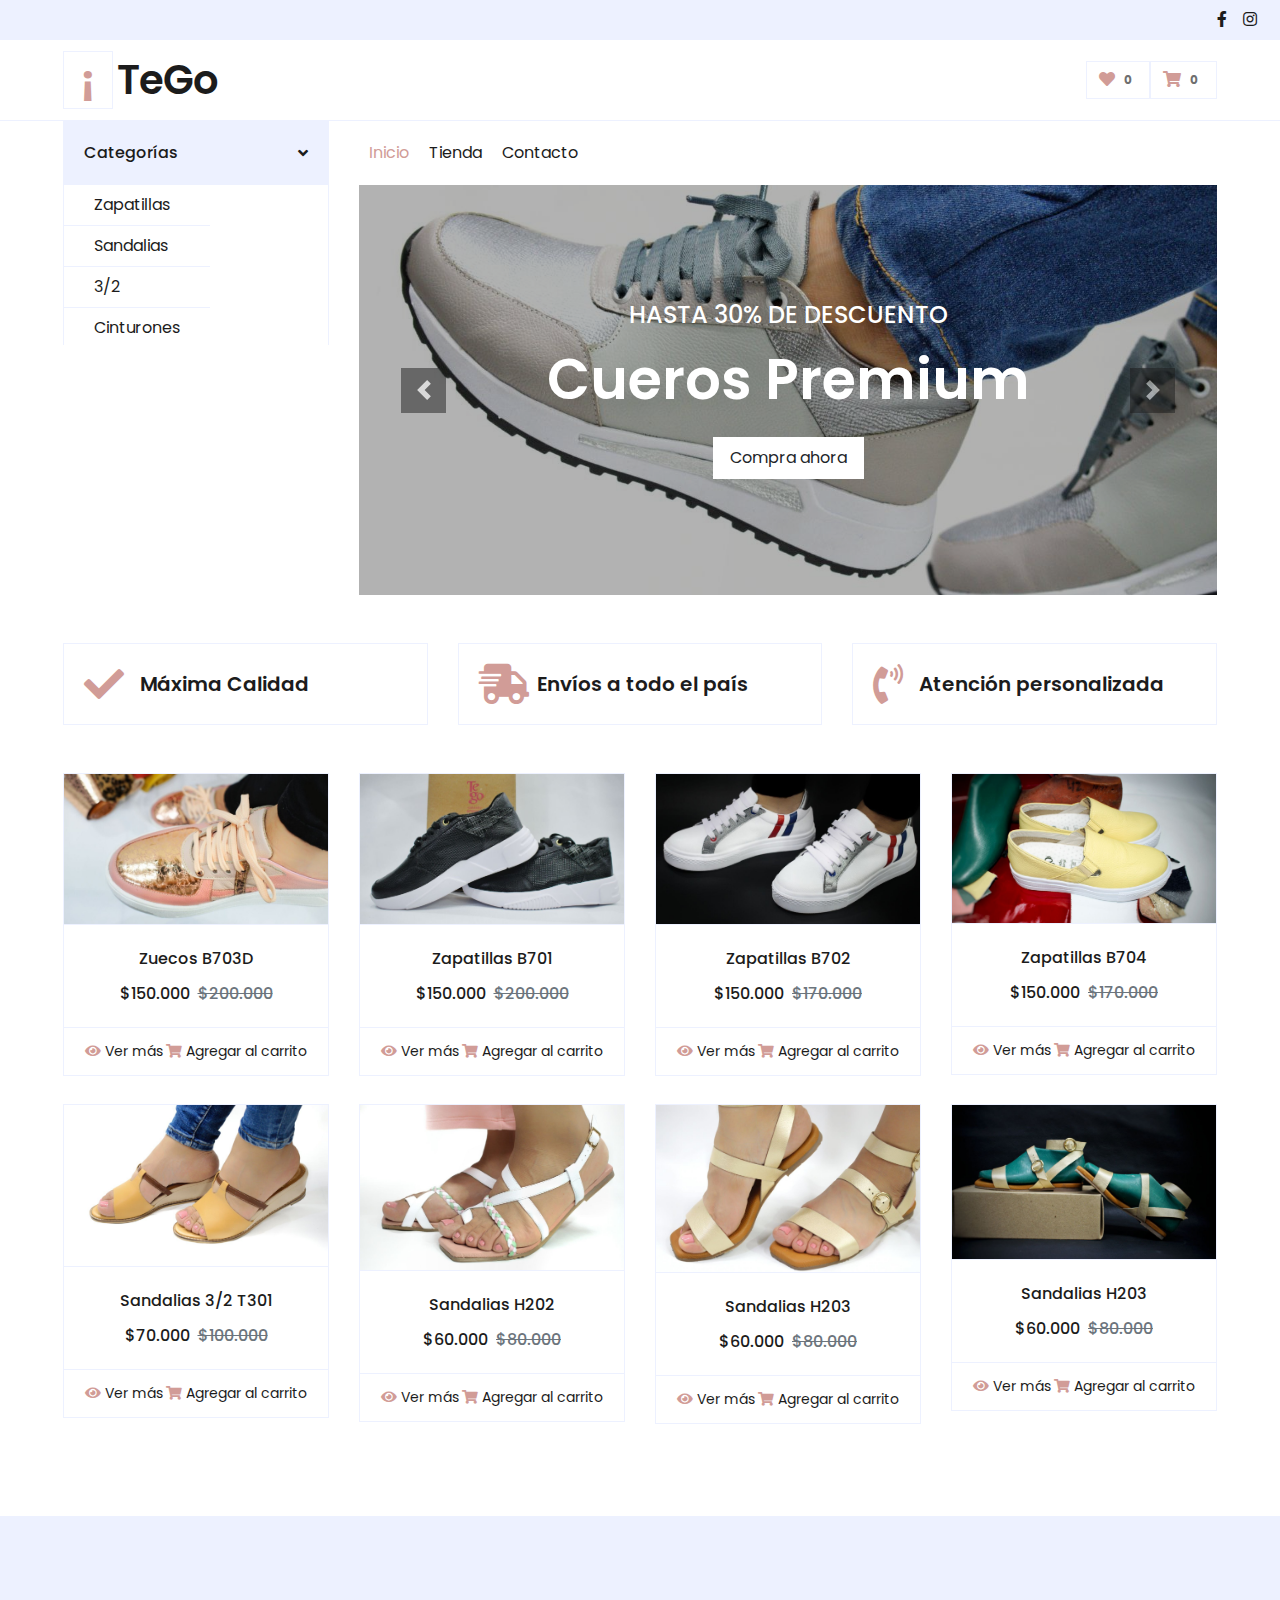
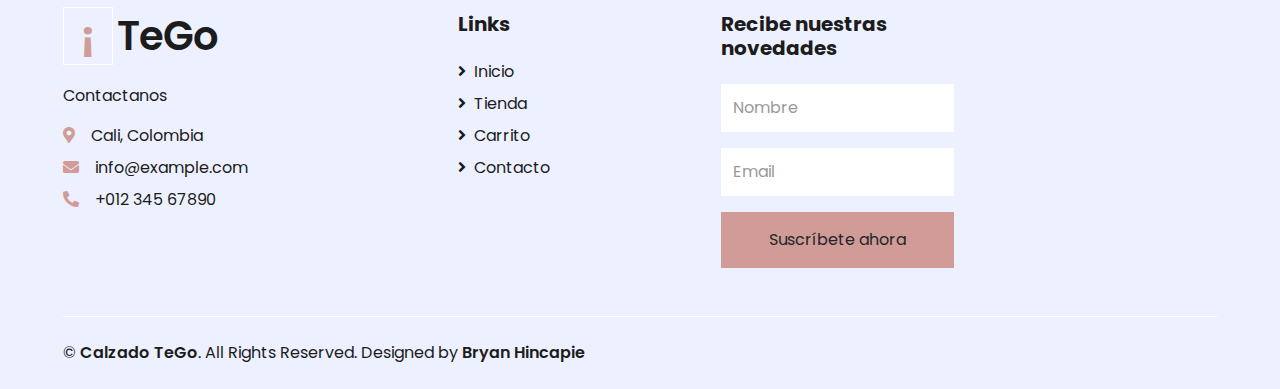
==== index.html @ de3d8b18 "Nuevo commit" ====
<!DOCTYPE html>
<html lang="es">

<head>
    <meta charset="utf-8">
    <title>TeGo - Calzado Artesanal</title>
    <meta content="width=device-width, initial-scale=1.0" name="viewport">
    <meta content="Free HTML Templates" name="keywords">
    <meta content="Free HTML Templates" name="description">

    <!-- Favicon -->
    <link href="img/favicon.ico" rel="icon">

    <!-- Google Web Fonts -->
    <link rel="preconnect" href="https://fonts.gstatic.com">
    <link href="https://fonts.googleapis.com/css2?family=Poppins:wght@100;200;300;400;500;600;700;800;900&display=swap"
        rel="stylesheet">

    <!-- Font Awesome -->
    <link href="https://cdnjs.cloudflare.com/ajax/libs/font-awesome/5.10.0/css/all.min.css" rel="stylesheet">

    <!-- Libraries Stylesheet -->
    <link href="lib/owlcarousel/assets/owl.carousel.min.css" rel="stylesheet">

    <!-- Customized Bootstrap Stylesheet -->
    <link href="css/style.css" rel="stylesheet">
</head>

<body>
    <!-- Topbar Start -->
    <div class="container-fluid">
        <div class="row bg-secondary py-2 px-xl-6">

            <div class="col-lg-12 text-right text-lg-right">
                <div class="d-inline-flex align-items-right">

                    <a class="text-dark px-2" href="https://www.facebook.com/calzadotego">
                        <i class="fab fa-facebook-f"></i>
                    </a>

                    <a class="text-dark px-2" href="https://www.instagram.com/tegocalzado/">
                        <i class="fab fa-instagram"></i>
                    </a>

                </div>
            </div>
        </div>
        <div class="row align-items-center py-3 px-xl-5">
            <div class="col-lg-3 d-none d-lg-block">
                <a href="index.html" class="text-decoration-none">
                    <h1 class="m-0 display-5 font-weight-semi-bold"><span
                            class="text-primary font-weight-bold border px-3 mr-1">¡</span>TeGo</h1>
                </a>
            </div>

            <div class="col-lg-9 text-right text-lg-right">
                <div class="d-inline-flex align-items-right">
                    <a href="" class="btn border">
                        <i class="fas fa-heart text-primary"></i>
                        <span class="badge">0</span>
                    </a>
                    <a href="" class="btn border">
                        <i class="fas fa-shopping-cart text-primary"></i>
                        <span class="badge">0</span>
                    </a>
                </div>
            </div>
        </div>
    </div>
    <!-- Topbar End -->


    <!-- Navbar Start -->
    <div class="container-fluid mb-5">
        <div class="row border-top px-xl-5">
            <div class="col-lg-3 d-none d-lg-block">
                <a class="btn shadow-none d-flex align-items-center justify-content-between bg-secondary text-white w-100"
                    data-toggle="collapse" href="#navbar-vertical"
                    style="height: 65px; margin-top: -1px; padding: 0 20px;">
                    <h6 class="m-0">Categorías</h6>
                    <i class="fa fa-angle-down text-dark"></i>
                </a>
                <nav class="collapse show navbar navbar-vertical navbar-light align-items-start p-0 border border-top-0 border-bottom-0"
                    id="navbar-vertical">
                    <div class="navbar-nav w-0 overflow-hidden" style="height: 160px">
                        
                        <a href="" class="nav-item nav-link">Zapatillas</a>
                        <a href="" class="nav-item nav-link">Sandalias</a>
                        <a href="" class="nav-item nav-link">3/2</a>
                        <a href="" class="nav-item nav-link">Cinturones</a>
                        
                    </div>
                </nav>
            </div>
            <div class="col-lg-9">
                <nav class="navbar navbar-expand-lg bg-light navbar-light py-3 py-lg-0 px-0">
                    <a href="index.html" class="text-decoration-none d-block d-lg-none">
                        <h1 class="m-0 display-5 font-weight-semi-bold"><span
                                class="text-primary font-weight-bold border px-3 mr-1">¡</span>TeGo</h1>
                    </a>
                    <button type="button" class="navbar-toggler" data-toggle="collapse" data-target="#navbarCollapse">
                        <span class="navbar-toggler-icon"></span>
                    </button>
                    <div class="collapse navbar-collapse justify-content-between" id="navbarCollapse">
                        <div class="navbar-nav mr-auto py-0">
                            <a href="index.html" class="nav-item nav-link active">Inicio</a>
                            <a href="shop.html" class="nav-item nav-link">Tienda</a>
                            <!--<a href="detail.html" class="nav-item nav-link">Productos</a>
                             <div class="nav-item dropdown">
                                <a href="#" class="nav-link dropdown-toggle" data-toggle="dropdown">Pages</a>
                                <div class="dropdown-menu rounded-0 m-0">
                                    <a href="cart.html" class="dropdown-item">Shopping Cart</a>
                                    <a href="checkout.html" class="dropdown-item">Checkout</a>
                                </div>
                            </div>-->
                            <a href="contact.html" class="nav-item nav-link">Contacto</a>
                        </div>
                       
                    </div>
                </nav>
                <div id="header-carousel" class="carousel slide" data-ride="carousel">
                    <div class="carousel-inner">
                        <div class="carousel-item active" style="height: 410px;">
                            <img class="img-fluid" src="imagenes/producto2.jpg" alt="Image">
                            <div class="carousel-caption d-flex flex-column align-items-center justify-content-center">
                                <div class="p-3" style="max-width: 700px;">
                                    <h4 class="text-light text-uppercase font-weight-medium mb-3">HASTA 30% DE DESCUENTO</h4>
                                    <h3 class="display-4 text-white font-weight-semi-bold mb-4">Cueros Premium</h3>
                                    <a href="shop.html" class="btn btn-light py-2 px-3">Compra ahora</a>
                                </div>
                            </div>
                        </div>
                        <div class="carousel-item" style="height: 410px;">
                            <img class="img-fluid" src="imagenes/producto3.jpg" alt="Image">
                            <div class="carousel-caption d-flex flex-column align-items-center justify-content-center">
                                <div class="p-3" style="max-width: 700px;">
                                    <h4 class="text-light text-uppercase font-weight-medium mb-3">HASTA 30% DE DESCUENTO</h4>
                                    <h3 class="display-4 text-white font-weight-semi-bold mb-4">Precios bajos</h3>
                                    <a href="shop.html" class="btn btn-light py-2 px-3">Compra ahora</a>
                                </div>
                            </div>
                        </div>
                    </div>
                    <a class="carousel-control-prev" href="#header-carousel" data-slide="prev">
                        <div class="btn btn-dark" style="width: 45px; height: 45px;">
                            <span class="carousel-control-prev-icon mb-n2"></span>
                        </div>
                    </a>
                    <a class="carousel-control-next" href="#header-carousel" data-slide="next">
                        <div class="btn btn-dark" style="width: 45px; height: 45px;">
                            <span class="carousel-control-next-icon mb-n2"></span>
                        </div>
                    </a>
                </div>
            </div>
        </div>
    </div>
    <!-- Navbar End -->


    <!-- Featured Start -->
    <div class="container-fluid pt-0">
        <div class="row px-xl-5 pb-3">
            <div class="col-lg-4 col-md-6 col-sm-12 pb-1">
                <div class="d-flex align-items-center border mb-4" style="padding: 20px;">
                    <h1 class="fa fa-check text-primary m-0 mr-3"></h1>
                    <h5 class="font-weight-semi-bold m-0">Máxima Calidad</h5>
                </div>
            </div>
            <div class="col-lg-4 col-md-6 col-sm-12 pb-1">
                <div class="d-flex align-items-center border mb-4" style="padding: 20px;">
                    <h1 class="fa fa-shipping-fast text-primary m-0 mr-2"></h1>
                    <h5 class="font-weight-semi-bold m-0">Envíos a todo el país</h5>
                </div>
            </div>
          
            <div class="col-lg-4 col-md-6 col-sm-12 pb-1">
                <div class="d-flex align-items-center border mb-4" style="padding: 20px;">
                    <h1 class="fa fa-phone-volume text-primary m-0 mr-3"></h1>
                    <h5 class="font-weight-semi-bold m-0">Atención personalizada</h5>
                </div>
            </div>
        </div>
    </div>
    <!-- Featured End -->


    <!-- Categories Start -->
    
    <!-- Categories End -->


    


    <!-- Products Start -->
    <div class="container-fluid pt-1">
        <!--<div class="text-center mb-4">
            <h2 class="section-title px-5"><span class="px-2">Lo más vendido</span></h2>
        </div>-->
        <div class="row px-xl-5 pb-3">
            <div class="col-lg-3 col-md-6 col-sm-12 pb-1">
                <div class="card product-item border-0 mb-4">
                    <div class="card-header product-img position-relative overflow-hidden bg-transparent border p-0">
                        <img class="img-fluid w-100" src="imagenes/producto1.jpg" alt="">
                    </div>
                    <div class="card-body border-left border-right text-center p-0 pt-4 pb-3">
                        <h6 class="text-truncate mb-3">Zuecos B703D</h6>
                        <div class="d-flex justify-content-center">
                            <h6>$150.000</h6>
                            <h6 class="text-muted ml-2"><del>$200.000</del></h6>
                        </div>
                    </div>
                    <div class="card-footer d-flex justify-content-between bg-light border">
                        <a href="detail.html" class="btn btn-sm text-dark p-0"><i class="fas fa-eye text-primary mr-1"></i>Ver más</a>
                        <a href="" class="btn btn-sm text-dark p-0"><i
                                class="fas fa-shopping-cart text-primary mr-1"></i>Agregar al carrito</a>
                    </div>
                </div>
            </div>
            <div class="col-lg-3 col-md-6 col-sm-12 pb-1">
                <div class="card product-item border-0 mb-4">
                    <div class="card-header product-img position-relative overflow-hidden bg-transparent border p-0">
                        <img class="img-fluid w-100" src="imagenes/producto13.jpg" alt="">
                    </div>
                    <div class="card-body border-left border-right text-center p-0 pt-4 pb-3">
                        <h6 class="text-truncate mb-3">Zapatillas B701</h6>
                        <div class="d-flex justify-content-center">
                            <h6>$150.000</h6>
                            <h6 class="text-muted ml-2"><del>$200.000</del></h6>
                        </div>
                    </div>
                    <div class="card-footer d-flex justify-content-between bg-light border">
                        <a href="detail.html" class="btn btn-sm text-dark p-0"><i class="fas fa-eye text-primary mr-1"></i>Ver más</a>
                        <a href="" class="btn btn-sm text-dark p-0"><i
                                class="fas fa-shopping-cart text-primary mr-1"></i>Agregar al carrito</a>
                    </div>
                </div>
            </div>
            <div class="col-lg-3 col-md-6 col-sm-12 pb-1">
                <div class="card product-item border-0 mb-4">
                    <div class="card-header product-img position-relative overflow-hidden bg-transparent border p-0">
                        <img class="img-fluid w-100" src="imagenes/producto3.jpg" alt="">
                    </div>
                    <div class="card-body border-left border-right text-center p-0 pt-4 pb-3">
                        <h6 class="text-truncate mb-3">Zapatillas B702</h6>
                        <div class="d-flex justify-content-center">
                            <h6>$150.000</h6>
                            <h6 class="text-muted ml-2"><del>$170.000</del></h6>
                        </div>
                    </div>
                    <div class="card-footer d-flex justify-content-between bg-light border">
                        <a href="detail.html" class="btn btn-sm text-dark p-0"><i class="fas fa-eye text-primary mr-1"></i>Ver más</a>
                        <a href="" class="btn btn-sm text-dark p-0"><i
                                class="fas fa-shopping-cart text-primary mr-1"></i>Agregar al carrito</a>
                    </div>
                </div>
            </div>
            <div class="col-lg-3 col-md-6 col-sm-12 pb-1">
                <div class="card product-item border-0 mb-4">
                    <div class="card-header product-img position-relative overflow-hidden bg-transparent border p-0">
                        <img class="img-fluid w-100" src="imagenes/producto11.jpg" alt="">
                    </div>
                    <div class="card-body border-left border-right text-center p-0 pt-4 pb-3">
                        <h6 class="text-truncate mb-3">Zapatillas B704</h6>
                        <div class="d-flex justify-content-center">
                            <h6>$150.000</h6>
                            <h6 class="text-muted ml-2"><del>$170.000</del></h6>
                        </div>
                    </div>
                    <div class="card-footer d-flex justify-content-between bg-light border">
                        <a href="detail.html" class="btn btn-sm text-dark p-0"><i class="fas fa-eye text-primary mr-1"></i>Ver más</a>
                        <a href="" class="btn btn-sm text-dark p-0"><i
                                class="fas fa-shopping-cart text-primary mr-1"></i>Agregar al carrito</a>
                    </div>
                </div>
            </div>
            <div class="col-lg-3 col-md-6 col-sm-12 pb-1">
                <div class="card product-item border-0 mb-4">
                    <div class="card-header product-img position-relative overflow-hidden bg-transparent border p-0">
                        <img class="img-fluid w-100" src="imagenes/producto5.jpg" alt="">
                    </div>
                    <div class="card-body border-left border-right text-center p-0 pt-4 pb-3">
                        <h6 class="text-truncate mb-3">Sandalias 3/2 T301</h6>
                        <div class="d-flex justify-content-center">
                            <h6>$70.000</h6>
                            <h6 class="text-muted ml-2"><del>$100.000</del></h6>
                        </div>
                    </div>
                    <div class="card-footer d-flex justify-content-between bg-light border">
                        <a href="detail.html" class="btn btn-sm text-dark p-0"><i class="fas fa-eye text-primary mr-1"></i>Ver más</a>
                        <a href="" class="btn btn-sm text-dark p-0"><i
                                class="fas fa-shopping-cart text-primary mr-1"></i>Agregar al carrito</a>
                    </div>
                </div> 
            </div>
            <div class="col-lg-3 col-md-6 col-sm-12 pb-1">
                <div class="card product-item border-0 mb-4">
                    <div class="card-header product-img position-relative overflow-hidden bg-transparent border p-0">
                        <img class="img-fluid w-100" src="imagenes/producto6.jpg" alt="">
                    </div>
                    <div class="card-body border-left border-right text-center p-0 pt-4 pb-3">
                        <h6 class="text-truncate mb-3">Sandalias H202</h6>
                        <div class="d-flex justify-content-center">
                            <h6>$60.000</h6>
                            <h6 class="text-muted ml-2"><del>$80.000</del></h6>
                        </div>
                    </div>
                    <div class="card-footer d-flex justify-content-between bg-light border">
                        <a href="detail.html" class="btn btn-sm text-dark p-0"><i class="fas fa-eye text-primary mr-1"></i>Ver más</a>
                        <a href="" class="btn btn-sm text-dark p-0"><i
                                class="fas fa-shopping-cart text-primary mr-1"></i>Agregar al carrito</a>
                    </div>
                </div>
            </div>
            <div class="col-lg-3 col-md-6 col-sm-12 pb-1">
                <div class="card product-item border-0 mb-4">
                    <div class="card-header product-img position-relative overflow-hidden bg-transparent border p-0">
                        <img class="img-fluid w-100" src="imagenes/producto7.jpg" alt="">
                    </div>
                    <div class="card-body border-left border-right text-center p-0 pt-4 pb-3">
                        <h6 class="text-truncate mb-3">Sandalias H203</h6>
                        <div class="d-flex justify-content-center">
                            <h6>$60.000</h6>
                            <h6 class="text-muted ml-2"><del>$80.000</del></h6>
                        </div>
                    </div>
                    <div class="card-footer d-flex justify-content-between bg-light border">
                        <a href="detail.html" class="btn btn-sm text-dark p-0"><i class="fas fa-eye text-primary mr-1"></i>Ver más</a>
                        <a href="" class="btn btn-sm text-dark p-0"><i
                                class="fas fa-shopping-cart text-primary mr-1"></i>Agregar al carrito</a>
                    </div>
                </div>
            </div>
            <div class="col-lg-3 col-md-6 col-sm-12 pb-1">
                <div class="card product-item border-0 mb-4">
                    <div class="card-header product-img position-relative overflow-hidden bg-transparent border p-0">
                        <img class="img-fluid w-100" src="imagenes/Nosotros.jpg" alt="">
                    </div>
                    <div class="card-body border-left border-right text-center p-0 pt-4 pb-3">
                        <h6 class="text-truncate mb-3">Sandalias H203</h6>
                        <div class="d-flex justify-content-center">
                            <h6>$60.000</h6>
                            <h6 class="text-muted ml-2"><del>$80.000</del></h6>
                        </div>
                    </div>
                    <div class="card-footer d-flex justify-content-between bg-light border">
                        <a href="detail.html" class="btn btn-sm text-dark p-0"><i class="fas fa-eye text-primary mr-1"></i>Ver más</a>
                        <a href="" class="btn btn-sm text-dark p-0"><i
                                class="fas fa-shopping-cart text-primary mr-1"></i>Agregar al carrito</a>
                    </div>
                </div>
            </div>
        </div>
    </div>
    <!-- Products End -->



    


    <!-- Footer Start -->
    <div class="container-fluid bg-secondary text-dark mt-5 pt-5">
        <div class="row px-xl-5 pt-5">
            <div class="col-lg-4 col-md-12 mb-5 pr-3 pr-xl-5">
                <a href="" class="text-decoration-none">
                    <h1 class="mb-4 display-5 font-weight-semi-bold"><span
                            class="text-primary font-weight-bold border border-white px-3 mr-1">¡</span>TeGo</h1>
                </a>
                <p>Contactanos</p>
                <p class="mb-2"><i class="fa fa-map-marker-alt text-primary mr-3"></i>Cali, Colombia</p>
                <p class="mb-2"><i class="fa fa-envelope text-primary mr-3"></i>info@example.com</p>
                <p class="mb-0"><i class="fa fa-phone-alt text-primary mr-3"></i>+012 345 67890</p>
            </div>
            <div class="col-lg-8 col-md-12">
                <div class="row">
                    <div class="col-md-4 mb-5">
                        <h5 class="font-weight-bold text-dark mb-4">Links</h5>
                        <div class="d-flex flex-column justify-content-start">
                            <a class="text-dark mb-2" href="index.html"><i class="fa fa-angle-right mr-2"></i>Inicio</a>
                            <a class="text-dark mb-2" href="shop.html"><i class="fa fa-angle-right mr-2"></i>Tienda</a>
                            <!--<a class="text-dark mb-2" href="detail.html"><i class="fa fa-angle-right mr-2"></i>Productos
                                </a>-->
                            <a class="text-dark mb-2" href="cart.html"><i class="fa fa-angle-right mr-2"></i>Carrito
                                </a>
                           <!-- <a class="text-dark mb-2" href="checkout.html"><i
                                    class="fa fa-angle-right mr-2"></i>Checkout</a>-->
                            <a class="text-dark" href="contact.html"><i class="fa fa-angle-right mr-2"></i>Contacto
                                </a>
                        </div>
                    </div>
                    
                    <div class="col-md-4 mb-5">
                        <h5 class="font-weight-bold text-dark mb-4">Recibe nuestras novedades</h5>
                        <form action="">
                            <div class="form-group">
                                <input type="text" class="form-control border-0 py-4" placeholder="Nombre"
                                    required="required" />
                            </div>
                            <div class="form-group">
                                <input type="email" class="form-control border-0 py-4" placeholder="Email"
                                    required="required" />
                            </div>
                            <div>
                                <button class="btn btn-primary btn-block border-0 py-3" type="submit">Suscríbete
                                    ahora</button>
                            </div>
                        </form>
                    </div>
                </div>
            </div>
        </div>
        <div class="row border-top border-light mx-xl-5 py-4">
            <div class="col-md-6 px-xl-0">
                <p class="mb-md-0 text-center text-md-left text-dark">
                    &copy; <a class="text-dark font-weight-semi-bold" href="#">Calzado TeGo</a>. All Rights Reserved.
                    Designed
                    by
                    <a class="text-dark font-weight-semi-bold" href="https://htmlcodex.com">Bryan Hincapie</a><br>
                    
                </p>
            </div>
            <div class="col-md-6 px-xl-0 text-center text-md-right">
                <img class="img-fluid" src="img/payments.png" alt="">
            </div>
        </div>
    </div>
    <!-- Footer End -->


    <!-- Back to Top -->
    <a href="#" class="btn btn-primary back-to-top"><i class="fa fa-angle-double-up"></i></a>


    <!-- JavaScript Libraries -->
    <script src="https://code.jquery.com/jquery-3.4.1.min.js"></script>
    <script src="https://stackpath.bootstrapcdn.com/bootstrap/4.4.1/js/bootstrap.bundle.min.js"></script>
    <script src="lib/easing/easing.min.js"></script>
    <script src="lib/owlcarousel/owl.carousel.min.js"></script>

    <!-- Contact Javascript File -->
    <script src="mail/jqBootstrapValidation.min.js"></script>
    <script src="mail/contact.js"></script>

    <!-- Template Javascript -->
    <script src="js/main.js"></script>
</body>

</html>
---- css/style.css ----
/******* Bootstrap Theming ********/
/*!
 * Bootstrap v4.5.3 (https://getbootstrap.com/)
 * Copyright 2011-2020 The Bootstrap Authors
 * Copyright 2011-2020 Twitter, Inc.
 * Licensed under MIT (https://github.com/twbs/bootstrap/blob/main/LICENSE)
 */
:root {
  --blue: #007bff;
  --indigo: #6610f2;
  --purple: #6f42c1;
  --pink: #e83e8c;
  --red: #dc3545;
  --orange: #fd7e14;
  --yellow: #ffc107;
  --green: #28a745;
  --teal: #20c997;
  --cyan: #17a2b8;
  --white: #fff;
  --gray: #6c757d;
  --gray-dark: #343a40;
  --primary: #D19C97;
  --secondary: #EDF1FF;
  --success: #28a745;
  --info: #17a2b8;
  --warning: #ffc107;
  --danger: #dc3545;
  --light: #FFFFFF;
  --dark: #1C1C1C;
  --breakpoint-xs: 0;
  --breakpoint-sm: 576px;
  --breakpoint-md: 768px;
  --breakpoint-lg: 992px;
  --breakpoint-xl: 1200px;
  --font-family-sans-serif: "Poppins", sans-serif;
  --font-family-monospace: SFMono-Regular, Menlo, Monaco, Consolas, "Liberation Mono", "Courier New", monospace;
}

*,
*::before,
*::after {
  box-sizing: border-box;
}

html {
  font-family: sans-serif;
  line-height: 1.15;
  -webkit-text-size-adjust: 100%;
  -webkit-tap-highlight-color: rgba(0, 0, 0, 0);
}

article, aside, figcaption, figure, footer, header, hgroup, main, nav, section {
  display: block;
}

body {
  margin: 0;
  font-family: "Poppins", sans-serif;
  font-size: 1rem;
  font-weight: 400;
  line-height: 1.5;
  color: #6F6F6F;
  text-align: left;
  background-color: #fff;
}

[tabindex="-1"]:focus:not(:focus-visible) {
  outline: 0 !important;
}

hr {
  box-sizing: content-box;
  height: 0;
  overflow: visible;
}

h1, h2, h3, h4, h5, h6 {
  margin-top: 0;
  margin-bottom: 0.5rem;
}

p {
  margin-top: 0;
  margin-bottom: 1rem;
}

abbr[title],
abbr[data-original-title] {
  text-decoration: underline;
  text-decoration: underline dotted;
  cursor: help;
  border-bottom: 0;
  text-decoration-skip-ink: none;
}

address {
  margin-bottom: 1rem;
  font-style: normal;
  line-height: inherit;
}

ol,
ul,
dl {
  margin-top: 0;
  margin-bottom: 1rem;
}

ol ol,
ul ul,
ol ul,
ul ol {
  margin-bottom: 0;
}

dt {
  font-weight: 700;
}

dd {
  margin-bottom: .5rem;
  margin-left: 0;
}

blockquote {
  margin: 0 0 1rem;
}

b,
strong {
  font-weight: bolder;
}

small {
  font-size: 80%;
}

sub,
sup {
  position: relative;
  font-size: 75%;
  line-height: 0;
  vertical-align: baseline;
}

sub {
  bottom: -.25em;
}

sup {
  top: -.5em;
}

a {
  color: #D19C97;
  text-decoration: none;
  background-color: transparent;
  
}



a:hover {
  color: #ba6a62;
  text-decoration: underline;
}

a:not([href]):not([class]) {
  color: inherit;
  text-decoration: none;
}

a:not([href]):not([class]):hover {
  color: inherit;
  text-decoration: none;
}

pre,
code,
kbd,
samp {
  font-family: SFMono-Regular, Menlo, Monaco, Consolas, "Liberation Mono", "Courier New", monospace;
  font-size: 1em;
}

pre {
  margin-top: 0;
  margin-bottom: 1rem;
  overflow: auto;
  -ms-overflow-style: scrollbar;
}

figure {
  margin: 0 0 1rem;
}

img {
  vertical-align: middle;
  border-style: none;
}

svg {
  overflow: hidden;
  vertical-align: middle;
}

table {
  border-collapse: collapse;
}

caption {
  padding-top: 0.75rem;
  padding-bottom: 0.75rem;
  color: #6c757d;
  text-align: left;
  caption-side: bottom;
}

th {
  text-align: inherit;
  text-align: -webkit-match-parent;
}

label {
  display: inline-block;
  margin-bottom: 0.5rem;
}

button {
  border-radius: 0;
}

button:focus {
  outline: 1px dotted;
  outline: 5px auto -webkit-focus-ring-color;
}

input,
button,
select,
optgroup,
textarea {
  margin: 0;
  font-family: inherit;
  font-size: inherit;
  line-height: inherit;
}

button,
input {
  overflow: visible;
}

button,
select {
  text-transform: none;
}

[role="button"] {
  cursor: pointer;
}

select {
  word-wrap: normal;
}

button,
[type="button"],
[type="reset"],
[type="submit"] {
  -webkit-appearance: button;
}

button:not(:disabled),
[type="button"]:not(:disabled),
[type="reset"]:not(:disabled),
[type="submit"]:not(:disabled) {
  cursor: pointer;
}

button::-moz-focus-inner,
[type="button"]::-moz-focus-inner,
[type="reset"]::-moz-focus-inner,
[type="submit"]::-moz-focus-inner {
  padding: 0;
  border-style: none;
}

input[type="radio"],
input[type="checkbox"] {
  box-sizing: border-box;
  padding: 0;
}

textarea {
  overflow: auto;
  resize: vertical;
}

fieldset {
  min-width: 0;
  padding: 0;
  margin: 0;
  border: 0;
}

legend {
  display: block;
  width: 100%;
  max-width: 100%;
  padding: 0;
  margin-bottom: .5rem;
  font-size: 1.5rem;
  line-height: inherit;
  color: inherit;
  white-space: normal;
}

@media (max-width: 1200px) {
  legend {
    font-size: calc(1.275rem + 0.3vw) ;
  }
}

progress {
  vertical-align: baseline;
}

[type="number"]::-webkit-inner-spin-button,
[type="number"]::-webkit-outer-spin-button {
  height: auto;
}

[type="search"] {
  outline-offset: -2px;
  -webkit-appearance: none;
}

[type="search"]::-webkit-search-decoration {
  -webkit-appearance: none;
}

::-webkit-file-upload-button {
  font: inherit;
  -webkit-appearance: button;
}

output {
  display: inline-block;
}

summary {
  display: list-item;
  cursor: pointer;
}

template {
  display: none;
}

[hidden] {
  display: none !important;
}

h1, h2, h3, h4, h5, h6,
.h1, .h2, .h3, .h4, .h5, .h6 {
  margin-bottom: 0.5rem;
  font-weight: 500;
  line-height: 1.2;
  color: #1C1C1C;
}

h1, .h1 {
  font-size: 2.5rem;
}

@media (max-width: 1200px) {
  h1, .h1 {
    font-size: calc(1.375rem + 1.5vw) ;
  }
}

h2, .h2 {
  font-size: 2rem;
}

@media (max-width: 1200px) {
  h2, .h2 {
    font-size: calc(1.325rem + 0.9vw) ;
  }
}

h3, .h3 {
  font-size: 1.75rem;
}

@media (max-width: 1200px) {
  h3, .h3 {
    font-size: calc(1.3rem + 0.6vw) ;
  }
}

h4, .h4 {
  font-size: 1.5rem;
}

@media (max-width: 1200px) {
  h4, .h4 {
    font-size: calc(1.275rem + 0.3vw) ;
  }
}

h5, .h5 {
  font-size: 1.25rem;
}

h6, .h6 {
  font-size: 1rem;
}

.lead {
  font-size: 1.25rem;
  font-weight: 300;
}

.display-1 {
  font-size: 6rem;
  font-weight: 300;
  line-height: 1.2;
}

@media (max-width: 1200px) {
  .display-1 {
    font-size: calc(1.725rem + 5.7vw) ;
  }
}

.display-2 {
  font-size: 5.5rem;
  font-weight: 300;
  line-height: 1.2;
}

@media (max-width: 1200px) {
  .display-2 {
    font-size: calc(1.675rem + 5.1vw) ;
  }
}

.display-3 {
  font-size: 4.5rem;
  font-weight: 300;
  line-height: 1.2;
}

@media (max-width: 1200px) {
  .display-3 {
    font-size: calc(1.575rem + 3.9vw) ;
  }
}

.display-4 {
  font-size: 3.5rem;
  font-weight: 300;
  line-height: 1.2;
}

@media (max-width: 1200px) {
  .display-4 {
    font-size: calc(1.475rem + 2.7vw) ;
  }
}

hr {
  margin-top: 1rem;
  margin-bottom: 1rem;
  border: 0;
  border-top: 1px solid rgba(0, 0, 0, 0.1);
}

small,
.small {
  font-size: 80%;
  font-weight: 400;
}

mark,
.mark {
  padding: 0.2em;
  background-color: #fcf8e3;
}

.list-unstyled {
  padding-left: 0;
  list-style: none;
}

.list-inline {
  padding-left: 0;
  list-style: none;
}

.list-inline-item {
  display: inline-block;
}

.list-inline-item:not(:last-child) {
  margin-right: 0.5rem;
}

.initialism {
  font-size: 90%;
  text-transform: uppercase;
}

.blockquote {
  margin-bottom: 1rem;
  font-size: 1.25rem;
}

.blockquote-footer {
  display: block;
  font-size: 80%;
  color: #6c757d;
}

.blockquote-footer::before {
  content: "\2014\00A0";
}

.img-fluid {
  max-width: 100%;
  height: auto;
}

.img-thumbnail {
  padding: 0.25rem;
  background-color: #fff;
  border: 1px solid #dee2e6;
  max-width: 100%;
  height: auto;
}

.figure {
  display: inline-block;
}

.figure-img {
  margin-bottom: 0.5rem;
  line-height: 1;
}

.figure-caption {
  font-size: 90%;
  color: #6c757d;
}

code {
  font-size: 87.5%;
  color: #e83e8c;
  word-wrap: break-word;
}

a > code {
  color: inherit;
}

kbd {
  padding: 0.2rem 0.4rem;
  font-size: 87.5%;
  color: #fff;
  background-color: #212529;
}

kbd kbd {
  padding: 0;
  font-size: 100%;
  font-weight: 700;
}

pre {
  display: block;
  font-size: 87.5%;
  color: #212529;
}

pre code {
  font-size: inherit;
  color: inherit;
  word-break: normal;
}

.pre-scrollable {
  max-height: 340px;
  overflow-y: scroll;
}

.container,
.container-fluid,
.container-sm,
.container-md,
.container-lg,
.container-xl {
  width: 100%;
  padding-right: 15px;
  padding-left: 15px;
  margin-right: auto;
  margin-left: auto;
}

@media (min-width: 576px) {
  .container, .container-sm {
    max-width: 540px;
  }
}

@media (min-width: 768px) {
  .container, .container-sm, .container-md {
    max-width: 720px;
  }
}

@media (min-width: 992px) {
  .container, .container-sm, .container-md, .container-lg {
    max-width: 960px;
  }
}

@media (min-width: 1200px) {
  .container, .container-sm, .container-md, .container-lg, .container-xl {
    max-width: 1140px;
  }
}

.row {
  display: flex;
  flex-wrap: wrap;
  margin-right: -15px;
  margin-left: -15px;
}

.no-gutters {
  margin-right: 0;
  margin-left: 0;
}

.no-gutters > .col,
.no-gutters > [class*="col-"] {
  padding-right: 0;
  padding-left: 0;
}

.col-1, .col-2, .col-3, .col-4, .col-5, .col-6, .col-7, .col-8, .col-9, .col-10, .col-11, .col-12, .col,
.col-auto, .col-sm-1, .col-sm-2, .col-sm-3, .col-sm-4, .col-sm-5, .col-sm-6, .col-sm-7, .col-sm-8, .col-sm-9, .col-sm-10, .col-sm-11, .col-sm-12, .col-sm,
.col-sm-auto, .col-md-1, .col-md-2, .col-md-3, .col-md-4, .col-md-5, .col-md-6, .col-md-7, .col-md-8, .col-md-9, .col-md-10, .col-md-11, .col-md-12, .col-md,
.col-md-auto, .col-lg-1, .col-lg-2, .col-lg-3, .col-lg-4, .col-lg-5, .col-lg-6, .col-lg-7, .col-lg-8, .col-lg-9, .col-lg-10, .col-lg-11, .col-lg-12, .col-lg,
.col-lg-auto, .col-xl-1, .col-xl-2, .col-xl-3, .col-xl-4, .col-xl-5, .col-xl-6, .col-xl-7, .col-xl-8, .col-xl-9, .col-xl-10, .col-xl-11, .col-xl-12, .col-xl,
.col-xl-auto {
  position: relative;
  width: 100%;
  padding-right: 15px;
  padding-left: 15px;
}

.col {
  flex-basis: 0;
  flex-grow: 1;
  max-width: 100%;
}

.row-cols-1 > * {
  flex: 0 0 100%;
  max-width: 100%;
}

.row-cols-2 > * {
  flex: 0 0 50%;
  max-width: 50%;
}

.row-cols-3 > * {
  flex: 0 0 33.33333%;
  max-width: 33.33333%;
}

.row-cols-4 > * {
  flex: 0 0 25%;
  max-width: 25%;
}

.row-cols-5 > * {
  flex: 0 0 20%;
  max-width: 20%;
}

.row-cols-6 > * {
  flex: 0 0 16.66667%;
  max-width: 16.66667%;
}

.col-auto {
  flex: 0 0 auto;
  width: auto;
  max-width: 100%;
}

.col-1 {
  flex: 0 0 8.33333%;
  max-width: 8.33333%;
}

.col-2 {
  flex: 0 0 16.66667%;
  max-width: 16.66667%;
}

.col-3 {
  flex: 0 0 25%;
  max-width: 25%;
}

.col-4 {
  flex: 0 0 33.33333%;
  max-width: 33.33333%;
}

.col-5 {
  flex: 0 0 41.66667%;
  max-width: 41.66667%;
}

.col-6 {
  flex: 0 0 50%;
  max-width: 50%;
}

.col-7 {
  flex: 0 0 58.33333%;
  max-width: 58.33333%;
}

.col-8 {
  flex: 0 0 66.66667%;
  max-width: 66.66667%;
}

.col-9 {
  flex: 0 0 75%;
  max-width: 75%;
}

.col-10 {
  flex: 0 0 83.33333%;
  max-width: 83.33333%;
}

.col-11 {
  flex: 0 0 91.66667%;
  max-width: 91.66667%;
}

.col-12 {
  flex: 0 0 100%;
  max-width: 100%;
}

.order-first {
  order: -1;
}

.order-last {
  order: 13;
}

.order-0 {
  order: 0;
}

.order-1 {
  order: 1;
}

.order-2 {
  order: 2;
}

.order-3 {
  order: 3;
}

.order-4 {
  order: 4;
}

.order-5 {
  order: 5;
}

.order-6 {
  order: 6;
}

.order-7 {
  order: 7;
}

.order-8 {
  order: 8;
}

.order-9 {
  order: 9;
}

.order-10 {
  order: 10;
}

.order-11 {
  order: 11;
}

.order-12 {
  order: 12;
}

.offset-1 {
  margin-left: 8.33333%;
}

.offset-2 {
  margin-left: 16.66667%;
}

.offset-3 {
  margin-left: 25%;
}

.offset-4 {
  margin-left: 33.33333%;
}

.offset-5 {
  margin-left: 41.66667%;
}

.offset-6 {
  margin-left: 50%;
}

.offset-7 {
  margin-left: 58.33333%;
}

.offset-8 {
  margin-left: 66.66667%;
}

.offset-9 {
  margin-left: 75%;
}

.offset-10 {
  margin-left: 83.33333%;
}

.offset-11 {
  margin-left: 91.66667%;
}

@media (min-width: 576px) {
  .col-sm {
    flex-basis: 0;
    flex-grow: 1;
    max-width: 100%;
  }
  .row-cols-sm-1 > * {
    flex: 0 0 100%;
    max-width: 100%;
  }
  .row-cols-sm-2 > * {
    flex: 0 0 50%;
    max-width: 50%;
  }
  .row-cols-sm-3 > * {
    flex: 0 0 33.33333%;
    max-width: 33.33333%;
  }
  .row-cols-sm-4 > * {
    flex: 0 0 25%;
    max-width: 25%;
  }
  .row-cols-sm-5 > * {
    flex: 0 0 20%;
    max-width: 20%;
  }
  .row-cols-sm-6 > * {
    flex: 0 0 16.66667%;
    max-width: 16.66667%;
  }
  .col-sm-auto {
    flex: 0 0 auto;
    width: auto;
    max-width: 100%;
  }
  .col-sm-1 {
    flex: 0 0 8.33333%;
    max-width: 8.33333%;
  }
  .col-sm-2 {
    flex: 0 0 16.66667%;
    max-width: 16.66667%;
  }
  .col-sm-3 {
    flex: 0 0 25%;
    max-width: 25%;
  }
  .col-sm-4 {
    flex: 0 0 33.33333%;
    max-width: 33.33333%;
  }
  .col-sm-5 {
    flex: 0 0 41.66667%;
    max-width: 41.66667%;
  }
  .col-sm-6 {
    flex: 0 0 50%;
    max-width: 50%;
  }
  .col-sm-7 {
    flex: 0 0 58.33333%;
    max-width: 58.33333%;
  }
  .col-sm-8 {
    flex: 0 0 66.66667%;
    max-width: 66.66667%;
  }
  .col-sm-9 {
    flex: 0 0 75%;
    max-width: 75%;
  }
  .col-sm-10 {
    flex: 0 0 83.33333%;
    max-width: 83.33333%;
  }
  .col-sm-11 {
    flex: 0 0 91.66667%;
    max-width: 91.66667%;
  }
  .col-sm-12 {
    flex: 0 0 100%;
    max-width: 100%;
  }
  .order-sm-first {
    order: -1;
  }
  .order-sm-last {
    order: 13;
  }
  .order-sm-0 {
    order: 0;
  }
  .order-sm-1 {
    order: 1;
  }
  .order-sm-2 {
    order: 2;
  }
  .order-sm-3 {
    order: 3;
  }
  .order-sm-4 {
    order: 4;
  }
  .order-sm-5 {
    order: 5;
  }
  .order-sm-6 {
    order: 6;
  }
  .order-sm-7 {
    order: 7;
  }
  .order-sm-8 {
    order: 8;
  }
  .order-sm-9 {
    order: 9;
  }
  .order-sm-10 {
    order: 10;
  }
  .order-sm-11 {
    order: 11;
  }
  .order-sm-12 {
    order: 12;
  }
  .offset-sm-0 {
    margin-left: 0;
  }
  .offset-sm-1 {
    margin-left: 8.33333%;
  }
  .offset-sm-2 {
    margin-left: 16.66667%;
  }
  .offset-sm-3 {
    margin-left: 25%;
  }
  .offset-sm-4 {
    margin-left: 33.33333%;
  }
  .offset-sm-5 {
    margin-left: 41.66667%;
  }
  .offset-sm-6 {
    margin-left: 50%;
  }
  .offset-sm-7 {
    margin-left: 58.33333%;
  }
  .offset-sm-8 {
    margin-left: 66.66667%;
  }
  .offset-sm-9 {
    margin-left: 75%;
  }
  .offset-sm-10 {
    margin-left: 83.33333%;
  }
  .offset-sm-11 {
    margin-left: 91.66667%;
  }
}

@media (min-width: 768px) {
  .col-md {
    flex-basis: 0;
    flex-grow: 1;
    max-width: 100%;
  }
  .row-cols-md-1 > * {
    flex: 0 0 100%;
    max-width: 100%;
  }
  .row-cols-md-2 > * {
    flex: 0 0 50%;
    max-width: 50%;
  }
  .row-cols-md-3 > * {
    flex: 0 0 33.33333%;
    max-width: 33.33333%;
  }
  .row-cols-md-4 > * {
    flex: 0 0 25%;
    max-width: 25%;
  }
  .row-cols-md-5 > * {
    flex: 0 0 20%;
    max-width: 20%;
  }
  .row-cols-md-6 > * {
    flex: 0 0 16.66667%;
    max-width: 16.66667%;
  }
  .col-md-auto {
    flex: 0 0 auto;
    width: auto;
    max-width: 100%;
  }
  .col-md-1 {
    flex: 0 0 8.33333%;
    max-width: 8.33333%;
  }
  .col-md-2 {
    flex: 0 0 16.66667%;
    max-width: 16.66667%;
  }
  .col-md-3 {
    flex: 0 0 25%;
    max-width: 25%;
  }
  .col-md-4 {
    flex: 0 0 33.33333%;
    max-width: 33.33333%;
  }
  .col-md-5 {
    flex: 0 0 41.66667%;
    max-width: 41.66667%;
  }
  .col-md-6 {
    flex: 0 0 50%;
    max-width: 50%;
  }
  .col-md-7 {
    flex: 0 0 58.33333%;
    max-width: 58.33333%;
  }
  .col-md-8 {
    flex: 0 0 66.66667%;
    max-width: 66.66667%;
  }
  .col-md-9 {
    flex: 0 0 75%;
    max-width: 75%;
  }
  .col-md-10 {
    flex: 0 0 83.33333%;
    max-width: 83.33333%;
  }
  .col-md-11 {
    flex: 0 0 91.66667%;
    max-width: 91.66667%;
  }
  .col-md-12 {
    flex: 0 0 100%;
    max-width: 100%;
  }
  .order-md-first {
    order: -1;
  }
  .order-md-last {
    order: 13;
  }
  .order-md-0 {
    order: 0;
  }
  .order-md-1 {
    order: 1;
  }
  .order-md-2 {
    order: 2;
  }
  .order-md-3 {
    order: 3;
  }
  .order-md-4 {
    order: 4;
  }
  .order-md-5 {
    order: 5;
  }
  .order-md-6 {
    order: 6;
  }
  .order-md-7 {
    order: 7;
  }
  .order-md-8 {
    order: 8;
  }
  .order-md-9 {
    order: 9;
  }
  .order-md-10 {
    order: 10;
  }
  .order-md-11 {
    order: 11;
  }
  .order-md-12 {
    order: 12;
  }
  .offset-md-0 {
    margin-left: 0;
  }
  .offset-md-1 {
    margin-left: 8.33333%;
  }
  .offset-md-2 {
    margin-left: 16.66667%;
  }
  .offset-md-3 {
    margin-left: 25%;
  }
  .offset-md-4 {
    margin-left: 33.33333%;
  }
  .offset-md-5 {
    margin-left: 41.66667%;
  }
  .offset-md-6 {
    margin-left: 50%;
  }
  .offset-md-7 {
    margin-left: 58.33333%;
  }
  .offset-md-8 {
    margin-left: 66.66667%;
  }
  .offset-md-9 {
    margin-left: 75%;
  }
  .offset-md-10 {
    margin-left: 83.33333%;
  }
  .offset-md-11 {
    margin-left: 91.66667%;
  }
}

@media (min-width: 992px) {
  .col-lg {
    flex-basis: 0;
    flex-grow: 1;
    max-width: 100%;
  }
  .row-cols-lg-1 > * {
    flex: 0 0 100%;
    max-width: 100%;
  }
  .row-cols-lg-2 > * {
    flex: 0 0 50%;
    max-width: 50%;
  }
  .row-cols-lg-3 > * {
    flex: 0 0 33.33333%;
    max-width: 33.33333%;
  }
  .row-cols-lg-4 > * {
    flex: 0 0 25%;
    max-width: 25%;
  }
  .row-cols-lg-5 > * {
    flex: 0 0 20%;
    max-width: 20%;
  }
  .row-cols-lg-6 > * {
    flex: 0 0 16.66667%;
    max-width: 16.66667%;
  }
  .col-lg-auto {
    flex: 0 0 auto;
    width: auto;
    max-width: 100%;
  }
  .col-lg-1 {
    flex: 0 0 8.33333%;
    max-width: 8.33333%;
  }
  .col-lg-2 {
    flex: 0 0 16.66667%;
    max-width: 16.66667%;
  }
  .col-lg-3 {
    flex: 0 0 25%;
    max-width: 25%;
  }
  .col-lg-4 {
    flex: 0 0 33.33333%;
    max-width: 33.33333%;
  }
  .col-lg-5 {
    flex: 0 0 41.66667%;
    max-width: 41.66667%;
  }
  .col-lg-6 {
    flex: 0 0 50%;
    max-width: 50%;
  }
  .col-lg-7 {
    flex: 0 0 58.33333%;
    max-width: 58.33333%;
  }
  .col-lg-8 {
    flex: 0 0 66.66667%;
    max-width: 66.66667%;
  }
  .col-lg-9 {
    flex: 0 0 75%;
    max-width: 75%;
  }
  .col-lg-10 {
    flex: 0 0 83.33333%;
    max-width: 83.33333%;
  }
  .col-lg-11 {
    flex: 0 0 91.66667%;
    max-width: 91.66667%;
  }
  .col-lg-12 {
    flex: 0 0 100%;
    max-width: 100%;
  }
  .order-lg-first {
    order: -1;
  }
  .order-lg-last {
    order: 13;
  }
  .order-lg-0 {
    order: 0;
  }
  .order-lg-1 {
    order: 1;
  }
  .order-lg-2 {
    order: 2;
  }
  .order-lg-3 {
    order: 3;
  }
  .order-lg-4 {
    order: 4;
  }
  .order-lg-5 {
    order: 5;
  }
  .order-lg-6 {
    order: 6;
  }
  .order-lg-7 {
    order: 7;
  }
  .order-lg-8 {
    order: 8;
  }
  .order-lg-9 {
    order: 9;
  }
  .order-lg-10 {
    order: 10;
  }
  .order-lg-11 {
    order: 11;
  }
  .order-lg-12 {
    order: 12;
  }
  .offset-lg-0 {
    margin-left: 0;
  }
  .offset-lg-1 {
    margin-left: 8.33333%;
  }
  .offset-lg-2 {
    margin-left: 16.66667%;
  }
  .offset-lg-3 {
    margin-left: 25%;
  }
  .offset-lg-4 {
    margin-left: 33.33333%;
  }
  .offset-lg-5 {
    margin-left: 41.66667%;
  }
  .offset-lg-6 {
    margin-left: 50%;
  }
  .offset-lg-7 {
    margin-left: 58.33333%;
  }
  .offset-lg-8 {
    margin-left: 66.66667%;
  }
  .offset-lg-9 {
    margin-left: 75%;
  }
  .offset-lg-10 {
    margin-left: 83.33333%;
  }
  .offset-lg-11 {
    margin-left: 91.66667%;
  }
}

@media (min-width: 1200px) {
  .col-xl {
    flex-basis: 0;
    flex-grow: 1;
    max-width: 100%;
  }
  .row-cols-xl-1 > * {
    flex: 0 0 100%;
    max-width: 100%;
  }
  .row-cols-xl-2 > * {
    flex: 0 0 50%;
    max-width: 50%;
  }
  .row-cols-xl-3 > * {
    flex: 0 0 33.33333%;
    max-width: 33.33333%;
  }
  .row-cols-xl-4 > * {
    flex: 0 0 25%;
    max-width: 25%;
  }
  .row-cols-xl-5 > * {
    flex: 0 0 20%;
    max-width: 20%;
  }
  .row-cols-xl-6 > * {
    flex: 0 0 16.66667%;
    max-width: 16.66667%;
  }
  .col-xl-auto {
    flex: 0 0 auto;
    width: auto;
    max-width: 100%;
  }
  .col-xl-1 {
    flex: 0 0 8.33333%;
    max-width: 8.33333%;
  }
  .col-xl-2 {
    flex: 0 0 16.66667%;
    max-width: 16.66667%;
  }
  .col-xl-3 {
    flex: 0 0 25%;
    max-width: 25%;
  }
  .col-xl-4 {
    flex: 0 0 33.33333%;
    max-width: 33.33333%;
  }
  .col-xl-5 {
    flex: 0 0 41.66667%;
    max-width: 41.66667%;
  }
  .col-xl-6 {
    flex: 0 0 50%;
    max-width: 50%;
  }
  .col-xl-7 {
    flex: 0 0 58.33333%;
    max-width: 58.33333%;
  }
  .col-xl-8 {
    flex: 0 0 66.66667%;
    max-width: 66.66667%;
  }
  .col-xl-9 {
    flex: 0 0 75%;
    max-width: 75%;
  }
  .col-xl-10 {
    flex: 0 0 83.33333%;
    max-width: 83.33333%;
  }
  .col-xl-11 {
    flex: 0 0 91.66667%;
    max-width: 91.66667%;
  }
  .col-xl-12 {
    flex: 0 0 100%;
    max-width: 100%;
  }
  .order-xl-first {
    order: -1;
  }
  .order-xl-last {
    order: 13;
  }
  .order-xl-0 {
    order: 0;
  }
  .order-xl-1 {
    order: 1;
  }
  .order-xl-2 {
    order: 2;
  }
  .order-xl-3 {
    order: 3;
  }
  .order-xl-4 {
    order: 4;
  }
  .order-xl-5 {
    order: 5;
  }
  .order-xl-6 {
    order: 6;
  }
  .order-xl-7 {
    order: 7;
  }
  .order-xl-8 {
    order: 8;
  }
  .order-xl-9 {
    order: 9;
  }
  .order-xl-10 {
    order: 10;
  }
  .order-xl-11 {
    order: 11;
  }
  .order-xl-12 {
    order: 12;
  }
  .offset-xl-0 {
    margin-left: 0;
  }
  .offset-xl-1 {
    margin-left: 8.33333%;
  }
  .offset-xl-2 {
    margin-left: 16.66667%;
  }
  .offset-xl-3 {
    margin-left: 25%;
  }
  .offset-xl-4 {
    margin-left: 33.33333%;
  }
  .offset-xl-5 {
    margin-left: 41.66667%;
  }
  .offset-xl-6 {
    margin-left: 50%;
  }
  .offset-xl-7 {
    margin-left: 58.33333%;
  }
  .offset-xl-8 {
    margin-left: 66.66667%;
  }
  .offset-xl-9 {
    margin-left: 75%;
  }
  .offset-xl-10 {
    margin-left: 83.33333%;
  }
  .offset-xl-11 {
    margin-left: 91.66667%;
  }
}

.table {
  width: 100%;
  margin-bottom: 1rem;
  color: #6F6F6F;
}

.table th,
.table td {
  padding: 0.75rem;
  vertical-align: top;
  border-top: 1px solid #EDF1FF;
}

.table thead th {
  vertical-align: bottom;
  border-bottom: 2px solid #EDF1FF;
}

.table tbody + tbody {
  border-top: 2px solid #EDF1FF;
}

.table-sm th,
.table-sm td {
  padding: 0.3rem;
}

.table-bordered {
  border: 1px solid #EDF1FF;
}

.table-bordered th,
.table-bordered td {
  border: 1px solid #EDF1FF;
}

.table-bordered thead th,
.table-bordered thead td {
  border-bottom-width: 2px;
}

.table-borderless th,
.table-borderless td,
.table-borderless thead th,
.table-borderless tbody + tbody {
  border: 0;
}

.table-striped tbody tr:nth-of-type(odd) {
  background-color: rgba(0, 0, 0, 0.05);
}

.table-hover tbody tr:hover {
  color: #6F6F6F;
  background-color: rgba(0, 0, 0, 0.075);
}

.table-primary,
.table-primary > th,
.table-primary > td {
  background-color: #f2e3e2;
}

.table-primary th,
.table-primary td,
.table-primary thead th,
.table-primary tbody + tbody {
  border-color: #e7ccc9;
}

.table-hover .table-primary:hover {
  background-color: #ead2d0;
}

.table-hover .table-primary:hover > td,
.table-hover .table-primary:hover > th {
  background-color: #ead2d0;
}

.table-secondary,
.table-secondary > th,
.table-secondary > td {
  background-color: #fafbff;
}

.table-secondary th,
.table-secondary td,
.table-secondary thead th,
.table-secondary tbody + tbody {
  border-color: #f6f8ff;
}

.table-hover .table-secondary:hover {
  background-color: #e1e7ff;
}

.table-hover .table-secondary:hover > td,
.table-hover .table-secondary:hover > th {
  background-color: #e1e7ff;
}

.table-success,
.table-success > th,
.table-success > td {
  background-color: #c3e6cb;
}

.table-success th,
.table-success td,
.table-success thead th,
.table-success tbody + tbody {
  border-color: #8fd19e;
}

.table-hover .table-success:hover {
  background-color: #b1dfbb;
}

.table-hover .table-success:hover > td,
.table-hover .table-success:hover > th {
  background-color: #b1dfbb;
}

.table-info,
.table-info > th,
.table-info > td {
  background-color: #bee5eb;
}

.table-info th,
.table-info td,
.table-info thead th,
.table-info tbody + tbody {
  border-color: #86cfda;
}

.table-hover .table-info:hover {
  background-color: #abdde5;
}

.table-hover .table-info:hover > td,
.table-hover .table-info:hover > th {
  background-color: #abdde5;
}

.table-warning,
.table-warning > th,
.table-warning > td {
  background-color: #ffeeba;
}

.table-warning th,
.table-warning td,
.table-warning thead th,
.table-warning tbody + tbody {
  border-color: #ffdf7e;
}

.table-hover .table-warning:hover {
  background-color: #ffe8a1;
}

.table-hover .table-warning:hover > td,
.table-hover .table-warning:hover > th {
  background-color: #ffe8a1;
}

.table-danger,
.table-danger > th,
.table-danger > td {
  background-color: #f5c6cb;
}

.table-danger th,
.table-danger td,
.table-danger thead th,
.table-danger tbody + tbody {
  border-color: #ed969e;
}

.table-hover .table-danger:hover {
  background-color: #f1b0b7;
}

.table-hover .table-danger:hover > td,
.table-hover .table-danger:hover > th {
  background-color: #f1b0b7;
}

.table-light,
.table-light > th,
.table-light > td {
  background-color: white;
}

.table-light th,
.table-light td,
.table-light thead th,
.table-light tbody + tbody {
  border-color: white;
}

.table-hover .table-light:hover {
  background-color: #f2f2f2;
}

.table-hover .table-light:hover > td,
.table-hover .table-light:hover > th {
  background-color: #f2f2f2;
}

.table-dark,
.table-dark > th,
.table-dark > td {
  background-color: #bfbfbf;
}

.table-dark th,
.table-dark td,
.table-dark thead th,
.table-dark tbody + tbody {
  border-color: #898989;
}

.table-hover .table-dark:hover {
  background-color: #b2b2b2;
}

.table-hover .table-dark:hover > td,
.table-hover .table-dark:hover > th {
  background-color: #b2b2b2;
}

.table-active,
.table-active > th,
.table-active > td {
  background-color: rgba(0, 0, 0, 0.075);
}

.table-hover .table-active:hover {
  background-color: rgba(0, 0, 0, 0.075);
}

.table-hover .table-active:hover > td,
.table-hover .table-active:hover > th {
  background-color: rgba(0, 0, 0, 0.075);
}

.table .thead-dark th {
  color: #fff;
  background-color: #343a40;
  border-color: #454d55;
}

.table .thead-light th {
  color: #495057;
  background-color: #e9ecef;
  border-color: #EDF1FF;
}

.table-dark {
  color: #fff;
  background-color: #343a40;
}

.table-dark th,
.table-dark td,
.table-dark thead th {
  border-color: #454d55;
}

.table-dark.table-bordered {
  border: 0;
}

.table-dark.table-striped tbody tr:nth-of-type(odd) {
  background-color: rgba(255, 255, 255, 0.05);
}

.table-dark.table-hover tbody tr:hover {
  color: #fff;
  background-color: rgba(255, 255, 255, 0.075);
}

@media (max-width: 575.98px) {
  .table-responsive-sm {
    display: block;
    width: 100%;
    overflow-x: auto;
    -webkit-overflow-scrolling: touch;
  }
  .table-responsive-sm > .table-bordered {
    border: 0;
  }
}

@media (max-width: 767.98px) {
  .table-responsive-md {
    display: block;
    width: 100%;
    overflow-x: auto;
    -webkit-overflow-scrolling: touch;
  }
  .table-responsive-md > .table-bordered {
    border: 0;
  }
}

@media (max-width: 991.98px) {
  .table-responsive-lg {
    display: block;
    width: 100%;
    overflow-x: auto;
    -webkit-overflow-scrolling: touch;
  }
  .table-responsive-lg > .table-bordered {
    border: 0;
  }
}

@media (max-width: 1199.98px) {
  .table-responsive-xl {
    display: block;
    width: 100%;
    overflow-x: auto;
    -webkit-overflow-scrolling: touch;
  }
  .table-responsive-xl > .table-bordered {
    border: 0;
  }
}

.table-responsive {
  display: block;
  width: 100%;
  overflow-x: auto;
  -webkit-overflow-scrolling: touch;
}

.table-responsive > .table-bordered {
  border: 0;
}

.form-control {
  display: block;
  width: 100%;
  height: calc(1.5em + 0.75rem + 2px);
  padding: 0.375rem 0.75rem;
  font-size: 1rem;
  font-weight: 400;
  line-height: 1.5;
  color: #495057;
  background-color: #fff;
  background-clip: padding-box;
  border: 1px solid #EDF1FF;
  border-radius: 0;
  transition: border-color 0.15s ease-in-out, box-shadow 0.15s ease-in-out;
}

@media (prefers-reduced-motion: reduce) {
  .form-control {
    transition: none;
  }
}

.form-control::-ms-expand {
  background-color: transparent;
  border: 0;
}

.form-control:-moz-focusring {
  color: transparent;
  text-shadow: 0 0 0 #495057;
}

.form-control:focus {
  color: #495057;
  background-color: #fff;
  border-color: #f8f0ef;
  outline: 0;
  box-shadow: none;
}

.form-control::placeholder {
  color: #999999;
  opacity: 1;
}

.form-control:disabled, .form-control[readonly] {
  background-color: #e9ecef;
  opacity: 1;
}

input[type="date"].form-control,
input[type="time"].form-control,
input[type="datetime-local"].form-control,
input[type="month"].form-control {
  appearance: none;
}

select.form-control:focus::-ms-value {
  color: #495057;
  background-color: #fff;
}

.form-control-file,
.form-control-range {
  display: block;
  width: 100%;
}

.col-form-label {
  padding-top: calc(0.375rem + 1px);
  padding-bottom: calc(0.375rem + 1px);
  margin-bottom: 0;
  font-size: inherit;
  line-height: 1.5;
}

.col-form-label-lg {
  padding-top: calc(0.5rem + 1px);
  padding-bottom: calc(0.5rem + 1px);
  font-size: 1.25rem;
  line-height: 1.5;
}

.col-form-label-sm {
  padding-top: calc(0.25rem + 1px);
  padding-bottom: calc(0.25rem + 1px);
  font-size: 0.875rem;
  line-height: 1.5;
}

.form-control-plaintext {
  display: block;
  width: 100%;
  padding: 0.375rem 0;
  margin-bottom: 0;
  font-size: 1rem;
  line-height: 1.5;
  color: #6F6F6F;
  background-color: transparent;
  border: solid transparent;
  border-width: 1px 0;
}

.form-control-plaintext.form-control-sm, .form-control-plaintext.form-control-lg {
  padding-right: 0;
  padding-left: 0;
}

.form-control-sm {
  height: calc(1.5em + 0.5rem + 2px);
  padding: 0.25rem 0.5rem;
  font-size: 0.875rem;
  line-height: 1.5;
}

.form-control-lg {
  height: calc(1.5em + 1rem + 2px);
  padding: 0.5rem 1rem;
  font-size: 1.25rem;
  line-height: 1.5;
}

select.form-control[size], select.form-control[multiple] {
  height: auto;
}

textarea.form-control {
  height: auto;
}

.form-group {
  margin-bottom: 1rem;
}

.form-text {
  display: block;
  margin-top: 0.25rem;
}

.form-row {
  display: flex;
  flex-wrap: wrap;
  margin-right: -5px;
  margin-left: -5px;
}

.form-row > .col,
.form-row > [class*="col-"] {
  padding-right: 5px;
  padding-left: 5px;
}

.form-check {
  position: relative;
  display: block;
  padding-left: 1.25rem;
}

.form-check-input {
  position: absolute;
  margin-top: 0.3rem;
  margin-left: -1.25rem;
}

.form-check-input[disabled] ~ .form-check-label,
.form-check-input:disabled ~ .form-check-label {
  color: #6c757d;
}

.form-check-label {
  margin-bottom: 0;
}

.form-check-inline {
  display: inline-flex;
  align-items: center;
  padding-left: 0;
  margin-right: 0.75rem;
}

.form-check-inline .form-check-input {
  position: static;
  margin-top: 0;
  margin-right: 0.3125rem;
  margin-left: 0;
}

.valid-feedback {
  display: none;
  width: 100%;
  margin-top: 0.25rem;
  font-size: 80%;
  color: #28a745;
}

.valid-tooltip {
  position: absolute;
  top: 100%;
  left: 0;
  z-index: 5;
  display: none;
  max-width: 100%;
  padding: 0.25rem 0.5rem;
  margin-top: .1rem;
  font-size: 0.875rem;
  line-height: 1.5;
  color: #fff;
  background-color: rgba(40, 167, 69, 0.9);
}

.was-validated :valid ~ .valid-feedback,
.was-validated :valid ~ .valid-tooltip,
.is-valid ~ .valid-feedback,
.is-valid ~ .valid-tooltip {
  display: block;
}

.was-validated .form-control:valid, .form-control.is-valid {
  border-color: #28a745;
  padding-right: calc(1.5em + 0.75rem);
  background-image: url("data:image/svg+xml,%3csvg xmlns='http://www.w3.org/2000/svg' width='8' height='8' viewBox='0 0 8 8'%3e%3cpath fill='%2328a745' d='M2.3 6.73L.6 4.53c-.4-1.04.46-1.4 1.1-.8l1.1 1.4 3.4-3.8c.6-.63 1.6-.27 1.2.7l-4 4.6c-.43.5-.8.4-1.1.1z'/%3e%3c/svg%3e");
  background-repeat: no-repeat;
  background-position: right calc(0.375em + 0.1875rem) center;
  background-size: calc(0.75em + 0.375rem) calc(0.75em + 0.375rem);
}

.was-validated .form-control:valid:focus, .form-control.is-valid:focus {
  border-color: #28a745;
  box-shadow: 0 0 0 0.2rem rgba(40, 167, 69, 0.25);
}

.was-validated textarea.form-control:valid, textarea.form-control.is-valid {
  padding-right: calc(1.5em + 0.75rem);
  background-position: top calc(0.375em + 0.1875rem) right calc(0.375em + 0.1875rem);
}

.was-validated .custom-select:valid, .custom-select.is-valid {
  border-color: #28a745;
  padding-right: calc(0.75em + 2.3125rem);
  background: url("data:image/svg+xml,%3csvg xmlns='http://www.w3.org/2000/svg' width='4' height='5' viewBox='0 0 4 5'%3e%3cpath fill='%23343a40' d='M2 0L0 2h4zm0 5L0 3h4z'/%3e%3c/svg%3e") no-repeat right 0.75rem center/8px 10px, url("data:image/svg+xml,%3csvg xmlns='http://www.w3.org/2000/svg' width='8' height='8' viewBox='0 0 8 8'%3e%3cpath fill='%2328a745' d='M2.3 6.73L.6 4.53c-.4-1.04.46-1.4 1.1-.8l1.1 1.4 3.4-3.8c.6-.63 1.6-.27 1.2.7l-4 4.6c-.43.5-.8.4-1.1.1z'/%3e%3c/svg%3e") #fff no-repeat center right 1.75rem/calc(0.75em + 0.375rem) calc(0.75em + 0.375rem);
}

.was-validated .custom-select:valid:focus, .custom-select.is-valid:focus {
  border-color: #28a745;
  box-shadow: 0 0 0 0.2rem rgba(40, 167, 69, 0.25);
}

.was-validated .form-check-input:valid ~ .form-check-label, .form-check-input.is-valid ~ .form-check-label {
  color: #28a745;
}

.was-validated .form-check-input:valid ~ .valid-feedback,
.was-validated .form-check-input:valid ~ .valid-tooltip, .form-check-input.is-valid ~ .valid-feedback,
.form-check-input.is-valid ~ .valid-tooltip {
  display: block;
}

.was-validated .custom-control-input:valid ~ .custom-control-label, .custom-control-input.is-valid ~ .custom-control-label {
  color: #28a745;
}

.was-validated .custom-control-input:valid ~ .custom-control-label::before, .custom-control-input.is-valid ~ .custom-control-label::before {
  border-color: #28a745;
}

.was-validated .custom-control-input:valid:checked ~ .custom-control-label::before, .custom-control-input.is-valid:checked ~ .custom-control-label::before {
  border-color: #34ce57;
  background-color: #34ce57;
}

.was-validated .custom-control-input:valid:focus ~ .custom-control-label::before, .custom-control-input.is-valid:focus ~ .custom-control-label::before {
  box-shadow: 0 0 0 0.2rem rgba(40, 167, 69, 0.25);
}

.was-validated .custom-control-input:valid:focus:not(:checked) ~ .custom-control-label::before, .custom-control-input.is-valid:focus:not(:checked) ~ .custom-control-label::before {
  border-color: #28a745;
}

.was-validated .custom-file-input:valid ~ .custom-file-label, .custom-file-input.is-valid ~ .custom-file-label {
  border-color: #28a745;
}

.was-validated .custom-file-input:valid:focus ~ .custom-file-label, .custom-file-input.is-valid:focus ~ .custom-file-label {
  border-color: #28a745;
  box-shadow: 0 0 0 0.2rem rgba(40, 167, 69, 0.25);
}

.invalid-feedback {
  display: none;
  width: 100%;
  margin-top: 0.25rem;
  font-size: 80%;
  color: #dc3545;
}

.invalid-tooltip {
  position: absolute;
  top: 100%;
  left: 0;
  z-index: 5;
  display: none;
  max-width: 100%;
  padding: 0.25rem 0.5rem;
  margin-top: .1rem;
  font-size: 0.875rem;
  line-height: 1.5;
  color: #fff;
  background-color: rgba(220, 53, 69, 0.9);
}

.was-validated :invalid ~ .invalid-feedback,
.was-validated :invalid ~ .invalid-tooltip,
.is-invalid ~ .invalid-feedback,
.is-invalid ~ .invalid-tooltip {
  display: block;
}

.was-validated .form-control:invalid, .form-control.is-invalid {
  border-color: #dc3545;
  padding-right: calc(1.5em + 0.75rem);
  background-image: url("data:image/svg+xml,%3csvg xmlns='http://www.w3.org/2000/svg' width='12' height='12' fill='none' stroke='%23dc3545' viewBox='0 0 12 12'%3e%3ccircle cx='6' cy='6' r='4.5'/%3e%3cpath stroke-linejoin='round' d='M5.8 3.6h.4L6 6.5z'/%3e%3ccircle cx='6' cy='8.2' r='.6' fill='%23dc3545' stroke='none'/%3e%3c/svg%3e");
  background-repeat: no-repeat;
  background-position: right calc(0.375em + 0.1875rem) center;
  background-size: calc(0.75em + 0.375rem) calc(0.75em + 0.375rem);
}

.was-validated .form-control:invalid:focus, .form-control.is-invalid:focus {
  border-color: #dc3545;
  box-shadow: 0 0 0 0.2rem rgba(220, 53, 69, 0.25);
}

.was-validated textarea.form-control:invalid, textarea.form-control.is-invalid {
  padding-right: calc(1.5em + 0.75rem);
  background-position: top calc(0.375em + 0.1875rem) right calc(0.375em + 0.1875rem);
}

.was-validated .custom-select:invalid, .custom-select.is-invalid {
  border-color: #dc3545;
  padding-right: calc(0.75em + 2.3125rem);
  background: url("data:image/svg+xml,%3csvg xmlns='http://www.w3.org/2000/svg' width='4' height='5' viewBox='0 0 4 5'%3e%3cpath fill='%23343a40' d='M2 0L0 2h4zm0 5L0 3h4z'/%3e%3c/svg%3e") no-repeat right 0.75rem center/8px 10px, url("data:image/svg+xml,%3csvg xmlns='http://www.w3.org/2000/svg' width='12' height='12' fill='none' stroke='%23dc3545' viewBox='0 0 12 12'%3e%3ccircle cx='6' cy='6' r='4.5'/%3e%3cpath stroke-linejoin='round' d='M5.8 3.6h.4L6 6.5z'/%3e%3ccircle cx='6' cy='8.2' r='.6' fill='%23dc3545' stroke='none'/%3e%3c/svg%3e") #fff no-repeat center right 1.75rem/calc(0.75em + 0.375rem) calc(0.75em + 0.375rem);
}

.was-validated .custom-select:invalid:focus, .custom-select.is-invalid:focus {
  border-color: #dc3545;
  box-shadow: 0 0 0 0.2rem rgba(220, 53, 69, 0.25);
}

.was-validated .form-check-input:invalid ~ .form-check-label, .form-check-input.is-invalid ~ .form-check-label {
  color: #dc3545;
}

.was-validated .form-check-input:invalid ~ .invalid-feedback,
.was-validated .form-check-input:invalid ~ .invalid-tooltip, .form-check-input.is-invalid ~ .invalid-feedback,
.form-check-input.is-invalid ~ .invalid-tooltip {
  display: block;
}

.was-validated .custom-control-input:invalid ~ .custom-control-label, .custom-control-input.is-invalid ~ .custom-control-label {
  color: #dc3545;
}

.was-validated .custom-control-input:invalid ~ .custom-control-label::before, .custom-control-input.is-invalid ~ .custom-control-label::before {
  border-color: #dc3545;
}

.was-validated .custom-control-input:invalid:checked ~ .custom-control-label::before, .custom-control-input.is-invalid:checked ~ .custom-control-label::before {
  border-color: #e4606d;
  background-color: #e4606d;
}

.was-validated .custom-control-input:invalid:focus ~ .custom-control-label::before, .custom-control-input.is-invalid:focus ~ .custom-control-label::before {
  box-shadow: 0 0 0 0.2rem rgba(220, 53, 69, 0.25);
}

.was-validated .custom-control-input:invalid:focus:not(:checked) ~ .custom-control-label::before, .custom-control-input.is-invalid:focus:not(:checked) ~ .custom-control-label::before {
  border-color: #dc3545;
}

.was-validated .custom-file-input:invalid ~ .custom-file-label, .custom-file-input.is-invalid ~ .custom-file-label {
  border-color: #dc3545;
}

.was-validated .custom-file-input:invalid:focus ~ .custom-file-label, .custom-file-input.is-invalid:focus ~ .custom-file-label {
  border-color: #dc3545;
  box-shadow: 0 0 0 0.2rem rgba(220, 53, 69, 0.25);
}

.form-inline {
  display: flex;
  flex-flow: row wrap;
  align-items: center;
}

.form-inline .form-check {
  width: 100%;
}

@media (min-width: 576px) {
  .form-inline label {
    display: flex;
    align-items: center;
    justify-content: center;
    margin-bottom: 0;
  }
  .form-inline .form-group {
    display: flex;
    flex: 0 0 auto;
    flex-flow: row wrap;
    align-items: center;
    margin-bottom: 0;
  }
  .form-inline .form-control {
    display: inline-block;
    width: auto;
    vertical-align: middle;
  }
  .form-inline .form-control-plaintext {
    display: inline-block;
  }
  .form-inline .input-group,
  .form-inline .custom-select {
    width: auto;
  }
  .form-inline .form-check {
    display: flex;
    align-items: center;
    justify-content: center;
    width: auto;
    padding-left: 0;
  }
  .form-inline .form-check-input {
    position: relative;
    flex-shrink: 0;
    margin-top: 0;
    margin-right: 0.25rem;
    margin-left: 0;
  }
  .form-inline .custom-control {
    align-items: center;
    justify-content: center;
  }
  .form-inline .custom-control-label {
    margin-bottom: 0;
  }
}

.btn {
  display: inline-block;
  font-weight: 400;
  color: #6F6F6F;
  text-align: center;
  vertical-align: middle;
  user-select: none;
  background-color: transparent;
  border: 1px solid transparent;
  padding: 0.375rem 0.75rem;
  font-size: 1rem;
  line-height: 1.5;
  border-radius: 0;
  transition: color 0.15s ease-in-out, background-color 0.15s ease-in-out, border-color 0.15s ease-in-out, box-shadow 0.15s ease-in-out;
}

@media (prefers-reduced-motion: reduce) {
  .btn {
    transition: none;
  }
}

.btn:hover {
  color: #6F6F6F;
  text-decoration: none;
}

.btn:focus, .btn.focus {
  outline: 0;
  box-shadow: none;
}

.btn.disabled, .btn:disabled {
  opacity: 0.65;
}

.btn:not(:disabled):not(.disabled) {
  cursor: pointer;
}

a.btn.disabled,
fieldset:disabled a.btn {
  pointer-events: none;
}

.btn-primary {
  color: #212529;
  background-color: #D19C97;
  border-color: #D19C97;
}

.btn-primary:hover {
  color: #fff;
  background-color: #c5837c;
  border-color: #c17a74;
}

.btn-primary:focus, .btn-primary.focus {
  color: #fff;
  background-color: #c5837c;
  border-color: #c17a74;
  box-shadow: 0 0 0 0.2rem rgba(183, 138, 135, 0.5);
}

.btn-primary.disabled, .btn-primary:disabled {
  color: #212529;
  background-color: #D19C97;
  border-color: #D19C97;
}

.btn-primary:not(:disabled):not(.disabled):active, .btn-primary:not(:disabled):not(.disabled).active,
.show > .btn-primary.dropdown-toggle {
  color: #fff;
  background-color: #c17a74;
  border-color: #bd726b;
}

.btn-primary:not(:disabled):not(.disabled):active:focus, .btn-primary:not(:disabled):not(.disabled).active:focus,
.show > .btn-primary.dropdown-toggle:focus {
  box-shadow: 0 0 0 0.2rem rgba(183, 138, 135, 0.5);
}

.btn-secondary {
  color: #212529;
  background-color: #EDF1FF;
  border-color: #EDF1FF;
}

.btn-secondary:hover {
  color: #212529;
  background-color: #c7d3ff;
  border-color: #bac9ff;
}

.btn-secondary:focus, .btn-secondary.focus {
  color: #212529;
  background-color: #c7d3ff;
  border-color: #bac9ff;
  box-shadow: 0 0 0 0.2rem rgba(206, 210, 223, 0.5);
}

.btn-secondary.disabled, .btn-secondary:disabled {
  color: #212529;
  background-color: #EDF1FF;
  border-color: #EDF1FF;
}

.btn-secondary:not(:disabled):not(.disabled):active, .btn-secondary:not(:disabled):not(.disabled).active,
.show > .btn-secondary.dropdown-toggle {
  color: #212529;
  background-color: #bac9ff;
  border-color: #adbfff;
}

.btn-secondary:not(:disabled):not(.disabled):active:focus, .btn-secondary:not(:disabled):not(.disabled).active:focus,
.show > .btn-secondary.dropdown-toggle:focus {
  box-shadow: 0 0 0 0.2rem rgba(206, 210, 223, 0.5);
}

.btn-success {
  color: #fff;
  background-color: #28a745;
  border-color: #28a745;
}

.btn-success:hover {
  color: #fff;
  background-color: #218838;
  border-color: #1e7e34;
}

.btn-success:focus, .btn-success.focus {
  color: #fff;
  background-color: #218838;
  border-color: #1e7e34;
  box-shadow: 0 0 0 0.2rem rgba(72, 180, 97, 0.5);
}

.btn-success.disabled, .btn-success:disabled {
  color: #fff;
  background-color: #28a745;
  border-color: #28a745;
}

.btn-success:not(:disabled):not(.disabled):active, .btn-success:not(:disabled):not(.disabled).active,
.show > .btn-success.dropdown-toggle {
  color: #fff;
  background-color: #1e7e34;
  border-color: #1c7430;
}

.btn-success:not(:disabled):not(.disabled):active:focus, .btn-success:not(:disabled):not(.disabled).active:focus,
.show > .btn-success.dropdown-toggle:focus {
  box-shadow: 0 0 0 0.2rem rgba(72, 180, 97, 0.5);
}

.btn-info {
  color: #fff;
  background-color: #17a2b8;
  border-color: #17a2b8;
}

.btn-info:hover {
  color: #fff;
  background-color: #138496;
  border-color: #117a8b;
}

.btn-info:focus, .btn-info.focus {
  color: #fff;
  background-color: #138496;
  border-color: #117a8b;
  box-shadow: 0 0 0 0.2rem rgba(58, 176, 195, 0.5);
}

.btn-info.disabled, .btn-info:disabled {
  color: #fff;
  background-color: #17a2b8;
  border-color: #17a2b8;
}

.btn-info:not(:disabled):not(.disabled):active, .btn-info:not(:disabled):not(.disabled).active,
.show > .btn-info.dropdown-toggle {
  color: #fff;
  background-color: #117a8b;
  border-color: #10707f;
}

.btn-info:not(:disabled):not(.disabled):active:focus, .btn-info:not(:disabled):not(.disabled).active:focus,
.show > .btn-info.dropdown-toggle:focus {
  box-shadow: 0 0 0 0.2rem rgba(58, 176, 195, 0.5);
}

.btn-warning {
  color: #212529;
  background-color: #ffc107;
  border-color: #ffc107;
}

.btn-warning:hover {
  color: #212529;
  background-color: #e0a800;
  border-color: #d39e00;
}

.btn-warning:focus, .btn-warning.focus {
  color: #212529;
  background-color: #e0a800;
  border-color: #d39e00;
  box-shadow: 0 0 0 0.2rem rgba(222, 170, 12, 0.5);
}

.btn-warning.disabled, .btn-warning:disabled {
  color: #212529;
  background-color: #ffc107;
  border-color: #ffc107;
}

.btn-warning:not(:disabled):not(.disabled):active, .btn-warning:not(:disabled):not(.disabled).active,
.show > .btn-warning.dropdown-toggle {
  color: #212529;
  background-color: #d39e00;
  border-color: #c69500;
}

.btn-warning:not(:disabled):not(.disabled):active:focus, .btn-warning:not(:disabled):not(.disabled).active:focus,
.show > .btn-warning.dropdown-toggle:focus {
  box-shadow: 0 0 0 0.2rem rgba(222, 170, 12, 0.5);
}

.btn-danger {
  color: #fff;
  background-color: #dc3545;
  border-color: #dc3545;
}

.btn-danger:hover {
  color: #fff;
  background-color: #c82333;
  border-color: #bd2130;
}

.btn-danger:focus, .btn-danger.focus {
  color: #fff;
  background-color: #c82333;
  border-color: #bd2130;
  box-shadow: 0 0 0 0.2rem rgba(225, 83, 97, 0.5);
}

.btn-danger.disabled, .btn-danger:disabled {
  color: #fff;
  background-color: #dc3545;
  border-color: #dc3545;
}

.btn-danger:not(:disabled):not(.disabled):active, .btn-danger:not(:disabled):not(.disabled).active,
.show > .btn-danger.dropdown-toggle {
  color: #fff;
  background-color: #bd2130;
  border-color: #b21f2d;
}

.btn-danger:not(:disabled):not(.disabled):active:focus, .btn-danger:not(:disabled):not(.disabled).active:focus,
.show > .btn-danger.dropdown-toggle:focus {
  box-shadow: 0 0 0 0.2rem rgba(225, 83, 97, 0.5);
}

.btn-light {
  color: #212529;
  background-color: #FFFFFF;
  border-color: #FFFFFF;
}

.btn-light:hover {
  color: #212529;
  background-color: #ececec;
  border-color: #e6e6e6;
}

.btn-light:focus, .btn-light.focus {
  color: #212529;
  background-color: #ececec;
  border-color: #e6e6e6;
  box-shadow: 0 0 0 0.2rem rgba(222, 222, 223, 0.5);
}

.btn-light.disabled, .btn-light:disabled {
  color: #212529;
  background-color: #FFFFFF;
  border-color: #FFFFFF;
}

.btn-light:not(:disabled):not(.disabled):active, .btn-light:not(:disabled):not(.disabled).active,
.show > .btn-light.dropdown-toggle {
  color: #212529;
  background-color: #e6e6e6;
  border-color: #dfdfdf;
}

.btn-light:not(:disabled):not(.disabled):active:focus, .btn-light:not(:disabled):not(.disabled).active:focus,
.show > .btn-light.dropdown-toggle:focus {
  box-shadow: 0 0 0 0.2rem rgba(222, 222, 223, 0.5);
}

.btn-dark {
  color: #fff;
  background-color: #1C1C1C;
  border-color: #1C1C1C;
}

.btn-dark:hover {
  color: #fff;
  background-color: #090909;
  border-color: #030303;
}

.btn-dark:focus, .btn-dark.focus {
  color: #fff;
  background-color: #090909;
  border-color: #030303;
  box-shadow: 0 0 0 0.2rem rgba(62, 62, 62, 0.5);
}

.btn-dark.disabled, .btn-dark:disabled {
  color: #fff;
  background-color: #1C1C1C;
  border-color: #1C1C1C;
}

.btn-dark:not(:disabled):not(.disabled):active, .btn-dark:not(:disabled):not(.disabled).active,
.show > .btn-dark.dropdown-toggle {
  color: #fff;
  background-color: #030303;
  border-color: black;
}

.btn-dark:not(:disabled):not(.disabled):active:focus, .btn-dark:not(:disabled):not(.disabled).active:focus,
.show > .btn-dark.dropdown-toggle:focus {
  box-shadow: 0 0 0 0.2rem rgba(62, 62, 62, 0.5);
}

.btn-outline-primary {
  color: #D19C97;
  border-color: #D19C97;
}

.btn-outline-primary:hover {
  color: #212529;
  background-color: #D19C97;
  border-color: #D19C97;
}

.btn-outline-primary:focus, .btn-outline-primary.focus {
  box-shadow: 0 0 0 0.2rem rgba(209, 156, 151, 0.5);
}

.btn-outline-primary.disabled, .btn-outline-primary:disabled {
  color: #D19C97;
  background-color: transparent;
}

.btn-outline-primary:not(:disabled):not(.disabled):active, .btn-outline-primary:not(:disabled):not(.disabled).active,
.show > .btn-outline-primary.dropdown-toggle {
  color: #212529;
  background-color: #D19C97;
  border-color: #D19C97;
}

.btn-outline-primary:not(:disabled):not(.disabled):active:focus, .btn-outline-primary:not(:disabled):not(.disabled).active:focus,
.show > .btn-outline-primary.dropdown-toggle:focus {
  box-shadow: 0 0 0 0.2rem rgba(209, 156, 151, 0.5);
}

.btn-outline-secondary {
  color: #EDF1FF;
  border-color: #EDF1FF;
}

.btn-outline-secondary:hover {
  color: #212529;
  background-color: #EDF1FF;
  border-color: #EDF1FF;
}

.btn-outline-secondary:focus, .btn-outline-secondary.focus {
  box-shadow: 0 0 0 0.2rem rgba(237, 241, 255, 0.5);
}

.btn-outline-secondary.disabled, .btn-outline-secondary:disabled {
  color: #EDF1FF;
  background-color: transparent;
}

.btn-outline-secondary:not(:disabled):not(.disabled):active, .btn-outline-secondary:not(:disabled):not(.disabled).active,
.show > .btn-outline-secondary.dropdown-toggle {
  color: #212529;
  background-color: #EDF1FF;
  border-color: #EDF1FF;
}

.btn-outline-secondary:not(:disabled):not(.disabled):active:focus, .btn-outline-secondary:not(:disabled):not(.disabled).active:focus,
.show > .btn-outline-secondary.dropdown-toggle:focus {
  box-shadow: 0 0 0 0.2rem rgba(237, 241, 255, 0.5);
}

.btn-outline-success {
  color: #28a745;
  border-color: #28a745;
}

.btn-outline-success:hover {
  color: #fff;
  background-color: #28a745;
  border-color: #28a745;
}

.btn-outline-success:focus, .btn-outline-success.focus {
  box-shadow: 0 0 0 0.2rem rgba(40, 167, 69, 0.5);
}

.btn-outline-success.disabled, .btn-outline-success:disabled {
  color: #28a745;
  background-color: transparent;
}

.btn-outline-success:not(:disabled):not(.disabled):active, .btn-outline-success:not(:disabled):not(.disabled).active,
.show > .btn-outline-success.dropdown-toggle {
  color: #fff;
  background-color: #28a745;
  border-color: #28a745;
}

.btn-outline-success:not(:disabled):not(.disabled):active:focus, .btn-outline-success:not(:disabled):not(.disabled).active:focus,
.show > .btn-outline-success.dropdown-toggle:focus {
  box-shadow: 0 0 0 0.2rem rgba(40, 167, 69, 0.5);
}

.btn-outline-info {
  color: #17a2b8;
  border-color: #17a2b8;
}

.btn-outline-info:hover {
  color: #fff;
  background-color: #17a2b8;
  border-color: #17a2b8;
}

.btn-outline-info:focus, .btn-outline-info.focus {
  box-shadow: 0 0 0 0.2rem rgba(23, 162, 184, 0.5);
}

.btn-outline-info.disabled, .btn-outline-info:disabled {
  color: #17a2b8;
  background-color: transparent;
}

.btn-outline-info:not(:disabled):not(.disabled):active, .btn-outline-info:not(:disabled):not(.disabled).active,
.show > .btn-outline-info.dropdown-toggle {
  color: #fff;
  background-color: #17a2b8;
  border-color: #17a2b8;
}

.btn-outline-info:not(:disabled):not(.disabled):active:focus, .btn-outline-info:not(:disabled):not(.disabled).active:focus,
.show > .btn-outline-info.dropdown-toggle:focus {
  box-shadow: 0 0 0 0.2rem rgba(23, 162, 184, 0.5);
}

.btn-outline-warning {
  color: #ffc107;
  border-color: #ffc107;
}

.btn-outline-warning:hover {
  color: #212529;
  background-color: #ffc107;
  border-color: #ffc107;
}

.btn-outline-warning:focus, .btn-outline-warning.focus {
  box-shadow: 0 0 0 0.2rem rgba(255, 193, 7, 0.5);
}

.btn-outline-warning.disabled, .btn-outline-warning:disabled {
  color: #ffc107;
  background-color: transparent;
}

.btn-outline-warning:not(:disabled):not(.disabled):active, .btn-outline-warning:not(:disabled):not(.disabled).active,
.show > .btn-outline-warning.dropdown-toggle {
  color: #212529;
  background-color: #ffc107;
  border-color: #ffc107;
}

.btn-outline-warning:not(:disabled):not(.disabled):active:focus, .btn-outline-warning:not(:disabled):not(.disabled).active:focus,
.show > .btn-outline-warning.dropdown-toggle:focus {
  box-shadow: 0 0 0 0.2rem rgba(255, 193, 7, 0.5);
}

.btn-outline-danger {
  color: #dc3545;
  border-color: #dc3545;
}

.btn-outline-danger:hover {
  color: #fff;
  background-color: #dc3545;
  border-color: #dc3545;
}

.btn-outline-danger:focus, .btn-outline-danger.focus {
  box-shadow: 0 0 0 0.2rem rgba(220, 53, 69, 0.5);
}

.btn-outline-danger.disabled, .btn-outline-danger:disabled {
  color: #dc3545;
  background-color: transparent;
}

.btn-outline-danger:not(:disabled):not(.disabled):active, .btn-outline-danger:not(:disabled):not(.disabled).active,
.show > .btn-outline-danger.dropdown-toggle {
  color: #fff;
  background-color: #dc3545;
  border-color: #dc3545;
}

.btn-outline-danger:not(:disabled):not(.disabled):active:focus, .btn-outline-danger:not(:disabled):not(.disabled).active:focus,
.show > .btn-outline-danger.dropdown-toggle:focus {
  box-shadow: 0 0 0 0.2rem rgba(220, 53, 69, 0.5);
}

.btn-outline-light {
  color: #FFFFFF;
  border-color: #FFFFFF;
}

.btn-outline-light:hover {
  color: #212529;
  background-color: #FFFFFF;
  border-color: #FFFFFF;
}

.btn-outline-light:focus, .btn-outline-light.focus {
  box-shadow: 0 0 0 0.2rem rgba(255, 255, 255, 0.5);
}

.btn-outline-light.disabled, .btn-outline-light:disabled {
  color: #FFFFFF;
  background-color: transparent;
}

.btn-outline-light:not(:disabled):not(.disabled):active, .btn-outline-light:not(:disabled):not(.disabled).active,
.show > .btn-outline-light.dropdown-toggle {
  color: #212529;
  background-color: #FFFFFF;
  border-color: #FFFFFF;
}

.btn-outline-light:not(:disabled):not(.disabled):active:focus, .btn-outline-light:not(:disabled):not(.disabled).active:focus,
.show > .btn-outline-light.dropdown-toggle:focus {
  box-shadow: 0 0 0 0.2rem rgba(255, 255, 255, 0.5);
}

.btn-outline-dark {
  color: #1C1C1C;
  border-color: #1C1C1C;
}

.btn-outline-dark:hover {
  color: #fff;
  background-color: #1C1C1C;
  border-color: #1C1C1C;
}

.btn-outline-dark:focus, .btn-outline-dark.focus {
  box-shadow: 0 0 0 0.2rem rgba(28, 28, 28, 0.5);
}

.btn-outline-dark.disabled, .btn-outline-dark:disabled {
  color: #1C1C1C;
  background-color: transparent;
}

.btn-outline-dark:not(:disabled):not(.disabled):active, .btn-outline-dark:not(:disabled):not(.disabled).active,
.show > .btn-outline-dark.dropdown-toggle {
  color: #fff;
  background-color: #1C1C1C;
  border-color: #1C1C1C;
}

.btn-outline-dark:not(:disabled):not(.disabled):active:focus, .btn-outline-dark:not(:disabled):not(.disabled).active:focus,
.show > .btn-outline-dark.dropdown-toggle:focus {
  box-shadow: 0 0 0 0.2rem rgba(28, 28, 28, 0.5);
}

.btn-link {
  font-weight: 400;
  color: #D19C97;
  text-decoration: none;
}

.btn-link:hover {
  color: #ba6a62;
  text-decoration: underline;
}

.btn-link:focus, .btn-link.focus {
  text-decoration: underline;
}

.btn-link:disabled, .btn-link.disabled {
  color: #6c757d;
  pointer-events: none;
}

.btn-lg, .btn-group-lg > .btn {
  padding: 0.5rem 1rem;
  font-size: 1.25rem;
  line-height: 1.5;
  border-radius: 0;
}

.btn-sm, .btn-group-sm > .btn {
  padding: 0.25rem 0.5rem;
  font-size: 0.875rem;
  line-height: 1.5;
  border-radius: 0;
}

.btn-block {
  display: block;
  width: 100%;
}

.btn-block + .btn-block {
  margin-top: 0.5rem;
}

input[type="submit"].btn-block,
input[type="reset"].btn-block,
input[type="button"].btn-block {
  width: 100%;
}

.fade {
  transition: opacity 0.15s linear;
}

@media (prefers-reduced-motion: reduce) {
  .fade {
    transition: none;
  }
}

.fade:not(.show) {
  opacity: 0;
}

.collapse:not(.show) {
  display: none;
}

.collapsing {
  position: relative;
  height: 0;
  overflow: hidden;
  transition: height 0.35s ease;
}

@media (prefers-reduced-motion: reduce) {
  .collapsing {
    transition: none;
  }
}

.dropup,
.dropright,
.dropdown,
.dropleft {
  position: relative;
}

.dropdown-toggle {
  white-space: nowrap;
}

.dropdown-toggle::after {
  display: inline-block;
  margin-left: 0.255em;
  vertical-align: 0.255em;
  content: "";
  border-top: 0.3em solid;
  border-right: 0.3em solid transparent;
  border-bottom: 0;
  border-left: 0.3em solid transparent;
}

.dropdown-toggle:empty::after {
  margin-left: 0;
}

.dropdown-menu {
  position: absolute;
  top: 100%;
  left: 0;
  z-index: 1000;
  display: none;
  float: left;
  min-width: 10rem;
  padding: 0.5rem 0;
  margin: 0.125rem 0 0;
  font-size: 1rem;
  color: #6F6F6F;
  text-align: left;
  list-style: none;
  background-color: #fff;
  background-clip: padding-box;
  border: 1px solid rgba(0, 0, 0, 0.15);
}

.dropdown-menu-left {
  right: auto;
  left: 0;
}

.dropdown-menu-right {
  right: 0;
  left: auto;
}

@media (min-width: 576px) {
  .dropdown-menu-sm-left {
    right: auto;
    left: 0;
  }
  .dropdown-menu-sm-right {
    right: 0;
    left: auto;
  }
}

@media (min-width: 768px) {
  .dropdown-menu-md-left {
    right: auto;
    left: 0;
  }
  .dropdown-menu-md-right {
    right: 0;
    left: auto;
  }
}

@media (min-width: 992px) {
  .dropdown-menu-lg-left {
    right: auto;
    left: 0;
  }
  .dropdown-menu-lg-right {
    right: 0;
    left: auto;
  }
}

@media (min-width: 1200px) {
  .dropdown-menu-xl-left {
    right: auto;
    left: 0;
  }
  .dropdown-menu-xl-right {
    right: 0;
    left: auto;
  }
}

.dropup .dropdown-menu {
  top: auto;
  bottom: 100%;
  margin-top: 0;
  margin-bottom: 0.125rem;
}

.dropup .dropdown-toggle::after {
  display: inline-block;
  margin-left: 0.255em;
  vertical-align: 0.255em;
  content: "";
  border-top: 0;
  border-right: 0.3em solid transparent;
  border-bottom: 0.3em solid;
  border-left: 0.3em solid transparent;
}

.dropup .dropdown-toggle:empty::after {
  margin-left: 0;
}

.dropright .dropdown-menu {
  top: 0;
  right: auto;
  left: 100%;
  margin-top: 0;
  margin-left: 0.125rem;
}

.dropright .dropdown-toggle::after {
  display: inline-block;
  margin-left: 0.255em;
  vertical-align: 0.255em;
  content: "";
  border-top: 0.3em solid transparent;
  border-right: 0;
  border-bottom: 0.3em solid transparent;
  border-left: 0.3em solid;
}

.dropright .dropdown-toggle:empty::after {
  margin-left: 0;
}

.dropright .dropdown-toggle::after {
  vertical-align: 0;
}

.dropleft .dropdown-menu {
  top: 0;
  right: 100%;
  left: auto;
  margin-top: 0;
  margin-right: 0.125rem;
}

.dropleft .dropdown-toggle::after {
  display: inline-block;
  margin-left: 0.255em;
  vertical-align: 0.255em;
  content: "";
}

.dropleft .dropdown-toggle::after {
  display: none;
}

.dropleft .dropdown-toggle::before {
  display: inline-block;
  margin-right: 0.255em;
  vertical-align: 0.255em;
  content: "";
  border-top: 0.3em solid transparent;
  border-right: 0.3em solid;
  border-bottom: 0.3em solid transparent;
}

.dropleft .dropdown-toggle:empty::after {
  margin-left: 0;
}

.dropleft .dropdown-toggle::before {
  vertical-align: 0;
}

.dropdown-menu[x-placement^="top"], .dropdown-menu[x-placement^="right"], .dropdown-menu[x-placement^="bottom"], .dropdown-menu[x-placement^="left"] {
  right: auto;
  bottom: auto;
}

.dropdown-divider {
  height: 0;
  margin: 0.5rem 0;
  overflow: hidden;
  border-top: 1px solid #e9ecef;
}

.dropdown-item {
  display: block;
  width: 100%;
  padding: 0.25rem 1.5rem;
  clear: both;
  font-weight: 400;
  color: #212529;
  text-align: inherit;
  white-space: nowrap;
  background-color: transparent;
  border: 0;
}

.dropdown-item:hover, .dropdown-item:focus {
  color: #16181b;
  text-decoration: none;
  background-color: #f8f9fa;
}

.dropdown-item.active, .dropdown-item:active {
  color: #fff;
  text-decoration: none;
  background-color: #D19C97;
}

.dropdown-item.disabled, .dropdown-item:disabled {
  color: #6c757d;
  pointer-events: none;
  background-color: transparent;
}

.dropdown-menu.show {
  display: block;
}

.dropdown-header {
  display: block;
  padding: 0.5rem 1.5rem;
  margin-bottom: 0;
  font-size: 0.875rem;
  color: #6c757d;
  white-space: nowrap;
}

.dropdown-item-text {
  display: block;
  padding: 0.25rem 1.5rem;
  color: #212529;
}

.btn-group,
.btn-group-vertical {
  position: relative;
  display: inline-flex;
  vertical-align: middle;
}

.btn-group > .btn,
.btn-group-vertical > .btn {
  position: relative;
  flex: 1 1 auto;
}

.btn-group > .btn:hover,
.btn-group-vertical > .btn:hover {
  z-index: 1;
}

.btn-group > .btn:focus, .btn-group > .btn:active, .btn-group > .btn.active,
.btn-group-vertical > .btn:focus,
.btn-group-vertical > .btn:active,
.btn-group-vertical > .btn.active {
  z-index: 1;
}

.btn-toolbar {
  display: flex;
  flex-wrap: wrap;
  justify-content: flex-start;
}

.btn-toolbar .input-group {
  width: auto;
}

.btn-group > .btn:not(:first-child),
.btn-group > .btn-group:not(:first-child) {
  margin-left: -1px;
}

.dropdown-toggle-split {
  padding-right: 0.5625rem;
  padding-left: 0.5625rem;
}

.dropdown-toggle-split::after,
.dropup .dropdown-toggle-split::after,
.dropright .dropdown-toggle-split::after {
  margin-left: 0;
}

.dropleft .dropdown-toggle-split::before {
  margin-right: 0;
}

.btn-sm + .dropdown-toggle-split, .btn-group-sm > .btn + .dropdown-toggle-split {
  padding-right: 0.375rem;
  padding-left: 0.375rem;
}

.btn-lg + .dropdown-toggle-split, .btn-group-lg > .btn + .dropdown-toggle-split {
  padding-right: 0.75rem;
  padding-left: 0.75rem;
}

.btn-group-vertical {
  flex-direction: column;
  align-items: flex-start;
  justify-content: center;
}

.btn-group-vertical > .btn,
.btn-group-vertical > .btn-group {
  width: 100%;
}

.btn-group-vertical > .btn:not(:first-child),
.btn-group-vertical > .btn-group:not(:first-child) {
  margin-top: -1px;
}

.btn-group-toggle > .btn,
.btn-group-toggle > .btn-group > .btn {
  margin-bottom: 0;
}

.btn-group-toggle > .btn input[type="radio"],
.btn-group-toggle > .btn input[type="checkbox"],
.btn-group-toggle > .btn-group > .btn input[type="radio"],
.btn-group-toggle > .btn-group > .btn input[type="checkbox"] {
  position: absolute;
  clip: rect(0, 0, 0, 0);
  pointer-events: none;
}

.input-group {
  position: relative;
  display: flex;
  flex-wrap: wrap;
  align-items: stretch;
  width: 100%;
}

.input-group > .form-control,
.input-group > .form-control-plaintext,
.input-group > .custom-select,
.input-group > .custom-file {
  position: relative;
  flex: 1 1 auto;
  width: 1%;
  min-width: 0;
  margin-bottom: 0;
}

.input-group > .form-control + .form-control,
.input-group > .form-control + .custom-select,
.input-group > .form-control + .custom-file,
.input-group > .form-control-plaintext + .form-control,
.input-group > .form-control-plaintext + .custom-select,
.input-group > .form-control-plaintext + .custom-file,
.input-group > .custom-select + .form-control,
.input-group > .custom-select + .custom-select,
.input-group > .custom-select + .custom-file,
.input-group > .custom-file + .form-control,
.input-group > .custom-file + .custom-select,
.input-group > .custom-file + .custom-file {
  margin-left: -1px;
}

.input-group > .form-control:focus,
.input-group > .custom-select:focus,
.input-group > .custom-file .custom-file-input:focus ~ .custom-file-label {
  z-index: 3;
}

.input-group > .custom-file .custom-file-input:focus {
  z-index: 4;
}

.input-group > .custom-file {
  display: flex;
  align-items: center;
}

.input-group-prepend,
.input-group-append {
  display: flex;
}

.input-group-prepend .btn,
.input-group-append .btn {
  position: relative;
  z-index: 2;
}

.input-group-prepend .btn:focus,
.input-group-append .btn:focus {
  z-index: 3;
}

.input-group-prepend .btn + .btn,
.input-group-prepend .btn + .input-group-text,
.input-group-prepend .input-group-text + .input-group-text,
.input-group-prepend .input-group-text + .btn,
.input-group-append .btn + .btn,
.input-group-append .btn + .input-group-text,
.input-group-append .input-group-text + .input-group-text,
.input-group-append .input-group-text + .btn {
  margin-left: -1px;
}

.input-group-prepend {
  margin-right: -1px;
}

.input-group-append {
  margin-left: -1px;
}

.input-group-text {
  display: flex;
  align-items: center;
  padding: 0.375rem 0.75rem;
  margin-bottom: 0;
  font-size: 1rem;
  font-weight: 400;
  line-height: 1.5;
  color: #495057;
  text-align: center;
  white-space: nowrap;
  background-color: #e9ecef;
  border: 1px solid #EDF1FF;
}

.input-group-text input[type="radio"],
.input-group-text input[type="checkbox"] {
  margin-top: 0;
}

.input-group-lg > .form-control:not(textarea),
.input-group-lg > .custom-select {
  height: calc(1.5em + 1rem + 2px);
}

.input-group-lg > .form-control,
.input-group-lg > .custom-select,
.input-group-lg > .input-group-prepend > .input-group-text,
.input-group-lg > .input-group-append > .input-group-text,
.input-group-lg > .input-group-prepend > .btn,
.input-group-lg > .input-group-append > .btn {
  padding: 0.5rem 1rem;
  font-size: 1.25rem;
  line-height: 1.5;
}

.input-group-sm > .form-control:not(textarea),
.input-group-sm > .custom-select {
  height: calc(1.5em + 0.5rem + 2px);
}

.input-group-sm > .form-control,
.input-group-sm > .custom-select,
.input-group-sm > .input-group-prepend > .input-group-text,
.input-group-sm > .input-group-append > .input-group-text,
.input-group-sm > .input-group-prepend > .btn,
.input-group-sm > .input-group-append > .btn {
  padding: 0.25rem 0.5rem;
  font-size: 0.875rem;
  line-height: 1.5;
}

.input-group-lg > .custom-select,
.input-group-sm > .custom-select {
  padding-right: 1.75rem;
}

.custom-control {
  position: relative;
  z-index: 1;
  display: block;
  min-height: 1.5rem;
  padding-left: 1.5rem;
  color-adjust: exact;
}

.custom-control-inline {
  display: inline-flex;
  margin-right: 1rem;
}

.custom-control-input {
  position: absolute;
  left: 0;
  z-index: -1;
  width: 1rem;
  height: 1.25rem;
  opacity: 0;
}

.custom-control-input:checked ~ .custom-control-label::before {
  color: #fff;
  border-color: #D19C97;
  background-color: #D19C97;
}

.custom-control-input:focus ~ .custom-control-label::before {
  box-shadow: none;
}

.custom-control-input:focus:not(:checked) ~ .custom-control-label::before {
  border-color: #f8f0ef;
}

.custom-control-input:not(:disabled):active ~ .custom-control-label::before {
  color: #fff;
  background-color: white;
  border-color: white;
}

.custom-control-input[disabled] ~ .custom-control-label, .custom-control-input:disabled ~ .custom-control-label {
  color: #6c757d;
}

.custom-control-input[disabled] ~ .custom-control-label::before, .custom-control-input:disabled ~ .custom-control-label::before {
  background-color: #e9ecef;
}

.custom-control-label {
  position: relative;
  margin-bottom: 0;
  vertical-align: top;
}

.custom-control-label::before {
  position: absolute;
  top: 0.25rem;
  left: -1.5rem;
  display: block;
  width: 1rem;
  height: 1rem;
  pointer-events: none;
  content: "";
  background-color: #fff;
  border: #adb5bd solid 1px;
}

.custom-control-label::after {
  position: absolute;
  top: 0.25rem;
  left: -1.5rem;
  display: block;
  width: 1rem;
  height: 1rem;
  content: "";
  background: no-repeat 50% / 50% 50%;
}

.custom-checkbox .custom-control-input:checked ~ .custom-control-label::after {
  background-image: url("data:image/svg+xml,%3csvg xmlns='http://www.w3.org/2000/svg' width='8' height='8' viewBox='0 0 8 8'%3e%3cpath fill='%23fff' d='M6.564.75l-3.59 3.612-1.538-1.55L0 4.26l2.974 2.99L8 2.193z'/%3e%3c/svg%3e");
}

.custom-checkbox .custom-control-input:indeterminate ~ .custom-control-label::before {
  border-color: #D19C97;
  background-color: #D19C97;
}

.custom-checkbox .custom-control-input:indeterminate ~ .custom-control-label::after {
  background-image: url("data:image/svg+xml,%3csvg xmlns='http://www.w3.org/2000/svg' width='4' height='4' viewBox='0 0 4 4'%3e%3cpath stroke='%23fff' d='M0 2h4'/%3e%3c/svg%3e");
}

.custom-checkbox .custom-control-input:disabled:checked ~ .custom-control-label::before {
  background-color: rgba(209, 156, 151, 0.5);
}

.custom-checkbox .custom-control-input:disabled:indeterminate ~ .custom-control-label::before {
  background-color: rgba(209, 156, 151, 0.5);
}

.custom-radio .custom-control-label::before {
  border-radius: 50%;
}

.custom-radio .custom-control-input:checked ~ .custom-control-label::after {
  background-image: url("data:image/svg+xml,%3csvg xmlns='http://www.w3.org/2000/svg' width='12' height='12' viewBox='-4 -4 8 8'%3e%3ccircle r='3' fill='%23fff'/%3e%3c/svg%3e");
}

.custom-radio .custom-control-input:disabled:checked ~ .custom-control-label::before {
  background-color: rgba(209, 156, 151, 0.5);
}

.custom-switch {
  padding-left: 2.25rem;
}

.custom-switch .custom-control-label::before {
  left: -2.25rem;
  width: 1.75rem;
  pointer-events: all;
  border-radius: 0.5rem;
}

.custom-switch .custom-control-label::after {
  top: calc(0.25rem + 2px);
  left: calc(-2.25rem + 2px);
  width: calc(1rem - 4px);
  height: calc(1rem - 4px);
  background-color: #adb5bd;
  border-radius: 0.5rem;
  transition: transform 0.15s ease-in-out, background-color 0.15s ease-in-out, border-color 0.15s ease-in-out, box-shadow 0.15s ease-in-out;
}

@media (prefers-reduced-motion: reduce) {
  .custom-switch .custom-control-label::after {
    transition: none;
  }
}

.custom-switch .custom-control-input:checked ~ .custom-control-label::after {
  background-color: #fff;
  transform: translateX(0.75rem);
}

.custom-switch .custom-control-input:disabled:checked ~ .custom-control-label::before {
  background-color: rgba(209, 156, 151, 0.5);
}

.custom-select {
  display: inline-block;
  width: 100%;
  height: calc(1.5em + 0.75rem + 2px);
  padding: 0.375rem 1.75rem 0.375rem 0.75rem;
  font-size: 1rem;
  font-weight: 400;
  line-height: 1.5;
  color: #495057;
  vertical-align: middle;
  background: #fff url("data:image/svg+xml,%3csvg xmlns='http://www.w3.org/2000/svg' width='4' height='5' viewBox='0 0 4 5'%3e%3cpath fill='%23343a40' d='M2 0L0 2h4zm0 5L0 3h4z'/%3e%3c/svg%3e") no-repeat right 0.75rem center/8px 10px;
  border: 1px solid #EDF1FF;
  border-radius: 0;
  appearance: none;
}

.custom-select:focus {
  border-color: #f8f0ef;
  outline: 0;
  box-shadow: 0 0 0 0.2rem rgba(209, 156, 151, 0.25);
}

.custom-select:focus::-ms-value {
  color: #495057;
  background-color: #fff;
}

.custom-select[multiple], .custom-select[size]:not([size="1"]) {
  height: auto;
  padding-right: 0.75rem;
  background-image: none;
}

.custom-select:disabled {
  color: #6c757d;
  background-color: #e9ecef;
}

.custom-select::-ms-expand {
  display: none;
}

.custom-select:-moz-focusring {
  color: transparent;
  text-shadow: 0 0 0 #495057;
}

.custom-select-sm {
  height: calc(1.5em + 0.5rem + 2px);
  padding-top: 0.25rem;
  padding-bottom: 0.25rem;
  padding-left: 0.5rem;
  font-size: 0.875rem;
}

.custom-select-lg {
  height: calc(1.5em + 1rem + 2px);
  padding-top: 0.5rem;
  padding-bottom: 0.5rem;
  padding-left: 1rem;
  font-size: 1.25rem;
}

.custom-file {
  position: relative;
  display: inline-block;
  width: 100%;
  height: calc(1.5em + 0.75rem + 2px);
  margin-bottom: 0;
}

.custom-file-input {
  position: relative;
  z-index: 2;
  width: 100%;
  height: calc(1.5em + 0.75rem + 2px);
  margin: 0;
  opacity: 0;
}

.custom-file-input:focus ~ .custom-file-label {
  border-color: #f8f0ef;
  box-shadow: none;
}

.custom-file-input[disabled] ~ .custom-file-label,
.custom-file-input:disabled ~ .custom-file-label {
  background-color: #e9ecef;
}

.custom-file-input:lang(en) ~ .custom-file-label::after {
  content: "Browse";
}

.custom-file-input ~ .custom-file-label[data-browse]::after {
  content: attr(data-browse);
}

.custom-file-label {
  position: absolute;
  top: 0;
  right: 0;
  left: 0;
  z-index: 1;
  height: calc(1.5em + 0.75rem + 2px);
  padding: 0.375rem 0.75rem;
  font-weight: 400;
  line-height: 1.5;
  color: #495057;
  background-color: #fff;
  border: 1px solid #EDF1FF;
}

.custom-file-label::after {
  position: absolute;
  top: 0;
  right: 0;
  bottom: 0;
  z-index: 3;
  display: block;
  height: calc(1.5em + 0.75rem);
  padding: 0.375rem 0.75rem;
  line-height: 1.5;
  color: #495057;
  content: "Browse";
  background-color: #e9ecef;
  border-left: inherit;
}

.custom-range {
  width: 100%;
  height: 1.4rem;
  padding: 0;
  background-color: transparent;
  appearance: none;
}

.custom-range:focus {
  outline: none;
}

.custom-range:focus::-webkit-slider-thumb {
  box-shadow: 0 0 0 1px #fff, none;
}

.custom-range:focus::-moz-range-thumb {
  box-shadow: 0 0 0 1px #fff, none;
}

.custom-range:focus::-ms-thumb {
  box-shadow: 0 0 0 1px #fff, none;
}

.custom-range::-moz-focus-outer {
  border: 0;
}

.custom-range::-webkit-slider-thumb {
  width: 1rem;
  height: 1rem;
  margin-top: -0.25rem;
  background-color: #D19C97;
  border: 0;
  transition: background-color 0.15s ease-in-out, border-color 0.15s ease-in-out, box-shadow 0.15s ease-in-out;
  appearance: none;
}

@media (prefers-reduced-motion: reduce) {
  .custom-range::-webkit-slider-thumb {
    transition: none;
  }
}

.custom-range::-webkit-slider-thumb:active {
  background-color: white;
}

.custom-range::-webkit-slider-runnable-track {
  width: 100%;
  height: 0.5rem;
  color: transparent;
  cursor: pointer;
  background-color: #dee2e6;
  border-color: transparent;
}

.custom-range::-moz-range-thumb {
  width: 1rem;
  height: 1rem;
  background-color: #D19C97;
  border: 0;
  transition: background-color 0.15s ease-in-out, border-color 0.15s ease-in-out, box-shadow 0.15s ease-in-out;
  appearance: none;
}

@media (prefers-reduced-motion: reduce) {
  .custom-range::-moz-range-thumb {
    transition: none;
  }
}

.custom-range::-moz-range-thumb:active {
  background-color: white;
}

.custom-range::-moz-range-track {
  width: 100%;
  height: 0.5rem;
  color: transparent;
  cursor: pointer;
  background-color: #dee2e6;
  border-color: transparent;
}

.custom-range::-ms-thumb {
  width: 1rem;
  height: 1rem;
  margin-top: 0;
  margin-right: 0.2rem;
  margin-left: 0.2rem;
  background-color: #D19C97;
  border: 0;
  transition: background-color 0.15s ease-in-out, border-color 0.15s ease-in-out, box-shadow 0.15s ease-in-out;
  appearance: none;
}

@media (prefers-reduced-motion: reduce) {
  .custom-range::-ms-thumb {
    transition: none;
  }
}

.custom-range::-ms-thumb:active {
  background-color: white;
}

.custom-range::-ms-track {
  width: 100%;
  height: 0.5rem;
  color: transparent;
  cursor: pointer;
  background-color: transparent;
  border-color: transparent;
  border-width: 0.5rem;
}

.custom-range::-ms-fill-lower {
  background-color: #dee2e6;
}

.custom-range::-ms-fill-upper {
  margin-right: 15px;
  background-color: #dee2e6;
}

.custom-range:disabled::-webkit-slider-thumb {
  background-color: #adb5bd;
}

.custom-range:disabled::-webkit-slider-runnable-track {
  cursor: default;
}

.custom-range:disabled::-moz-range-thumb {
  background-color: #adb5bd;
}

.custom-range:disabled::-moz-range-track {
  cursor: default;
}

.custom-range:disabled::-ms-thumb {
  background-color: #adb5bd;
}

.custom-control-label::before,
.custom-file-label,
.custom-select {
  transition: background-color 0.15s ease-in-out, border-color 0.15s ease-in-out, box-shadow 0.15s ease-in-out;
}

@media (prefers-reduced-motion: reduce) {
  .custom-control-label::before,
  .custom-file-label,
  .custom-select {
    transition: none;
  }
}

.nav {
  display: flex;
  flex-wrap: wrap;
  padding-left: 0;
  margin-bottom: 0;
  list-style: none;
}

.nav-link {
  display: block;
  padding: 0.5rem 1rem;
}

.nav-link:hover, .nav-link:focus {
  text-decoration: none;
}

.nav-link.disabled {
  color: #6c757d;
  pointer-events: none;
  cursor: default;
}

.nav-tabs {
  border-bottom: 1px solid #dee2e6;
}

.nav-tabs .nav-item {
  margin-bottom: -1px;
}

.nav-tabs .nav-link {
  border: 1px solid transparent;
}

.nav-tabs .nav-link:hover, .nav-tabs .nav-link:focus {
  border-color: #e9ecef #e9ecef #dee2e6;
}

.nav-tabs .nav-link.disabled {
  color: #6c757d;
  background-color: transparent;
  border-color: transparent;
}

.nav-tabs .nav-link.active,
.nav-tabs .nav-item.show .nav-link {
  color: #495057;
  background-color: #fff;
  border-color: #dee2e6 #dee2e6 #fff;
}

.nav-tabs .dropdown-menu {
  margin-top: -1px;
}

.nav-pills .nav-link.active,
.nav-pills .show > .nav-link {
  color: #fff;
  background-color: #D19C97;
}

.nav-fill > .nav-link,
.nav-fill .nav-item {
  flex: 1 1 auto;
  text-align: center;
}

.nav-justified > .nav-link,
.nav-justified .nav-item {
  flex-basis: 0;
  flex-grow: 1;
  text-align: center;
}

.tab-content > .tab-pane {
  display: none;
}

.tab-content > .active {
  display: block;
}

.navbar {
  position: relative;
  display: flex;
  flex-wrap: wrap;
  align-items: center;
  justify-content: space-between;
  padding: 0.5rem 1rem;
}

.navbar .container,
.navbar .container-fluid, .navbar .container-sm, .navbar .container-md, .navbar .container-lg, .navbar .container-xl {
  display: flex;
  flex-wrap: wrap;
  align-items: center;
  justify-content: space-between;
}

.navbar-brand {
  display: inline-block;
  padding-top: 0.3125rem;
  padding-bottom: 0.3125rem;
  margin-right: 1rem;
  font-size: 1.25rem;
  line-height: inherit;
  white-space: nowrap;
}

.navbar-brand:hover, .navbar-brand:focus {
  text-decoration: none;
}

.navbar-nav {
  display: flex;
  flex-direction: column;
  padding-left: 0;
  margin-bottom: 0;
  list-style: none;
}

.navbar-nav .nav-link {
  padding-right: 0;
  padding-left: 0;
}

.navbar-nav .dropdown-menu {
  position: static;
  float: none;
}

.navbar-text {
  display: inline-block;
  padding-top: 0.5rem;
  padding-bottom: 0.5rem;
}

.navbar-collapse {
  flex-basis: 100%;
  flex-grow: 1;
  align-items: center;
}

.navbar-toggler {
  padding: 0.25rem 0.75rem;
  font-size: 1.25rem;
  line-height: 1;
  background-color: transparent;
  border: 1px solid transparent;
}

.navbar-toggler:hover, .navbar-toggler:focus {
  text-decoration: none;
}

.navbar-toggler-icon {
  display: inline-block;
  width: 1.5em;
  height: 1.5em;
  vertical-align: middle;
  content: "";
  background: no-repeat center center;
  background-size: 100% 100%;
}

@media (max-width: 575.98px) {
  .navbar-expand-sm > .container,
  .navbar-expand-sm > .container-fluid, .navbar-expand-sm > .container-sm, .navbar-expand-sm > .container-md, .navbar-expand-sm > .container-lg, .navbar-expand-sm > .container-xl {
    padding-right: 0;
    padding-left: 0;
  }
}

@media (min-width: 576px) {
  .navbar-expand-sm {
    flex-flow: row nowrap;
    justify-content: flex-start;
  }
  .navbar-expand-sm .navbar-nav {
    flex-direction: row;
  }
  .navbar-expand-sm .navbar-nav .dropdown-menu {
    position: absolute;
  }
  .navbar-expand-sm .navbar-nav .nav-link {
    padding-right: 0.5rem;
    padding-left: 0.5rem;
  }
  .navbar-expand-sm > .container,
  .navbar-expand-sm > .container-fluid, .navbar-expand-sm > .container-sm, .navbar-expand-sm > .container-md, .navbar-expand-sm > .container-lg, .navbar-expand-sm > .container-xl {
    flex-wrap: nowrap;
  }
  .navbar-expand-sm .navbar-collapse {
    display: flex !important;
    flex-basis: auto;
  }
  .navbar-expand-sm .navbar-toggler {
    display: none;
  }
}

@media (max-width: 767.98px) {
  .navbar-expand-md > .container,
  .navbar-expand-md > .container-fluid, .navbar-expand-md > .container-sm, .navbar-expand-md > .container-md, .navbar-expand-md > .container-lg, .navbar-expand-md > .container-xl {
    padding-right: 0;
    padding-left: 0;
  }
}

@media (min-width: 768px) {
  .navbar-expand-md {
    flex-flow: row nowrap;
    justify-content: flex-start;
  }
  .navbar-expand-md .navbar-nav {
    flex-direction: row;
  }
  .navbar-expand-md .navbar-nav .dropdown-menu {
    position: absolute;
  }
  .navbar-expand-md .navbar-nav .nav-link {
    padding-right: 0.5rem;
    padding-left: 0.5rem;
  }
  .navbar-expand-md > .container,
  .navbar-expand-md > .container-fluid, .navbar-expand-md > .container-sm, .navbar-expand-md > .container-md, .navbar-expand-md > .container-lg, .navbar-expand-md > .container-xl {
    flex-wrap: nowrap;
  }
  .navbar-expand-md .navbar-collapse {
    display: flex !important;
    flex-basis: auto;
  }
  .navbar-expand-md .navbar-toggler {
    display: none;
  }
}

@media (max-width: 991.98px) {
  .navbar-expand-lg > .container,
  .navbar-expand-lg > .container-fluid, .navbar-expand-lg > .container-sm, .navbar-expand-lg > .container-md, .navbar-expand-lg > .container-lg, .navbar-expand-lg > .container-xl {
    padding-right: 0;
    padding-left: 0;
  }
}

@media (min-width: 992px) {
  .navbar-expand-lg {
    flex-flow: row nowrap;
    justify-content: flex-start;
  }
  .navbar-expand-lg .navbar-nav {
    flex-direction: row;
  }
  .navbar-expand-lg .navbar-nav .dropdown-menu {
    position: absolute;
  }
  .navbar-expand-lg .navbar-nav .nav-link {
    padding-right: 0.5rem;
    padding-left: 0.5rem;
  }
  .navbar-expand-lg > .container,
  .navbar-expand-lg > .container-fluid, .navbar-expand-lg > .container-sm, .navbar-expand-lg > .container-md, .navbar-expand-lg > .container-lg, .navbar-expand-lg > .container-xl {
    flex-wrap: nowrap;
  }
  .navbar-expand-lg .navbar-collapse {
    display: flex !important;
    flex-basis: auto;
  }
  .navbar-expand-lg .navbar-toggler {
    display: none;
  }
}

@media (max-width: 1199.98px) {
  .navbar-expand-xl > .container,
  .navbar-expand-xl > .container-fluid, .navbar-expand-xl > .container-sm, .navbar-expand-xl > .container-md, .navbar-expand-xl > .container-lg, .navbar-expand-xl > .container-xl {
    padding-right: 0;
    padding-left: 0;
  }
}

@media (min-width: 1200px) {
  .navbar-expand-xl {
    flex-flow: row nowrap;
    justify-content: flex-start;
  }
  .navbar-expand-xl .navbar-nav {
    flex-direction: row;
  }
  .navbar-expand-xl .navbar-nav .dropdown-menu {
    position: absolute;
  }
  .navbar-expand-xl .navbar-nav .nav-link {
    padding-right: 0.5rem;
    padding-left: 0.5rem;
  }
  .navbar-expand-xl > .container,
  .navbar-expand-xl > .container-fluid, .navbar-expand-xl > .container-sm, .navbar-expand-xl > .container-md, .navbar-expand-xl > .container-lg, .navbar-expand-xl > .container-xl {
    flex-wrap: nowrap;
  }
  .navbar-expand-xl .navbar-collapse {
    display: flex !important;
    flex-basis: auto;
  }
  .navbar-expand-xl .navbar-toggler {
    display: none;
  }
}

.navbar-expand {
  flex-flow: row nowrap;
  justify-content: flex-start;
}

.navbar-expand > .container,
.navbar-expand > .container-fluid, .navbar-expand > .container-sm, .navbar-expand > .container-md, .navbar-expand > .container-lg, .navbar-expand > .container-xl {
  padding-right: 0;
  padding-left: 0;
}

.navbar-expand .navbar-nav {
  flex-direction: row;
}

.navbar-expand .navbar-nav .dropdown-menu {
  position: absolute;
}

.navbar-expand .navbar-nav .nav-link {
  padding-right: 0.5rem;
  padding-left: 0.5rem;
}

.navbar-expand > .container,
.navbar-expand > .container-fluid, .navbar-expand > .container-sm, .navbar-expand > .container-md, .navbar-expand > .container-lg, .navbar-expand > .container-xl {
  flex-wrap: nowrap;
}

.navbar-expand .navbar-collapse {
  display: flex !important;
  flex-basis: auto;
}

.navbar-expand .navbar-toggler {
  display: none;
}

.navbar-light .navbar-brand {
  color: rgba(0, 0, 0, 0.9);
}

.navbar-light .navbar-brand:hover, .navbar-light .navbar-brand:focus {
  color: rgba(0, 0, 0, 0.9);
}

.navbar-light .navbar-nav .nav-link {
  color: rgba(0, 0, 0, 0.5);
}

.navbar-light .navbar-nav .nav-link:hover, .navbar-light .navbar-nav .nav-link:focus {
  color: rgba(0, 0, 0, 0.7);
}

.navbar-light .navbar-nav .nav-link.disabled {
  color: rgba(0, 0, 0, 0.3);
}

.navbar-light .navbar-nav .show > .nav-link,
.navbar-light .navbar-nav .active > .nav-link,
.navbar-light .navbar-nav .nav-link.show,
.navbar-light .navbar-nav .nav-link.active {
  color: rgba(0, 0, 0, 0.9);
}

.navbar-light .navbar-toggler {
  color: rgba(0, 0, 0, 0.5);
  border-color: rgba(0, 0, 0, 0.1);
}

.navbar-light .navbar-toggler-icon {
  background-image: url("data:image/svg+xml,%3csvg xmlns='http://www.w3.org/2000/svg' width='30' height='30' viewBox='0 0 30 30'%3e%3cpath stroke='rgba%280, 0, 0, 0.5%29' stroke-linecap='round' stroke-miterlimit='10' stroke-width='2' d='M4 7h22M4 15h22M4 23h22'/%3e%3c/svg%3e");
}

.navbar-light .navbar-text {
  color: rgba(0, 0, 0, 0.5);
}

.navbar-light .navbar-text a {
  color: rgba(0, 0, 0, 0.9);
}

.navbar-light .navbar-text a:hover, .navbar-light .navbar-text a:focus {
  color: rgba(0, 0, 0, 0.9);
}

.navbar-dark .navbar-brand {
  color: #fff;
}

.navbar-dark .navbar-brand:hover, .navbar-dark .navbar-brand:focus {
  color: #fff;
}

.navbar-dark .navbar-nav .nav-link {
  color: rgba(255, 255, 255, 0.5);
}

.navbar-dark .navbar-nav .nav-link:hover, .navbar-dark .navbar-nav .nav-link:focus {
  color: rgba(255, 255, 255, 0.75);
}

.navbar-dark .navbar-nav .nav-link.disabled {
  color: rgba(255, 255, 255, 0.25);
}

.navbar-dark .navbar-nav .show > .nav-link,
.navbar-dark .navbar-nav .active > .nav-link,
.navbar-dark .navbar-nav .nav-link.show,
.navbar-dark .navbar-nav .nav-link.active {
  color: #fff;
}

.navbar-dark .navbar-toggler {
  color: rgba(255, 255, 255, 0.5);
  border-color: rgba(255, 255, 255, 0.1);
}

.navbar-dark .navbar-toggler-icon {
  background-image: url("data:image/svg+xml,%3csvg xmlns='http://www.w3.org/2000/svg' width='30' height='30' viewBox='0 0 30 30'%3e%3cpath stroke='rgba%28255, 255, 255, 0.5%29' stroke-linecap='round' stroke-miterlimit='10' stroke-width='2' d='M4 7h22M4 15h22M4 23h22'/%3e%3c/svg%3e");
}

.navbar-dark .navbar-text {
  color: rgba(255, 255, 255, 0.5);
}

.navbar-dark .navbar-text a {
  color: #fff;
}

.navbar-dark .navbar-text a:hover, .navbar-dark .navbar-text a:focus {
  color: #fff;
}

.card {
  position: relative;
  display: flex;
  flex-direction: column;
  min-width: 0;
  word-wrap: break-word;
  background-color: #fff;
  background-clip: border-box;
  border: 1px solid rgba(0, 0, 0, 0.125);
}

.card > hr {
  margin-right: 0;
  margin-left: 0;
}

.card > .list-group {
  border-top: inherit;
  border-bottom: inherit;
}

.card > .list-group:first-child {
  border-top-width: 0;
}

.card > .list-group:last-child {
  border-bottom-width: 0;
}

.card > .card-header + .list-group,
.card > .list-group + .card-footer {
  border-top: 0;
}

.card-body {
  flex: 1 1 auto;
  min-height: 1px;
  padding: 1.25rem;
}

.card-title {
  margin-bottom: 0.75rem;
}

.card-subtitle {
  margin-top: -0.375rem;
  margin-bottom: 0;
}

.card-text:last-child {
  margin-bottom: 0;
}

.card-link:hover {
  text-decoration: none;
}

.card-link + .card-link {
  margin-left: 1.25rem;
}

.card-header {
  padding: 0.75rem 1.25rem;
  margin-bottom: 0;
  background-color: rgba(0, 0, 0, 0.03);
  border-bottom: 1px solid rgba(0, 0, 0, 0.125);
}

.card-footer {
  padding: 0.75rem 1.25rem;
  background-color: rgba(0, 0, 0, 0.03);
  border-top: 1px solid rgba(0, 0, 0, 0.125);
}

.card-header-tabs {
  margin-right: -0.625rem;
  margin-bottom: -0.75rem;
  margin-left: -0.625rem;
  border-bottom: 0;
}

.card-header-pills {
  margin-right: -0.625rem;
  margin-left: -0.625rem;
}

.card-img-overlay {
  position: absolute;
  top: 0;
  right: 0;
  bottom: 0;
  left: 0;
  padding: 1.25rem;
}

.card-img,
.card-img-top,
.card-img-bottom {
  flex-shrink: 0;
  width: 100%;
}

.card-deck .card {
  margin-bottom: 15px;
}

@media (min-width: 576px) {
  .card-deck {
    display: flex;
    flex-flow: row wrap;
    margin-right: -15px;
    margin-left: -15px;
  }
  .card-deck .card {
    flex: 1 0 0%;
    margin-right: 15px;
    margin-bottom: 0;
    margin-left: 15px;
  }
}

.card-group > .card {
  margin-bottom: 15px;
}

@media (min-width: 576px) {
  .card-group {
    display: flex;
    flex-flow: row wrap;
  }
  .card-group > .card {
    flex: 1 0 0%;
    margin-bottom: 0;
  }
  .card-group > .card + .card {
    margin-left: 0;
    border-left: 0;
  }
}

.card-columns .card {
  margin-bottom: 0.75rem;
}

@media (min-width: 576px) {
  .card-columns {
    column-count: 3;
    column-gap: 1.25rem;
    orphans: 1;
    widows: 1;
  }
  .card-columns .card {
    display: inline-block;
    width: 100%;
  }
}

.accordion {
  overflow-anchor: none;
}

.accordion > .card {
  overflow: hidden;
}

.accordion > .card:not(:last-of-type) {
  border-bottom: 0;
}

.accordion > .card > .card-header {
  margin-bottom: -1px;
}

.breadcrumb {
  display: flex;
  flex-wrap: wrap;
  padding: 0.75rem 1rem;
  margin-bottom: 1rem;
  list-style: none;
  background-color: #e9ecef;
}

.breadcrumb-item {
  display: flex;
}

.breadcrumb-item + .breadcrumb-item {
  padding-left: 0.5rem;
}

.breadcrumb-item + .breadcrumb-item::before {
  display: inline-block;
  padding-right: 0.5rem;
  color: #6c757d;
  content: "/";
}

.breadcrumb-item + .breadcrumb-item:hover::before {
  text-decoration: underline;
}

.breadcrumb-item + .breadcrumb-item:hover::before {
  text-decoration: none;
}

.breadcrumb-item.active {
  color: #6c757d;
}

.pagination {
  display: flex;
  padding-left: 0;
  list-style: none;
}

.page-link {
  position: relative;
  display: block;
  padding: 0.5rem 0.75rem;
  margin-left: -1px;
  line-height: 1.25;
  color: #D19C97;
  background-color: #fff;
  border: 1px solid #dee2e6;
}

.page-link:hover {
  z-index: 2;
  color: #ba6a62;
  text-decoration: none;
  background-color: #e9ecef;
  border-color: #dee2e6;
}

.page-link:focus {
  z-index: 3;
  outline: 0;
  box-shadow: none;
}

.page-item:first-child .page-link {
  margin-left: 0;
}

.page-item.active .page-link {
  z-index: 3;
  color: #fff;
  background-color: #D19C97;
  border-color: #D19C97;
}

.page-item.disabled .page-link {
  color: #6c757d;
  pointer-events: none;
  cursor: auto;
  background-color: #fff;
  border-color: #dee2e6;
}

.pagination-lg .page-link {
  padding: 0.75rem 1.5rem;
  font-size: 1.25rem;
  line-height: 1.5;
}

.pagination-sm .page-link {
  padding: 0.25rem 0.5rem;
  font-size: 0.875rem;
  line-height: 1.5;
}

.badge {
  display: inline-block;
  padding: 0.25em 0.4em;
  font-size: 75%;
  font-weight: 700;
  line-height: 1;
  text-align: center;
  white-space: nowrap;
  vertical-align: baseline;
  transition: color 0.15s ease-in-out, background-color 0.15s ease-in-out, border-color 0.15s ease-in-out, box-shadow 0.15s ease-in-out;
}

@media (prefers-reduced-motion: reduce) {
  .badge {
    transition: none;
  }
}

a.badge:hover, a.badge:focus {
  text-decoration: none;
}

.badge:empty {
  display: none;
}

.btn .badge {
  position: relative;
  top: -1px;
}

.badge-pill {
  padding-right: 0.6em;
  padding-left: 0.6em;
}

.badge-primary {
  color: #212529;
  background-color: #D19C97;
}

a.badge-primary:hover, a.badge-primary:focus {
  color: #212529;
  background-color: #c17a74;
}

a.badge-primary:focus, a.badge-primary.focus {
  outline: 0;
  box-shadow: 0 0 0 0.2rem rgba(209, 156, 151, 0.5);
}

.badge-secondary {
  color: #212529;
  background-color: #EDF1FF;
}

a.badge-secondary:hover, a.badge-secondary:focus {
  color: #212529;
  background-color: #bac9ff;
}

a.badge-secondary:focus, a.badge-secondary.focus {
  outline: 0;
  box-shadow: 0 0 0 0.2rem rgba(237, 241, 255, 0.5);
}

.badge-success {
  color: #fff;
  background-color: #28a745;
}

a.badge-success:hover, a.badge-success:focus {
  color: #fff;
  background-color: #1e7e34;
}

a.badge-success:focus, a.badge-success.focus {
  outline: 0;
  box-shadow: 0 0 0 0.2rem rgba(40, 167, 69, 0.5);
}

.badge-info {
  color: #fff;
  background-color: #17a2b8;
}

a.badge-info:hover, a.badge-info:focus {
  color: #fff;
  background-color: #117a8b;
}

a.badge-info:focus, a.badge-info.focus {
  outline: 0;
  box-shadow: 0 0 0 0.2rem rgba(23, 162, 184, 0.5);
}

.badge-warning {
  color: #212529;
  background-color: #ffc107;
}

a.badge-warning:hover, a.badge-warning:focus {
  color: #212529;
  background-color: #d39e00;
}

a.badge-warning:focus, a.badge-warning.focus {
  outline: 0;
  box-shadow: 0 0 0 0.2rem rgba(255, 193, 7, 0.5);
}

.badge-danger {
  color: #fff;
  background-color: #dc3545;
}

a.badge-danger:hover, a.badge-danger:focus {
  color: #fff;
  background-color: #bd2130;
}

a.badge-danger:focus, a.badge-danger.focus {
  outline: 0;
  box-shadow: 0 0 0 0.2rem rgba(220, 53, 69, 0.5);
}

.badge-light {
  color: #212529;
  background-color: #FFFFFF;
}

a.badge-light:hover, a.badge-light:focus {
  color: #212529;
  background-color: #e6e6e6;
}

a.badge-light:focus, a.badge-light.focus {
  outline: 0;
  box-shadow: 0 0 0 0.2rem rgba(255, 255, 255, 0.5);
}

.badge-dark {
  color: #fff;
  background-color: #1C1C1C;
}

a.badge-dark:hover, a.badge-dark:focus {
  color: #fff;
  background-color: #030303;
}

a.badge-dark:focus, a.badge-dark.focus {
  outline: 0;
  box-shadow: 0 0 0 0.2rem rgba(28, 28, 28, 0.5);
}

.jumbotron {
  padding: 2rem 1rem;
  margin-bottom: 2rem;
  background-color: #e9ecef;
}

@media (min-width: 576px) {
  .jumbotron {
    padding: 4rem 2rem;
  }
}

.jumbotron-fluid {
  padding-right: 0;
  padding-left: 0;
}

.alert {
  position: relative;
  padding: 0.75rem 1.25rem;
  margin-bottom: 1rem;
  border: 1px solid transparent;
}

.alert-heading {
  color: inherit;
}

.alert-link {
  font-weight: 700;
}

.alert-dismissible {
  padding-right: 4rem;
}

.alert-dismissible .close {
  position: absolute;
  top: 0;
  right: 0;
  z-index: 2;
  padding: 0.75rem 1.25rem;
  color: inherit;
}

.alert-primary {
  color: #6d514f;
  background-color: #f6ebea;
  border-color: #f2e3e2;
}

.alert-primary hr {
  border-top-color: #ead2d0;
}

.alert-primary .alert-link {
  color: #4f3b3a;
}

.alert-secondary {
  color: #7b7d85;
  background-color: #fbfcff;
  border-color: #fafbff;
}

.alert-secondary hr {
  border-top-color: #e1e7ff;
}

.alert-secondary .alert-link {
  color: #62646b;
}

.alert-success {
  color: #155724;
  background-color: #d4edda;
  border-color: #c3e6cb;
}

.alert-success hr {
  border-top-color: #b1dfbb;
}

.alert-success .alert-link {
  color: #0b2e13;
}

.alert-info {
  color: #0c5460;
  background-color: #d1ecf1;
  border-color: #bee5eb;
}

.alert-info hr {
  border-top-color: #abdde5;
}

.alert-info .alert-link {
  color: #062c33;
}

.alert-warning {
  color: #856404;
  background-color: #fff3cd;
  border-color: #ffeeba;
}

.alert-warning hr {
  border-top-color: #ffe8a1;
}

.alert-warning .alert-link {
  color: #533f03;
}

.alert-danger {
  color: #721c24;
  background-color: #f8d7da;
  border-color: #f5c6cb;
}

.alert-danger hr {
  border-top-color: #f1b0b7;
}

.alert-danger .alert-link {
  color: #491217;
}

.alert-light {
  color: #858585;
  background-color: white;
  border-color: white;
}

.alert-light hr {
  border-top-color: #f2f2f2;
}

.alert-light .alert-link {
  color: #6c6c6c;
}

.alert-dark {
  color: #0f0f0f;
  background-color: #d2d2d2;
  border-color: #bfbfbf;
}

.alert-dark hr {
  border-top-color: #b2b2b2;
}

.alert-dark .alert-link {
  color: black;
}

@keyframes progress-bar-stripes {
  from {
    background-position: 1rem 0;
  }
  to {
    background-position: 0 0;
  }
}

.progress {
  display: flex;
  height: 1rem;
  overflow: hidden;
  line-height: 0;
  font-size: 0.75rem;
  background-color: #e9ecef;
}

.progress-bar {
  display: flex;
  flex-direction: column;
  justify-content: center;
  overflow: hidden;
  color: #fff;
  text-align: center;
  white-space: nowrap;
  background-color: #D19C97;
  transition: width 0.6s ease;
}

@media (prefers-reduced-motion: reduce) {
  .progress-bar {
    transition: none;
  }
}

.progress-bar-striped {
  background-image: linear-gradient(45deg, rgba(255, 255, 255, 0.15) 25%, transparent 25%, transparent 50%, rgba(255, 255, 255, 0.15) 50%, rgba(255, 255, 255, 0.15) 75%, transparent 75%, transparent);
  background-size: 1rem 1rem;
}

.progress-bar-animated {
  animation: progress-bar-stripes 1s linear infinite;
}

@media (prefers-reduced-motion: reduce) {
  .progress-bar-animated {
    animation: none;
  }
}

.media {
  display: flex;
  align-items: flex-start;
}

.media-body {
  flex: 1;
}

.list-group {
  display: flex;
  flex-direction: column;
  padding-left: 0;
  margin-bottom: 0;
}

.list-group-item-action {
  width: 100%;
  color: #495057;
  text-align: inherit;
}

.list-group-item-action:hover, .list-group-item-action:focus {
  z-index: 1;
  color: #495057;
  text-decoration: none;
  background-color: #f8f9fa;
}

.list-group-item-action:active {
  color: #6F6F6F;
  background-color: #e9ecef;
}

.list-group-item {
  position: relative;
  display: block;
  padding: 0.75rem 1.25rem;
  background-color: #fff;
  border: 1px solid rgba(0, 0, 0, 0.125);
}

.list-group-item.disabled, .list-group-item:disabled {
  color: #6c757d;
  pointer-events: none;
  background-color: #fff;
}

.list-group-item.active {
  z-index: 2;
  color: #fff;
  background-color: #D19C97;
  border-color: #D19C97;
}

.list-group-item + .list-group-item {
  border-top-width: 0;
}

.list-group-item + .list-group-item.active {
  margin-top: -1px;
  border-top-width: 1px;
}

.list-group-horizontal {
  flex-direction: row;
}

.list-group-horizontal > .list-group-item.active {
  margin-top: 0;
}

.list-group-horizontal > .list-group-item + .list-group-item {
  border-top-width: 1px;
  border-left-width: 0;
}

.list-group-horizontal > .list-group-item + .list-group-item.active {
  margin-left: -1px;
  border-left-width: 1px;
}

@media (min-width: 576px) {
  .list-group-horizontal-sm {
    flex-direction: row;
  }
  .list-group-horizontal-sm > .list-group-item.active {
    margin-top: 0;
  }
  .list-group-horizontal-sm > .list-group-item + .list-group-item {
    border-top-width: 1px;
    border-left-width: 0;
  }
  .list-group-horizontal-sm > .list-group-item + .list-group-item.active {
    margin-left: -1px;
    border-left-width: 1px;
  }
}

@media (min-width: 768px) {
  .list-group-horizontal-md {
    flex-direction: row;
  }
  .list-group-horizontal-md > .list-group-item.active {
    margin-top: 0;
  }
  .list-group-horizontal-md > .list-group-item + .list-group-item {
    border-top-width: 1px;
    border-left-width: 0;
  }
  .list-group-horizontal-md > .list-group-item + .list-group-item.active {
    margin-left: -1px;
    border-left-width: 1px;
  }
}

@media (min-width: 992px) {
  .list-group-horizontal-lg {
    flex-direction: row;
  }
  .list-group-horizontal-lg > .list-group-item.active {
    margin-top: 0;
  }
  .list-group-horizontal-lg > .list-group-item + .list-group-item {
    border-top-width: 1px;
    border-left-width: 0;
  }
  .list-group-horizontal-lg > .list-group-item + .list-group-item.active {
    margin-left: -1px;
    border-left-width: 1px;
  }
}

@media (min-width: 1200px) {
  .list-group-horizontal-xl {
    flex-direction: row;
  }
  .list-group-horizontal-xl > .list-group-item.active {
    margin-top: 0;
  }
  .list-group-horizontal-xl > .list-group-item + .list-group-item {
    border-top-width: 1px;
    border-left-width: 0;
  }
  .list-group-horizontal-xl > .list-group-item + .list-group-item.active {
    margin-left: -1px;
    border-left-width: 1px;
  }
}

.list-group-flush > .list-group-item {
  border-width: 0 0 1px;
}

.list-group-flush > .list-group-item:last-child {
  border-bottom-width: 0;
}

.list-group-item-primary {
  color: #6d514f;
  background-color: #f2e3e2;
}

.list-group-item-primary.list-group-item-action:hover, .list-group-item-primary.list-group-item-action:focus {
  color: #6d514f;
  background-color: #ead2d0;
}

.list-group-item-primary.list-group-item-action.active {
  color: #fff;
  background-color: #6d514f;
  border-color: #6d514f;
}

.list-group-item-secondary {
  color: #7b7d85;
  background-color: #fafbff;
}

.list-group-item-secondary.list-group-item-action:hover, .list-group-item-secondary.list-group-item-action:focus {
  color: #7b7d85;
  background-color: #e1e7ff;
}

.list-group-item-secondary.list-group-item-action.active {
  color: #fff;
  background-color: #7b7d85;
  border-color: #7b7d85;
}

.list-group-item-success {
  color: #155724;
  background-color: #c3e6cb;
}

.list-group-item-success.list-group-item-action:hover, .list-group-item-success.list-group-item-action:focus {
  color: #155724;
  background-color: #b1dfbb;
}

.list-group-item-success.list-group-item-action.active {
  color: #fff;
  background-color: #155724;
  border-color: #155724;
}

.list-group-item-info {
  color: #0c5460;
  background-color: #bee5eb;
}

.list-group-item-info.list-group-item-action:hover, .list-group-item-info.list-group-item-action:focus {
  color: #0c5460;
  background-color: #abdde5;
}

.list-group-item-info.list-group-item-action.active {
  color: #fff;
  background-color: #0c5460;
  border-color: #0c5460;
}

.list-group-item-warning {
  color: #856404;
  background-color: #ffeeba;
}

.list-group-item-warning.list-group-item-action:hover, .list-group-item-warning.list-group-item-action:focus {
  color: #856404;
  background-color: #ffe8a1;
}

.list-group-item-warning.list-group-item-action.active {
  color: #fff;
  background-color: #856404;
  border-color: #856404;
}

.list-group-item-danger {
  color: #721c24;
  background-color: #f5c6cb;
}

.list-group-item-danger.list-group-item-action:hover, .list-group-item-danger.list-group-item-action:focus {
  color: #721c24;
  background-color: #f1b0b7;
}

.list-group-item-danger.list-group-item-action.active {
  color: #fff;
  background-color: #721c24;
  border-color: #721c24;
}

.list-group-item-light {
  color: #858585;
  background-color: white;
}

.list-group-item-light.list-group-item-action:hover, .list-group-item-light.list-group-item-action:focus {
  color: #858585;
  background-color: #f2f2f2;
}

.list-group-item-light.list-group-item-action.active {
  color: #fff;
  background-color: #858585;
  border-color: #858585;
}

.list-group-item-dark {
  color: #0f0f0f;
  background-color: #bfbfbf;
}

.list-group-item-dark.list-group-item-action:hover, .list-group-item-dark.list-group-item-action:focus {
  color: #0f0f0f;
  background-color: #b2b2b2;
}

.list-group-item-dark.list-group-item-action.active {
  color: #fff;
  background-color: #0f0f0f;
  border-color: #0f0f0f;
}

.close {
  float: right;
  font-size: 1.5rem;
  font-weight: 700;
  line-height: 1;
  color: #000;
  text-shadow: 0 1px 0 #fff;
  opacity: .5;
}

@media (max-width: 1200px) {
  .close {
    font-size: calc(1.275rem + 0.3vw) ;
  }
}

.close:hover {
  color: #000;
  text-decoration: none;
}

.close:not(:disabled):not(.disabled):hover, .close:not(:disabled):not(.disabled):focus {
  opacity: .75;
}

button.close {
  padding: 0;
  background-color: transparent;
  border: 0;
}

a.close.disabled {
  pointer-events: none;
}

.toast {
  flex-basis: 350px;
  max-width: 350px;
  font-size: 0.875rem;
  background-color: rgba(255, 255, 255, 0.85);
  background-clip: padding-box;
  border: 1px solid rgba(0, 0, 0, 0.1);
  box-shadow: 0 0.25rem 0.75rem rgba(0, 0, 0, 0.1);
  opacity: 0;
}

.toast:not(:last-child) {
  margin-bottom: 0.75rem;
}

.toast.showing {
  opacity: 1;
}

.toast.show {
  display: block;
  opacity: 1;
}

.toast.hide {
  display: none;
}

.toast-header {
  display: flex;
  align-items: center;
  padding: 0.25rem 0.75rem;
  color: #6c757d;
  background-color: rgba(255, 255, 255, 0.85);
  background-clip: padding-box;
  border-bottom: 1px solid rgba(0, 0, 0, 0.05);
}

.toast-body {
  padding: 0.75rem;
}

.modal-open {
  overflow: hidden;
}

.modal-open .modal {
  overflow-x: hidden;
  overflow-y: auto;
}

.modal {
  position: fixed;
  top: 0;
  left: 0;
  z-index: 1050;
  display: none;
  width: 100%;
  height: 100%;
  overflow: hidden;
  outline: 0;
}

.modal-dialog {
  position: relative;
  width: auto;
  margin: 0.5rem;
  pointer-events: none;
}

.modal.fade .modal-dialog {
  transition: transform 0.3s ease-out;
  transform: translate(0, -50px);
}

@media (prefers-reduced-motion: reduce) {
  .modal.fade .modal-dialog {
    transition: none;
  }
}

.modal.show .modal-dialog {
  transform: none;
}

.modal.modal-static .modal-dialog {
  transform: scale(1.02);
}

.modal-dialog-scrollable {
  display: flex;
  max-height: calc(100% - 1rem);
}

.modal-dialog-scrollable .modal-content {
  max-height: calc(100vh - 1rem);
  overflow: hidden;
}

.modal-dialog-scrollable .modal-header,
.modal-dialog-scrollable .modal-footer {
  flex-shrink: 0;
}

.modal-dialog-scrollable .modal-body {
  overflow-y: auto;
}

.modal-dialog-centered {
  display: flex;
  align-items: center;
  min-height: calc(100% - 1rem);
}

.modal-dialog-centered::before {
  display: block;
  height: calc(100vh - 1rem);
  height: min-content;
  content: "";
}

.modal-dialog-centered.modal-dialog-scrollable {
  flex-direction: column;
  justify-content: center;
  height: 100%;
}

.modal-dialog-centered.modal-dialog-scrollable .modal-content {
  max-height: none;
}

.modal-dialog-centered.modal-dialog-scrollable::before {
  content: none;
}

.modal-content {
  position: relative;
  display: flex;
  flex-direction: column;
  width: 100%;
  pointer-events: auto;
  background-color: #fff;
  background-clip: padding-box;
  border: 1px solid rgba(0, 0, 0, 0.2);
  outline: 0;
}

.modal-backdrop {
  position: fixed;
  top: 0;
  left: 0;
  z-index: 1040;
  width: 100vw;
  height: 100vh;
  background-color: #000;
}

.modal-backdrop.fade {
  opacity: 0;
}

.modal-backdrop.show {
  opacity: 0.5;
}

.modal-header {
  display: flex;
  align-items: flex-start;
  justify-content: space-between;
  padding: 1rem 1rem;
  border-bottom: 1px solid #EDF1FF;
}

.modal-header .close {
  padding: 1rem 1rem;
  margin: -1rem -1rem -1rem auto;
}

.modal-title {
  margin-bottom: 0;
  line-height: 1.5;
}

.modal-body {
  position: relative;
  flex: 1 1 auto;
  padding: 1rem;
}

.modal-footer {
  display: flex;
  flex-wrap: wrap;
  align-items: center;
  justify-content: flex-end;
  padding: 0.75rem;
  border-top: 1px solid #EDF1FF;
}

.modal-footer > * {
  margin: 0.25rem;
}

.modal-scrollbar-measure {
  position: absolute;
  top: -9999px;
  width: 50px;
  height: 50px;
  overflow: scroll;
}

@media (min-width: 576px) {
  .modal-dialog {
    max-width: 500px;
    margin: 1.75rem auto;
  }
  .modal-dialog-scrollable {
    max-height: calc(100% - 3.5rem);
  }
  .modal-dialog-scrollable .modal-content {
    max-height: calc(100vh - 3.5rem);
  }
  .modal-dialog-centered {
    min-height: calc(100% - 3.5rem);
  }
  .modal-dialog-centered::before {
    height: calc(100vh - 3.5rem);
    height: min-content;
  }
  .modal-sm {
    max-width: 300px;
  }
}

@media (min-width: 992px) {
  .modal-lg,
  .modal-xl {
    max-width: 800px;
  }
}

@media (min-width: 1200px) {
  .modal-xl {
    max-width: 1140px;
  }
}

.tooltip {
  position: absolute;
  z-index: 1070;
  display: block;
  margin: 0;
  font-family: "Poppins", sans-serif;
  font-style: normal;
  font-weight: 400;
  line-height: 1.5;
  text-align: left;
  text-align: start;
  text-decoration: none;
  text-shadow: none;
  text-transform: none;
  letter-spacing: normal;
  word-break: normal;
  word-spacing: normal;
  white-space: normal;
  line-break: auto;
  font-size: 0.875rem;
  word-wrap: break-word;
  opacity: 0;
}

.tooltip.show {
  opacity: 0.9;
}

.tooltip .arrow {
  position: absolute;
  display: block;
  width: 0.8rem;
  height: 0.4rem;
}

.tooltip .arrow::before {
  position: absolute;
  content: "";
  border-color: transparent;
  border-style: solid;
}

.bs-tooltip-top, .bs-tooltip-auto[x-placement^="top"] {
  padding: 0.4rem 0;
}

.bs-tooltip-top .arrow, .bs-tooltip-auto[x-placement^="top"] .arrow {
  bottom: 0;
}

.bs-tooltip-top .arrow::before, .bs-tooltip-auto[x-placement^="top"] .arrow::before {
  top: 0;
  border-width: 0.4rem 0.4rem 0;
  border-top-color: #000;
}

.bs-tooltip-right, .bs-tooltip-auto[x-placement^="right"] {
  padding: 0 0.4rem;
}

.bs-tooltip-right .arrow, .bs-tooltip-auto[x-placement^="right"] .arrow {
  left: 0;
  width: 0.4rem;
  height: 0.8rem;
}

.bs-tooltip-right .arrow::before, .bs-tooltip-auto[x-placement^="right"] .arrow::before {
  right: 0;
  border-width: 0.4rem 0.4rem 0.4rem 0;
  border-right-color: #000;
}

.bs-tooltip-bottom, .bs-tooltip-auto[x-placement^="bottom"] {
  padding: 0.4rem 0;
}

.bs-tooltip-bottom .arrow, .bs-tooltip-auto[x-placement^="bottom"] .arrow {
  top: 0;
}

.bs-tooltip-bottom .arrow::before, .bs-tooltip-auto[x-placement^="bottom"] .arrow::before {
  bottom: 0;
  border-width: 0 0.4rem 0.4rem;
  border-bottom-color: #000;
}

.bs-tooltip-left, .bs-tooltip-auto[x-placement^="left"] {
  padding: 0 0.4rem;
}

.bs-tooltip-left .arrow, .bs-tooltip-auto[x-placement^="left"] .arrow {
  right: 0;
  width: 0.4rem;
  height: 0.8rem;
}

.bs-tooltip-left .arrow::before, .bs-tooltip-auto[x-placement^="left"] .arrow::before {
  left: 0;
  border-width: 0.4rem 0 0.4rem 0.4rem;
  border-left-color: #000;
}

.tooltip-inner {
  max-width: 200px;
  padding: 0.25rem 0.5rem;
  color: #fff;
  text-align: center;
  background-color: #000;
}

.popover {
  position: absolute;
  top: 0;
  left: 0;
  z-index: 1060;
  display: block;
  max-width: 276px;
  font-family: "Poppins", sans-serif;
  font-style: normal;
  font-weight: 400;
  line-height: 1.5;
  text-align: left;
  text-align: start;
  text-decoration: none;
  text-shadow: none;
  text-transform: none;
  letter-spacing: normal;
  word-break: normal;
  word-spacing: normal;
  white-space: normal;
  line-break: auto;
  font-size: 0.875rem;
  word-wrap: break-word;
  background-color: #fff;
  background-clip: padding-box;
  border: 1px solid rgba(0, 0, 0, 0.2);
}

.popover .arrow {
  position: absolute;
  display: block;
  width: 1rem;
  height: 0.5rem;
  margin: 0 0.3rem;
}

.popover .arrow::before, .popover .arrow::after {
  position: absolute;
  display: block;
  content: "";
  border-color: transparent;
  border-style: solid;
}

.bs-popover-top, .bs-popover-auto[x-placement^="top"] {
  margin-bottom: 0.5rem;
}

.bs-popover-top > .arrow, .bs-popover-auto[x-placement^="top"] > .arrow {
  bottom: calc(-0.5rem - 1px);
}

.bs-popover-top > .arrow::before, .bs-popover-auto[x-placement^="top"] > .arrow::before {
  bottom: 0;
  border-width: 0.5rem 0.5rem 0;
  border-top-color: rgba(0, 0, 0, 0.25);
}

.bs-popover-top > .arrow::after, .bs-popover-auto[x-placement^="top"] > .arrow::after {
  bottom: 1px;
  border-width: 0.5rem 0.5rem 0;
  border-top-color: #fff;
}

.bs-popover-right, .bs-popover-auto[x-placement^="right"] {
  margin-left: 0.5rem;
}

.bs-popover-right > .arrow, .bs-popover-auto[x-placement^="right"] > .arrow {
  left: calc(-0.5rem - 1px);
  width: 0.5rem;
  height: 1rem;
  margin: 0.3rem 0;
}

.bs-popover-right > .arrow::before, .bs-popover-auto[x-placement^="right"] > .arrow::before {
  left: 0;
  border-width: 0.5rem 0.5rem 0.5rem 0;
  border-right-color: rgba(0, 0, 0, 0.25);
}

.bs-popover-right > .arrow::after, .bs-popover-auto[x-placement^="right"] > .arrow::after {
  left: 1px;
  border-width: 0.5rem 0.5rem 0.5rem 0;
  border-right-color: #fff;
}

.bs-popover-bottom, .bs-popover-auto[x-placement^="bottom"] {
  margin-top: 0.5rem;
}

.bs-popover-bottom > .arrow, .bs-popover-auto[x-placement^="bottom"] > .arrow {
  top: calc(-0.5rem - 1px);
}

.bs-popover-bottom > .arrow::before, .bs-popover-auto[x-placement^="bottom"] > .arrow::before {
  top: 0;
  border-width: 0 0.5rem 0.5rem 0.5rem;
  border-bottom-color: rgba(0, 0, 0, 0.25);
}

.bs-popover-bottom > .arrow::after, .bs-popover-auto[x-placement^="bottom"] > .arrow::after {
  top: 1px;
  border-width: 0 0.5rem 0.5rem 0.5rem;
  border-bottom-color: #fff;
}

.bs-popover-bottom .popover-header::before, .bs-popover-auto[x-placement^="bottom"] .popover-header::before {
  position: absolute;
  top: 0;
  left: 50%;
  display: block;
  width: 1rem;
  margin-left: -0.5rem;
  content: "";
  border-bottom: 1px solid #f7f7f7;
}

.bs-popover-left, .bs-popover-auto[x-placement^="left"] {
  margin-right: 0.5rem;
}

.bs-popover-left > .arrow, .bs-popover-auto[x-placement^="left"] > .arrow {
  right: calc(-0.5rem - 1px);
  width: 0.5rem;
  height: 1rem;
  margin: 0.3rem 0;
}

.bs-popover-left > .arrow::before, .bs-popover-auto[x-placement^="left"] > .arrow::before {
  right: 0;
  border-width: 0.5rem 0 0.5rem 0.5rem;
  border-left-color: rgba(0, 0, 0, 0.25);
}

.bs-popover-left > .arrow::after, .bs-popover-auto[x-placement^="left"] > .arrow::after {
  right: 1px;
  border-width: 0.5rem 0 0.5rem 0.5rem;
  border-left-color: #fff;
}

.popover-header {
  padding: 0.5rem 0.75rem;
  margin-bottom: 0;
  font-size: 1rem;
  color: #1C1C1C;
  background-color: #f7f7f7;
  border-bottom: 1px solid #ebebeb;
}

.popover-header:empty {
  display: none;
}

.popover-body {
  padding: 0.5rem 0.75rem;
  color: #6F6F6F;
}

.carousel {
  position: relative;
}

.carousel.pointer-event {
  touch-action: pan-y;
}

.carousel-inner {
  position: relative;
  width: 100%;
  overflow: hidden;
}

.carousel-inner::after {
  display: block;
  clear: both;
  content: "";
}

.carousel-item {
  position: relative;
  display: none;
  float: left;
  width: 100%;
  margin-right: -100%;
  backface-visibility: hidden;
  transition: transform 0.6s ease-in-out;
}

@media (prefers-reduced-motion: reduce) {
  .carousel-item {
    transition: none;
  }
}

.carousel-item.active,
.carousel-item-next,
.carousel-item-prev {
  display: block;
}

.carousel-item-next:not(.carousel-item-left),
.active.carousel-item-right {
  transform: translateX(100%);
}

.carousel-item-prev:not(.carousel-item-right),
.active.carousel-item-left {
  transform: translateX(-100%);
}

.carousel-fade .carousel-item {
  opacity: 0;
  transition-property: opacity;
  transform: none;
}

.carousel-fade .carousel-item.active,
.carousel-fade .carousel-item-next.carousel-item-left,
.carousel-fade .carousel-item-prev.carousel-item-right {
  z-index: 1;
  opacity: 1;
}

.carousel-fade .active.carousel-item-left,
.carousel-fade .active.carousel-item-right {
  z-index: 0;
  opacity: 0;
  transition: opacity 0s 0.6s;
}

@media (prefers-reduced-motion: reduce) {
  .carousel-fade .active.carousel-item-left,
  .carousel-fade .active.carousel-item-right {
    transition: none;
  }
}

.carousel-control-prev,
.carousel-control-next {
  position: absolute;
  top: 0;
  bottom: 0;
  z-index: 1;
  display: flex;
  align-items: center;
  justify-content: center;
  width: 15%;
  color: #fff;
  text-align: center;
  opacity: 0.5;
  transition: opacity 0.15s ease;
}

@media (prefers-reduced-motion: reduce) {
  .carousel-control-prev,
  .carousel-control-next {
    transition: none;
  }
}

.carousel-control-prev:hover, .carousel-control-prev:focus,
.carousel-control-next:hover,
.carousel-control-next:focus {
  color: #fff;
  text-decoration: none;
  outline: 0;
  opacity: 0.9;
}

.carousel-control-prev {
  left: 0;
}

.carousel-control-next {
  right: 0;
}

.carousel-control-prev-icon,
.carousel-control-next-icon {
  display: inline-block;
  width: 20px;
  height: 20px;
  background: no-repeat 50% / 100% 100%;
}

.carousel-control-prev-icon {
  background-image: url("data:image/svg+xml,%3csvg xmlns='http://www.w3.org/2000/svg' fill='%23fff' width='8' height='8' viewBox='0 0 8 8'%3e%3cpath d='M5.25 0l-4 4 4 4 1.5-1.5L4.25 4l2.5-2.5L5.25 0z'/%3e%3c/svg%3e");
}

.carousel-control-next-icon {
  background-image: url("data:image/svg+xml,%3csvg xmlns='http://www.w3.org/2000/svg' fill='%23fff' width='8' height='8' viewBox='0 0 8 8'%3e%3cpath d='M2.75 0l-1.5 1.5L3.75 4l-2.5 2.5L2.75 8l4-4-4-4z'/%3e%3c/svg%3e");
}

.carousel-indicators {
  position: absolute;
  right: 0;
  bottom: 0;
  left: 0;
  z-index: 15;
  display: flex;
  justify-content: center;
  padding-left: 0;
  margin-right: 15%;
  margin-left: 15%;
  list-style: none;
}

.carousel-indicators li {
  box-sizing: content-box;
  flex: 0 1 auto;
  width: 30px;
  height: 3px;
  margin-right: 3px;
  margin-left: 3px;
  text-indent: -999px;
  cursor: pointer;
  background-color: #fff;
  background-clip: padding-box;
  border-top: 10px solid transparent;
  border-bottom: 10px solid transparent;
  opacity: .5;
  transition: opacity 0.6s ease;
}

@media (prefers-reduced-motion: reduce) {
  .carousel-indicators li {
    transition: none;
  }
}

.carousel-indicators .active {
  opacity: 1;
}

.carousel-caption {
  position: absolute;
  right: 15%;
  bottom: 20px;
  left: 15%;
  z-index: 10;
  padding-top: 20px;
  padding-bottom: 20px;
  color: #fff;
  text-align: center;
}

@keyframes spinner-border {
  to {
    transform: rotate(360deg);
  }
}

.spinner-border {
  display: inline-block;
  width: 2rem;
  height: 2rem;
  vertical-align: text-bottom;
  border: 0.25em solid currentColor;
  border-right-color: transparent;
  border-radius: 50%;
  animation: spinner-border .75s linear infinite;
}

.spinner-border-sm {
  width: 1rem;
  height: 1rem;
  border-width: 0.2em;
}

@keyframes spinner-grow {
  0% {
    transform: scale(0);
  }
  50% {
    opacity: 1;
    transform: none;
  }
}

.spinner-grow {
  display: inline-block;
  width: 2rem;
  height: 2rem;
  vertical-align: text-bottom;
  background-color: currentColor;
  border-radius: 50%;
  opacity: 0;
  animation: spinner-grow .75s linear infinite;
}

.spinner-grow-sm {
  width: 1rem;
  height: 1rem;
}

.align-baseline {
  vertical-align: baseline !important;
}

.align-top {
  vertical-align: top !important;
}

.align-middle {
  vertical-align: middle !important;
}

.align-bottom {
  vertical-align: bottom !important;
}

.align-text-bottom {
  vertical-align: text-bottom !important;
}

.align-text-top {
  vertical-align: text-top !important;
}

.bg-primary {
  background-color: #D19C97 !important;
}

a.bg-primary:hover, a.bg-primary:focus,
button.bg-primary:hover,
button.bg-primary:focus {
  background-color: #c17a74 !important;
}

.bg-secondary {
  background-color: #EDF1FF !important;
}

a.bg-secondary:hover, a.bg-secondary:focus,
button.bg-secondary:hover,
button.bg-secondary:focus {
  background-color: #bac9ff !important;
}

.bg-success {
  background-color: #28a745 !important;
}

a.bg-success:hover, a.bg-success:focus,
button.bg-success:hover,
button.bg-success:focus {
  background-color: #1e7e34 !important;
}

.bg-info {
  background-color: #17a2b8 !important;
}

a.bg-info:hover, a.bg-info:focus,
button.bg-info:hover,
button.bg-info:focus {
  background-color: #117a8b !important;
}

.bg-warning {
  background-color: #ffc107 !important;
}

a.bg-warning:hover, a.bg-warning:focus,
button.bg-warning:hover,
button.bg-warning:focus {
  background-color: #d39e00 !important;
}

.bg-danger {
  background-color: #dc3545 !important;
}

a.bg-danger:hover, a.bg-danger:focus,
button.bg-danger:hover,
button.bg-danger:focus {
  background-color: #bd2130 !important;
}

.bg-light {
  background-color: #FFFFFF !important;
}

a.bg-light:hover, a.bg-light:focus,
button.bg-light:hover,
button.bg-light:focus {
  background-color: #e6e6e6 !important;
}

.bg-dark {
  background-color: #1C1C1C !important;
}

a.bg-dark:hover, a.bg-dark:focus,
button.bg-dark:hover,
button.bg-dark:focus {
  background-color: #030303 !important;
}

.bg-white {
  background-color: #fff !important;
}

.bg-transparent {
  background-color: transparent !important;
}

.border {
  border: 1px solid #EDF1FF !important;
}

.border-top {
  border-top: 1px solid #EDF1FF !important;
}

.border-right {
  border-right: 1px solid #EDF1FF !important;
}

.border-bottom {
  border-bottom: 1px solid #EDF1FF !important;
}

.border-left {
  border-left: 1px solid #EDF1FF !important;
}

.border-0 {
  border: 0 !important;
}

.border-top-0 {
  border-top: 0 !important;
}

.border-right-0 {
  border-right: 0 !important;
}

.border-bottom-0 {
  border-bottom: 0 !important;
}

.border-left-0 {
  border-left: 0 !important;
}

.border-primary {
  border-color: #D19C97 !important;
}

.border-secondary {
  border-color: #EDF1FF !important;
}

.border-success {
  border-color: #28a745 !important;
}

.border-info {
  border-color: #17a2b8 !important;
}

.border-warning {
  border-color: #ffc107 !important;
}

.border-danger {
  border-color: #dc3545 !important;
}

.border-light {
  border-color: #FFFFFF !important;
}

.border-dark {
  border-color: #1C1C1C !important;
}

.border-white {
  border-color: #fff !important;
}

.rounded-sm {
  border-radius: 0.2rem !important;
}

.rounded {
  border-radius: 0.25rem !important;
}

.rounded-top {
  border-top-left-radius: 0.25rem !important;
  border-top-right-radius: 0.25rem !important;
}

.rounded-right {
  border-top-right-radius: 0.25rem !important;
  border-bottom-right-radius: 0.25rem !important;
}

.rounded-bottom {
  border-bottom-right-radius: 0.25rem !important;
  border-bottom-left-radius: 0.25rem !important;
}

.rounded-left {
  border-top-left-radius: 0.25rem !important;
  border-bottom-left-radius: 0.25rem !important;
}

.rounded-lg {
  border-radius: 0.3rem !important;
}

.rounded-circle {
  border-radius: 50% !important;
}

.rounded-pill {
  border-radius: 50rem !important;
}

.rounded-0 {
  border-radius: 0 !important;
}

.clearfix::after {
  display: block;
  clear: both;
  content: "";
}

.d-none {
  display: none !important;
}

.d-inline {
  display: inline !important;
}

.d-inline-block {
  display: inline-block !important;
}

.d-block {
  display: block !important;
}

.d-table {
  display: table !important;
}

.d-table-row {
  display: table-row !important;
}

.d-table-cell {
  display: table-cell !important;
}

.d-flex {
  display: flex !important;
}

.d-inline-flex {
  display: inline-flex !important;
}

@media (min-width: 576px) {
  .d-sm-none {
    display: none !important;
  }
  .d-sm-inline {
    display: inline !important;
  }
  .d-sm-inline-block {
    display: inline-block !important;
  }
  .d-sm-block {
    display: block !important;
  }
  .d-sm-table {
    display: table !important;
  }
  .d-sm-table-row {
    display: table-row !important;
  }
  .d-sm-table-cell {
    display: table-cell !important;
  }
  .d-sm-flex {
    display: flex !important;
  }
  .d-sm-inline-flex {
    display: inline-flex !important;
  }
}

@media (min-width: 768px) {
  .d-md-none {
    display: none !important;
  }
  .d-md-inline {
    display: inline !important;
  }
  .d-md-inline-block {
    display: inline-block !important;
  }
  .d-md-block {
    display: block !important;
  }
  .d-md-table {
    display: table !important;
  }
  .d-md-table-row {
    display: table-row !important;
  }
  .d-md-table-cell {
    display: table-cell !important;
  }
  .d-md-flex {
    display: flex !important;
  }
  .d-md-inline-flex {
    display: inline-flex !important;
  }
}

@media (min-width: 992px) {
  .d-lg-none {
    display: none !important;
  }
  .d-lg-inline {
    display: inline !important;
  }
  .d-lg-inline-block {
    display: inline-block !important;
  }
  .d-lg-block {
    display: block !important;
  }
  .d-lg-table {
    display: table !important;
  }
  .d-lg-table-row {
    display: table-row !important;
  }
  .d-lg-table-cell {
    display: table-cell !important;
  }
  .d-lg-flex {
    display: flex !important;
  }
  .d-lg-inline-flex {
    display: inline-flex !important;
  }
}

@media (min-width: 1200px) {
  .d-xl-none {
    display: none !important;
  }
  .d-xl-inline {
    display: inline !important;
  }
  .d-xl-inline-block {
    display: inline-block !important;
  }
  .d-xl-block {
    display: block !important;
  }
  .d-xl-table {
    display: table !important;
  }
  .d-xl-table-row {
    display: table-row !important;
  }
  .d-xl-table-cell {
    display: table-cell !important;
  }
  .d-xl-flex {
    display: flex !important;
  }
  .d-xl-inline-flex {
    display: inline-flex !important;
  }
}

@media print {
  .d-print-none {
    display: none !important;
  }
  .d-print-inline {
    display: inline !important;
  }
  .d-print-inline-block {
    display: inline-block !important;
  }
  .d-print-block {
    display: block !important;
  }
  .d-print-table {
    display: table !important;
  }
  .d-print-table-row {
    display: table-row !important;
  }
  .d-print-table-cell {
    display: table-cell !important;
  }
  .d-print-flex {
    display: flex !important;
  }
  .d-print-inline-flex {
    display: inline-flex !important;
  }
}

.embed-responsive {
  position: relative;
  display: block;
  width: 100%;
  padding: 0;
  overflow: hidden;
}

.embed-responsive::before {
  display: block;
  content: "";
}

.embed-responsive .embed-responsive-item,
.embed-responsive iframe,
.embed-responsive embed,
.embed-responsive object,
.embed-responsive video {
  position: absolute;
  top: 0;
  bottom: 0;
  left: 0;
  width: 100%;
  height: 100%;
  border: 0;
}

.embed-responsive-21by9::before {
  padding-top: 42.85714%;
}

.embed-responsive-16by9::before {
  padding-top: 56.25%;
}

.embed-responsive-4by3::before {
  padding-top: 75%;
}

.embed-responsive-1by1::before {
  padding-top: 100%;
}

.flex-row {
  flex-direction: row !important;
}

.flex-column {
  flex-direction: column !important;
}

.flex-row-reverse {
  flex-direction: row-reverse !important;
}

.flex-column-reverse {
  flex-direction: column-reverse !important;
}

.flex-wrap {
  flex-wrap: wrap !important;
}

.flex-nowrap {
  flex-wrap: nowrap !important;
}

.flex-wrap-reverse {
  flex-wrap: wrap-reverse !important;
}

.flex-fill {
  flex: 1 1 auto !important;
}

.flex-grow-0 {
  flex-grow: 0 !important;
}

.flex-grow-1 {
  flex-grow: 1 !important;
}

.flex-shrink-0 {
  flex-shrink: 0 !important;
}

.flex-shrink-1 {
  flex-shrink: 1 !important;
}

.justify-content-start {
  justify-content: flex-start !important;
}

.justify-content-end {
  justify-content: flex-end !important;
}

.justify-content-center {
  justify-content: center !important;
}

.justify-content-between {
  justify-content: space-between !important;
}

.justify-content-around {
  justify-content: space-around !important;
}

.align-items-start {
  align-items: flex-start !important;
}

.align-items-end {
  align-items: flex-end !important;
}

.align-items-center {
  align-items: center !important;
}

.align-items-baseline {
  align-items: baseline !important;
}

.align-items-stretch {
  align-items: stretch !important;
}

.align-content-start {
  align-content: flex-start !important;
}

.align-content-end {
  align-content: flex-end !important;
}

.align-content-center {
  align-content: center !important;
}

.align-content-between {
  align-content: space-between !important;
}

.align-content-around {
  align-content: space-around !important;
}

.align-content-stretch {
  align-content: stretch !important;
}

.align-self-auto {
  align-self: auto !important;
}

.align-self-start {
  align-self: flex-start !important;
}

.align-self-end {
  align-self: flex-end !important;
}

.align-self-center {
  align-self: center !important;
}

.align-self-baseline {
  align-self: baseline !important;
}

.align-self-stretch {
  align-self: stretch !important;
}

@media (min-width: 576px) {
  .flex-sm-row {
    flex-direction: row !important;
  }
  .flex-sm-column {
    flex-direction: column !important;
  }
  .flex-sm-row-reverse {
    flex-direction: row-reverse !important;
  }
  .flex-sm-column-reverse {
    flex-direction: column-reverse !important;
  }
  .flex-sm-wrap {
    flex-wrap: wrap !important;
  }
  .flex-sm-nowrap {
    flex-wrap: nowrap !important;
  }
  .flex-sm-wrap-reverse {
    flex-wrap: wrap-reverse !important;
  }
  .flex-sm-fill {
    flex: 1 1 auto !important;
  }
  .flex-sm-grow-0 {
    flex-grow: 0 !important;
  }
  .flex-sm-grow-1 {
    flex-grow: 1 !important;
  }
  .flex-sm-shrink-0 {
    flex-shrink: 0 !important;
  }
  .flex-sm-shrink-1 {
    flex-shrink: 1 !important;
  }
  .justify-content-sm-start {
    justify-content: flex-start !important;
  }
  .justify-content-sm-end {
    justify-content: flex-end !important;
  }
  .justify-content-sm-center {
    justify-content: center !important;
  }
  .justify-content-sm-between {
    justify-content: space-between !important;
  }
  .justify-content-sm-around {
    justify-content: space-around !important;
  }
  .align-items-sm-start {
    align-items: flex-start !important;
  }
  .align-items-sm-end {
    align-items: flex-end !important;
  }
  .align-items-sm-center {
    align-items: center !important;
  }
  .align-items-sm-baseline {
    align-items: baseline !important;
  }
  .align-items-sm-stretch {
    align-items: stretch !important;
  }
  .align-content-sm-start {
    align-content: flex-start !important;
  }
  .align-content-sm-end {
    align-content: flex-end !important;
  }
  .align-content-sm-center {
    align-content: center !important;
  }
  .align-content-sm-between {
    align-content: space-between !important;
  }
  .align-content-sm-around {
    align-content: space-around !important;
  }
  .align-content-sm-stretch {
    align-content: stretch !important;
  }
  .align-self-sm-auto {
    align-self: auto !important;
  }
  .align-self-sm-start {
    align-self: flex-start !important;
  }
  .align-self-sm-end {
    align-self: flex-end !important;
  }
  .align-self-sm-center {
    align-self: center !important;
  }
  .align-self-sm-baseline {
    align-self: baseline !important;
  }
  .align-self-sm-stretch {
    align-self: stretch !important;
  }
}

@media (min-width: 768px) {
  .flex-md-row {
    flex-direction: row !important;
  }
  .flex-md-column {
    flex-direction: column !important;
  }
  .flex-md-row-reverse {
    flex-direction: row-reverse !important;
  }
  .flex-md-column-reverse {
    flex-direction: column-reverse !important;
  }
  .flex-md-wrap {
    flex-wrap: wrap !important;
  }
  .flex-md-nowrap {
    flex-wrap: nowrap !important;
  }
  .flex-md-wrap-reverse {
    flex-wrap: wrap-reverse !important;
  }
  .flex-md-fill {
    flex: 1 1 auto !important;
  }
  .flex-md-grow-0 {
    flex-grow: 0 !important;
  }
  .flex-md-grow-1 {
    flex-grow: 1 !important;
  }
  .flex-md-shrink-0 {
    flex-shrink: 0 !important;
  }
  .flex-md-shrink-1 {
    flex-shrink: 1 !important;
  }
  .justify-content-md-start {
    justify-content: flex-start !important;
  }
  .justify-content-md-end {
    justify-content: flex-end !important;
  }
  .justify-content-md-center {
    justify-content: center !important;
  }
  .justify-content-md-between {
    justify-content: space-between !important;
  }
  .justify-content-md-around {
    justify-content: space-around !important;
  }
  .align-items-md-start {
    align-items: flex-start !important;
  }
  .align-items-md-end {
    align-items: flex-end !important;
  }
  .align-items-md-center {
    align-items: center !important;
  }
  .align-items-md-baseline {
    align-items: baseline !important;
  }
  .align-items-md-stretch {
    align-items: stretch !important;
  }
  .align-content-md-start {
    align-content: flex-start !important;
  }
  .align-content-md-end {
    align-content: flex-end !important;
  }
  .align-content-md-center {
    align-content: center !important;
  }
  .align-content-md-between {
    align-content: space-between !important;
  }
  .align-content-md-around {
    align-content: space-around !important;
  }
  .align-content-md-stretch {
    align-content: stretch !important;
  }
  .align-self-md-auto {
    align-self: auto !important;
  }
  .align-self-md-start {
    align-self: flex-start !important;
  }
  .align-self-md-end {
    align-self: flex-end !important;
  }
  .align-self-md-center {
    align-self: center !important;
  }
  .align-self-md-baseline {
    align-self: baseline !important;
  }
  .align-self-md-stretch {
    align-self: stretch !important;
  }
}

@media (min-width: 992px) {
  .flex-lg-row {
    flex-direction: row !important;
  }
  .flex-lg-column {
    flex-direction: column !important;
  }
  .flex-lg-row-reverse {
    flex-direction: row-reverse !important;
  }
  .flex-lg-column-reverse {
    flex-direction: column-reverse !important;
  }
  .flex-lg-wrap {
    flex-wrap: wrap !important;
  }
  .flex-lg-nowrap {
    flex-wrap: nowrap !important;
  }
  .flex-lg-wrap-reverse {
    flex-wrap: wrap-reverse !important;
  }
  .flex-lg-fill {
    flex: 1 1 auto !important;
  }
  .flex-lg-grow-0 {
    flex-grow: 0 !important;
  }
  .flex-lg-grow-1 {
    flex-grow: 1 !important;
  }
  .flex-lg-shrink-0 {
    flex-shrink: 0 !important;
  }
  .flex-lg-shrink-1 {
    flex-shrink: 1 !important;
  }
  .justify-content-lg-start {
    justify-content: flex-start !important;
  }
  .justify-content-lg-end {
    justify-content: flex-end !important;
  }
  .justify-content-lg-center {
    justify-content: center !important;
  }
  .justify-content-lg-between {
    justify-content: space-between !important;
  }
  .justify-content-lg-around {
    justify-content: space-around !important;
  }
  .align-items-lg-start {
    align-items: flex-start !important;
  }
  .align-items-lg-end {
    align-items: flex-end !important;
  }
  .align-items-lg-center {
    align-items: center !important;
  }
  .align-items-lg-baseline {
    align-items: baseline !important;
  }
  .align-items-lg-stretch {
    align-items: stretch !important;
  }
  .align-content-lg-start {
    align-content: flex-start !important;
  }
  .align-content-lg-end {
    align-content: flex-end !important;
  }
  .align-content-lg-center {
    align-content: center !important;
  }
  .align-content-lg-between {
    align-content: space-between !important;
  }
  .align-content-lg-around {
    align-content: space-around !important;
  }
  .align-content-lg-stretch {
    align-content: stretch !important;
  }
  .align-self-lg-auto {
    align-self: auto !important;
  }
  .align-self-lg-start {
    align-self: flex-start !important;
  }
  .align-self-lg-end {
    align-self: flex-end !important;
  }
  .align-self-lg-center {
    align-self: center !important;
  }
  .align-self-lg-baseline {
    align-self: baseline !important;
  }
  .align-self-lg-stretch {
    align-self: stretch !important;
  }
}

@media (min-width: 1200px) {
  .flex-xl-row {
    flex-direction: row !important;
  }
  .flex-xl-column {
    flex-direction: column !important;
  }
  .flex-xl-row-reverse {
    flex-direction: row-reverse !important;
  }
  .flex-xl-column-reverse {
    flex-direction: column-reverse !important;
  }
  .flex-xl-wrap {
    flex-wrap: wrap !important;
  }
  .flex-xl-nowrap {
    flex-wrap: nowrap !important;
  }
  .flex-xl-wrap-reverse {
    flex-wrap: wrap-reverse !important;
  }
  .flex-xl-fill {
    flex: 1 1 auto !important;
  }
  .flex-xl-grow-0 {
    flex-grow: 0 !important;
  }
  .flex-xl-grow-1 {
    flex-grow: 1 !important;
  }
  .flex-xl-shrink-0 {
    flex-shrink: 0 !important;
  }
  .flex-xl-shrink-1 {
    flex-shrink: 1 !important;
  }
  .justify-content-xl-start {
    justify-content: flex-start !important;
  }
  .justify-content-xl-end {
    justify-content: flex-end !important;
  }
  .justify-content-xl-center {
    justify-content: center !important;
  }
  .justify-content-xl-between {
    justify-content: space-between !important;
  }
  .justify-content-xl-around {
    justify-content: space-around !important;
  }
  .align-items-xl-start {
    align-items: flex-start !important;
  }
  .align-items-xl-end {
    align-items: flex-end !important;
  }
  .align-items-xl-center {
    align-items: center !important;
  }
  .align-items-xl-baseline {
    align-items: baseline !important;
  }
  .align-items-xl-stretch {
    align-items: stretch !important;
  }
  .align-content-xl-start {
    align-content: flex-start !important;
  }
  .align-content-xl-end {
    align-content: flex-end !important;
  }
  .align-content-xl-center {
    align-content: center !important;
  }
  .align-content-xl-between {
    align-content: space-between !important;
  }
  .align-content-xl-around {
    align-content: space-around !important;
  }
  .align-content-xl-stretch {
    align-content: stretch !important;
  }
  .align-self-xl-auto {
    align-self: auto !important;
  }
  .align-self-xl-start {
    align-self: flex-start !important;
  }
  .align-self-xl-end {
    align-self: flex-end !important;
  }
  .align-self-xl-center {
    align-self: center !important;
  }
  .align-self-xl-baseline {
    align-self: baseline !important;
  }
  .align-self-xl-stretch {
    align-self: stretch !important;
  }
}

.float-left {
  float: left !important;
}

.float-right {
  float: right !important;
}

.float-none {
  float: none !important;
}

@media (min-width: 576px) {
  .float-sm-left {
    float: left !important;
  }
  .float-sm-right {
    float: right !important;
  }
  .float-sm-none {
    float: none !important;
  }
}

@media (min-width: 768px) {
  .float-md-left {
    float: left !important;
  }
  .float-md-right {
    float: right !important;
  }
  .float-md-none {
    float: none !important;
  }
}

@media (min-width: 992px) {
  .float-lg-left {
    float: left !important;
  }
  .float-lg-right {
    float: right !important;
  }
  .float-lg-none {
    float: none !important;
  }
}

@media (min-width: 1200px) {
  .float-xl-left {
    float: left !important;
  }
  .float-xl-right {
    float: right !important;
  }
  .float-xl-none {
    float: none !important;
  }
}

.user-select-all {
  user-select: all !important;
}

.user-select-auto {
  user-select: auto !important;
}

.user-select-none {
  user-select: none !important;
}

.overflow-auto {
  overflow: auto !important;
}

.overflow-hidden {
  overflow: hidden !important;
}

.position-static {
  position: static !important;
}

.position-relative {
  position: relative !important;
}

.position-absolute {
  position: absolute !important;
}

.position-fixed {
  position: fixed !important;
}

.position-sticky {
  position: sticky !important;
}

.fixed-top {
  position: fixed;
  top: 0;
  right: 0;
  left: 0;
  z-index: 1030;
}

.fixed-bottom {
  position: fixed;
  right: 0;
  bottom: 0;
  left: 0;
  z-index: 1030;
}

@supports (position: sticky) {
  .sticky-top {
    position: sticky;
    top: 0;
    z-index: 1020;
  }
}

.sr-only {
  position: absolute;
  width: 1px;
  height: 1px;
  padding: 0;
  margin: -1px;
  overflow: hidden;
  clip: rect(0, 0, 0, 0);
  white-space: nowrap;
  border: 0;
}

.sr-only-focusable:active, .sr-only-focusable:focus {
  position: static;
  width: auto;
  height: auto;
  overflow: visible;
  clip: auto;
  white-space: normal;
}

.shadow-sm {
  box-shadow: 0 0.125rem 0.25rem rgba(0, 0, 0, 0.075) !important;
}

.shadow {
  box-shadow: 0 0.5rem 1rem rgba(0, 0, 0, 0.15) !important;
}

.shadow-lg {
  box-shadow: 0 1rem 3rem rgba(0, 0, 0, 0.175) !important;
}

.shadow-none {
  box-shadow: none !important;
}

.w-25 {
  width: 25% !important;
}

.w-50 {
  width: 50% !important;
}

.w-75 {
  width: 75% !important;
}

.w-100 {
  width: 100% !important;
}

.w-auto {
  width: auto !important;
}

.h-25 {
  height: 25% !important;
}

.h-50 {
  height: 50% !important;
}

.h-75 {
  height: 75% !important;
}

.h-100 {
  height: 100% !important;
}

.h-auto {
  height: auto !important;
}

.mw-100 {
  max-width: 100% !important;
}

.mh-100 {
  max-height: 100% !important;
}

.min-vw-100 {
  min-width: 100vw !important;
}

.min-vh-100 {
  min-height: 100vh !important;
}

.vw-100 {
  width: 100vw !important;
}

.vh-100 {
  height: 100vh !important;
}

.m-0 {
  margin: 0 !important;
}

.mt-0,
.my-0 {
  margin-top: 0 !important;
}

.mr-0,
.mx-0 {
  margin-right: 0 !important;
}

.mb-0,
.my-0 {
  margin-bottom: 0 !important;
}

.ml-0,
.mx-0 {
  margin-left: 0 !important;
}

.m-1 {
  margin: 0.25rem !important;
}

.mt-1,
.my-1 {
  margin-top: 0.25rem !important;
}

.mr-1,
.mx-1 {
  margin-right: 0.25rem !important;
}

.mb-1,
.my-1 {
  margin-bottom: 0.25rem !important;
}

.ml-1,
.mx-1 {
  margin-left: 0.25rem !important;
}

.m-2 {
  margin: 0.5rem !important;
}

.mt-2,
.my-2 {
  margin-top: 0.5rem !important;
}

.mr-2,
.mx-2 {
  margin-right: 0.5rem !important;
}

.mb-2,
.my-2 {
  margin-bottom: 0.5rem !important;
}

.ml-2,
.mx-2 {
  margin-left: 0.5rem !important;
}

.m-3 {
  margin: 1rem !important;
}

.mt-3,
.my-3 {
  margin-top: 1rem !important;
}

.mr-3,
.mx-3 {
  margin-right: 1rem !important;
}

.mb-3,
.my-3 {
  margin-bottom: 1rem !important;
}

.ml-3,
.mx-3 {
  margin-left: 1rem !important;
}

.m-4 {
  margin: 1.5rem !important;
}

.mt-4,
.my-4 {
  margin-top: 1.5rem !important;
}

.mr-4,
.mx-4 {
  margin-right: 1.5rem !important;
}

.mb-4,
.my-4 {
  margin-bottom: 1.5rem !important;
}

.ml-4,
.mx-4 {
  margin-left: 1.5rem !important;
}

.m-5 {
  margin: 3rem !important;
}

.mt-5,
.my-5 {
  margin-top: 3rem !important;
}

.mr-5,
.mx-5 {
  margin-right: 3rem !important;
}

.mb-5,
.my-5 {
  margin-bottom: 3rem !important;
}

.ml-5,
.mx-5 {
  margin-left: 3rem !important;
}

.p-0 {
  padding: 0 !important;
}

.pt-0,
.py-0 {
  padding-top: 0 !important;
}

.pr-0,
.px-0 {
  padding-right: 0 !important;
}

.pb-0,
.py-0 {
  padding-bottom: 0 !important;
}

.pl-0,
.px-0 {
  padding-left: 0 !important;
}

.p-1 {
  padding: 0.25rem !important;
}

.pt-1,
.py-1 {
  padding-top: 0.25rem !important;
}

.pr-1,
.px-1 {
  padding-right: 0.25rem !important;
}

.pb-1,
.py-1 {
  padding-bottom: 0.25rem !important;
}

.pl-1,
.px-1 {
  padding-left: 0.25rem !important;
}

.p-2 {
  padding: 0.5rem !important;
}

.pt-2,
.py-2 {
  padding-top: 0.5rem !important;
}

.pr-2,
.px-2 {
  padding-right: 0.5rem !important;
}

.pb-2,
.py-2 {
  padding-bottom: 0.5rem !important;
}

.pl-2,
.px-2 {
  padding-left: 0.5rem !important;
}

.p-3 {
  padding: 1rem !important;
}

.pt-3,
.py-3 {
  padding-top: 1rem !important;
}

.pr-3,
.px-3 {
  padding-right: 1rem !important;
}

.pb-3,
.py-3 {
  padding-bottom: 1rem !important;
}

.pl-3,
.px-3 {
  padding-left: 1rem !important;
}

.p-4 {
  padding: 1.5rem !important;
}

.pt-4,
.py-4 {
  padding-top: 1.5rem !important;
}

.pr-4,
.px-4 {
  padding-right: 1.5rem !important;
}

.pb-4,
.py-4 {
  padding-bottom: 1.5rem !important;
}

.pl-4,
.px-4 {
  padding-left: 1.5rem !important;
}

.p-5 {
  padding: 3rem !important;
}

.pt-5,
.py-5 {
  padding-top: 3rem !important;
}

.pr-5,
.px-5 {
  padding-right: 3rem !important;
}

.pb-5,
.py-5 {
  padding-bottom: 3rem !important;
}

.pl-5,
.px-5 {
  padding-left: 3rem !important;
}

.m-n1 {
  margin: -0.25rem !important;
}

.mt-n1,
.my-n1 {
  margin-top: -0.25rem !important;
}

.mr-n1,
.mx-n1 {
  margin-right: -0.25rem !important;
}

.mb-n1,
.my-n1 {
  margin-bottom: -0.25rem !important;
}

.ml-n1,
.mx-n1 {
  margin-left: -0.25rem !important;
}

.m-n2 {
  margin: -0.5rem !important;
}

.mt-n2,
.my-n2 {
  margin-top: -0.5rem !important;
}

.mr-n2,
.mx-n2 {
  margin-right: -0.5rem !important;
}

.mb-n2,
.my-n2 {
  margin-bottom: -0.5rem !important;
}

.ml-n2,
.mx-n2 {
  margin-left: -0.5rem !important;
}

.m-n3 {
  margin: -1rem !important;
}

.mt-n3,
.my-n3 {
  margin-top: -1rem !important;
}

.mr-n3,
.mx-n3 {
  margin-right: -1rem !important;
}

.mb-n3,
.my-n3 {
  margin-bottom: -1rem !important;
}

.ml-n3,
.mx-n3 {
  margin-left: -1rem !important;
}

.m-n4 {
  margin: -1.5rem !important;
}

.mt-n4,
.my-n4 {
  margin-top: -1.5rem !important;
}

.mr-n4,
.mx-n4 {
  margin-right: -1.5rem !important;
}

.mb-n4,
.my-n4 {
  margin-bottom: -1.5rem !important;
}

.ml-n4,
.mx-n4 {
  margin-left: -1.5rem !important;
}

.m-n5 {
  margin: -3rem !important;
}

.mt-n5,
.my-n5 {
  margin-top: -3rem !important;
}

.mr-n5,
.mx-n5 {
  margin-right: -3rem !important;
}

.mb-n5,
.my-n5 {
  margin-bottom: -3rem !important;
}

.ml-n5,
.mx-n5 {
  margin-left: -3rem !important;
}

.m-auto {
  margin: auto !important;
}

.mt-auto,
.my-auto {
  margin-top: auto !important;
}

.mr-auto,
.mx-auto {
  margin-right: auto !important;
}

.mb-auto,
.my-auto {
  margin-bottom: auto !important;
}

.ml-auto,
.mx-auto {
  margin-left: auto !important;
}

@media (min-width: 576px) {
  .m-sm-0 {
    margin: 0 !important;
  }
  .mt-sm-0,
  .my-sm-0 {
    margin-top: 0 !important;
  }
  .mr-sm-0,
  .mx-sm-0 {
    margin-right: 0 !important;
  }
  .mb-sm-0,
  .my-sm-0 {
    margin-bottom: 0 !important;
  }
  .ml-sm-0,
  .mx-sm-0 {
    margin-left: 0 !important;
  }
  .m-sm-1 {
    margin: 0.25rem !important;
  }
  .mt-sm-1,
  .my-sm-1 {
    margin-top: 0.25rem !important;
  }
  .mr-sm-1,
  .mx-sm-1 {
    margin-right: 0.25rem !important;
  }
  .mb-sm-1,
  .my-sm-1 {
    margin-bottom: 0.25rem !important;
  }
  .ml-sm-1,
  .mx-sm-1 {
    margin-left: 0.25rem !important;
  }
  .m-sm-2 {
    margin: 0.5rem !important;
  }
  .mt-sm-2,
  .my-sm-2 {
    margin-top: 0.5rem !important;
  }
  .mr-sm-2,
  .mx-sm-2 {
    margin-right: 0.5rem !important;
  }
  .mb-sm-2,
  .my-sm-2 {
    margin-bottom: 0.5rem !important;
  }
  .ml-sm-2,
  .mx-sm-2 {
    margin-left: 0.5rem !important;
  }
  .m-sm-3 {
    margin: 1rem !important;
  }
  .mt-sm-3,
  .my-sm-3 {
    margin-top: 1rem !important;
  }
  .mr-sm-3,
  .mx-sm-3 {
    margin-right: 1rem !important;
  }
  .mb-sm-3,
  .my-sm-3 {
    margin-bottom: 1rem !important;
  }
  .ml-sm-3,
  .mx-sm-3 {
    margin-left: 1rem !important;
  }
  .m-sm-4 {
    margin: 1.5rem !important;
  }
  .mt-sm-4,
  .my-sm-4 {
    margin-top: 1.5rem !important;
  }
  .mr-sm-4,
  .mx-sm-4 {
    margin-right: 1.5rem !important;
  }
  .mb-sm-4,
  .my-sm-4 {
    margin-bottom: 1.5rem !important;
  }
  .ml-sm-4,
  .mx-sm-4 {
    margin-left: 1.5rem !important;
  }
  .m-sm-5 {
    margin: 3rem !important;
  }
  .mt-sm-5,
  .my-sm-5 {
    margin-top: 3rem !important;
  }
  .mr-sm-5,
  .mx-sm-5 {
    margin-right: 3rem !important;
  }
  .mb-sm-5,
  .my-sm-5 {
    margin-bottom: 3rem !important;
  }
  .ml-sm-5,
  .mx-sm-5 {
    margin-left: 3rem !important;
  }
  .p-sm-0 {
    padding: 0 !important;
  }
  .pt-sm-0,
  .py-sm-0 {
    padding-top: 0 !important;
  }
  .pr-sm-0,
  .px-sm-0 {
    padding-right: 0 !important;
  }
  .pb-sm-0,
  .py-sm-0 {
    padding-bottom: 0 !important;
  }
  .pl-sm-0,
  .px-sm-0 {
    padding-left: 0 !important;
  }
  .p-sm-1 {
    padding: 0.25rem !important;
  }
  .pt-sm-1,
  .py-sm-1 {
    padding-top: 0.25rem !important;
  }
  .pr-sm-1,
  .px-sm-1 {
    padding-right: 0.25rem !important;
  }
  .pb-sm-1,
  .py-sm-1 {
    padding-bottom: 0.25rem !important;
  }
  .pl-sm-1,
  .px-sm-1 {
    padding-left: 0.25rem !important;
  }
  .p-sm-2 {
    padding: 0.5rem !important;
  }
  .pt-sm-2,
  .py-sm-2 {
    padding-top: 0.5rem !important;
  }
  .pr-sm-2,
  .px-sm-2 {
    padding-right: 0.5rem !important;
  }
  .pb-sm-2,
  .py-sm-2 {
    padding-bottom: 0.5rem !important;
  }
  .pl-sm-2,
  .px-sm-2 {
    padding-left: 0.5rem !important;
  }
  .p-sm-3 {
    padding: 1rem !important;
  }
  .pt-sm-3,
  .py-sm-3 {
    padding-top: 1rem !important;
  }
  .pr-sm-3,
  .px-sm-3 {
    padding-right: 1rem !important;
  }
  .pb-sm-3,
  .py-sm-3 {
    padding-bottom: 1rem !important;
  }
  .pl-sm-3,
  .px-sm-3 {
    padding-left: 1rem !important;
  }
  .p-sm-4 {
    padding: 1.5rem !important;
  }
  .pt-sm-4,
  .py-sm-4 {
    padding-top: 1.5rem !important;
  }
  .pr-sm-4,
  .px-sm-4 {
    padding-right: 1.5rem !important;
  }
  .pb-sm-4,
  .py-sm-4 {
    padding-bottom: 1.5rem !important;
  }
  .pl-sm-4,
  .px-sm-4 {
    padding-left: 1.5rem !important;
  }
  .p-sm-5 {
    padding: 3rem !important;
  }
  .pt-sm-5,
  .py-sm-5 {
    padding-top: 3rem !important;
  }
  .pr-sm-5,
  .px-sm-5 {
    padding-right: 3rem !important;
  }
  .pb-sm-5,
  .py-sm-5 {
    padding-bottom: 3rem !important;
  }
  .pl-sm-5,
  .px-sm-5 {
    padding-left: 3rem !important;
  }
  .m-sm-n1 {
    margin: -0.25rem !important;
  }
  .mt-sm-n1,
  .my-sm-n1 {
    margin-top: -0.25rem !important;
  }
  .mr-sm-n1,
  .mx-sm-n1 {
    margin-right: -0.25rem !important;
  }
  .mb-sm-n1,
  .my-sm-n1 {
    margin-bottom: -0.25rem !important;
  }
  .ml-sm-n1,
  .mx-sm-n1 {
    margin-left: -0.25rem !important;
  }
  .m-sm-n2 {
    margin: -0.5rem !important;
  }
  .mt-sm-n2,
  .my-sm-n2 {
    margin-top: -0.5rem !important;
  }
  .mr-sm-n2,
  .mx-sm-n2 {
    margin-right: -0.5rem !important;
  }
  .mb-sm-n2,
  .my-sm-n2 {
    margin-bottom: -0.5rem !important;
  }
  .ml-sm-n2,
  .mx-sm-n2 {
    margin-left: -0.5rem !important;
  }
  .m-sm-n3 {
    margin: -1rem !important;
  }
  .mt-sm-n3,
  .my-sm-n3 {
    margin-top: -1rem !important;
  }
  .mr-sm-n3,
  .mx-sm-n3 {
    margin-right: -1rem !important;
  }
  .mb-sm-n3,
  .my-sm-n3 {
    margin-bottom: -1rem !important;
  }
  .ml-sm-n3,
  .mx-sm-n3 {
    margin-left: -1rem !important;
  }
  .m-sm-n4 {
    margin: -1.5rem !important;
  }
  .mt-sm-n4,
  .my-sm-n4 {
    margin-top: -1.5rem !important;
  }
  .mr-sm-n4,
  .mx-sm-n4 {
    margin-right: -1.5rem !important;
  }
  .mb-sm-n4,
  .my-sm-n4 {
    margin-bottom: -1.5rem !important;
  }
  .ml-sm-n4,
  .mx-sm-n4 {
    margin-left: -1.5rem !important;
  }
  .m-sm-n5 {
    margin: -3rem !important;
  }
  .mt-sm-n5,
  .my-sm-n5 {
    margin-top: -3rem !important;
  }
  .mr-sm-n5,
  .mx-sm-n5 {
    margin-right: -3rem !important;
  }
  .mb-sm-n5,
  .my-sm-n5 {
    margin-bottom: -3rem !important;
  }
  .ml-sm-n5,
  .mx-sm-n5 {
    margin-left: -3rem !important;
  }
  .m-sm-auto {
    margin: auto !important;
  }
  .mt-sm-auto,
  .my-sm-auto {
    margin-top: auto !important;
  }
  .mr-sm-auto,
  .mx-sm-auto {
    margin-right: auto !important;
  }
  .mb-sm-auto,
  .my-sm-auto {
    margin-bottom: auto !important;
  }
  .ml-sm-auto,
  .mx-sm-auto {
    margin-left: auto !important;
  }
}

@media (min-width: 768px) {
  .m-md-0 {
    margin: 0 !important;
  }
  .mt-md-0,
  .my-md-0 {
    margin-top: 0 !important;
  }
  .mr-md-0,
  .mx-md-0 {
    margin-right: 0 !important;
  }
  .mb-md-0,
  .my-md-0 {
    margin-bottom: 0 !important;
  }
  .ml-md-0,
  .mx-md-0 {
    margin-left: 0 !important;
  }
  .m-md-1 {
    margin: 0.25rem !important;
  }
  .mt-md-1,
  .my-md-1 {
    margin-top: 0.25rem !important;
  }
  .mr-md-1,
  .mx-md-1 {
    margin-right: 0.25rem !important;
  }
  .mb-md-1,
  .my-md-1 {
    margin-bottom: 0.25rem !important;
  }
  .ml-md-1,
  .mx-md-1 {
    margin-left: 0.25rem !important;
  }
  .m-md-2 {
    margin: 0.5rem !important;
  }
  .mt-md-2,
  .my-md-2 {
    margin-top: 0.5rem !important;
  }
  .mr-md-2,
  .mx-md-2 {
    margin-right: 0.5rem !important;
  }
  .mb-md-2,
  .my-md-2 {
    margin-bottom: 0.5rem !important;
  }
  .ml-md-2,
  .mx-md-2 {
    margin-left: 0.5rem !important;
  }
  .m-md-3 {
    margin: 1rem !important;
  }
  .mt-md-3,
  .my-md-3 {
    margin-top: 1rem !important;
  }
  .mr-md-3,
  .mx-md-3 {
    margin-right: 1rem !important;
  }
  .mb-md-3,
  .my-md-3 {
    margin-bottom: 1rem !important;
  }
  .ml-md-3,
  .mx-md-3 {
    margin-left: 1rem !important;
  }
  .m-md-4 {
    margin: 1.5rem !important;
  }
  .mt-md-4,
  .my-md-4 {
    margin-top: 1.5rem !important;
  }
  .mr-md-4,
  .mx-md-4 {
    margin-right: 1.5rem !important;
  }
  .mb-md-4,
  .my-md-4 {
    margin-bottom: 1.5rem !important;
  }
  .ml-md-4,
  .mx-md-4 {
    margin-left: 1.5rem !important;
  }
  .m-md-5 {
    margin: 3rem !important;
  }
  .mt-md-5,
  .my-md-5 {
    margin-top: 3rem !important;
  }
  .mr-md-5,
  .mx-md-5 {
    margin-right: 3rem !important;
  }
  .mb-md-5,
  .my-md-5 {
    margin-bottom: 3rem !important;
  }
  .ml-md-5,
  .mx-md-5 {
    margin-left: 3rem !important;
  }
  .p-md-0 {
    padding: 0 !important;
  }
  .pt-md-0,
  .py-md-0 {
    padding-top: 0 !important;
  }
  .pr-md-0,
  .px-md-0 {
    padding-right: 0 !important;
  }
  .pb-md-0,
  .py-md-0 {
    padding-bottom: 0 !important;
  }
  .pl-md-0,
  .px-md-0 {
    padding-left: 0 !important;
  }
  .p-md-1 {
    padding: 0.25rem !important;
  }
  .pt-md-1,
  .py-md-1 {
    padding-top: 0.25rem !important;
  }
  .pr-md-1,
  .px-md-1 {
    padding-right: 0.25rem !important;
  }
  .pb-md-1,
  .py-md-1 {
    padding-bottom: 0.25rem !important;
  }
  .pl-md-1,
  .px-md-1 {
    padding-left: 0.25rem !important;
  }
  .p-md-2 {
    padding: 0.5rem !important;
  }
  .pt-md-2,
  .py-md-2 {
    padding-top: 0.5rem !important;
  }
  .pr-md-2,
  .px-md-2 {
    padding-right: 0.5rem !important;
  }
  .pb-md-2,
  .py-md-2 {
    padding-bottom: 0.5rem !important;
  }
  .pl-md-2,
  .px-md-2 {
    padding-left: 0.5rem !important;
  }
  .p-md-3 {
    padding: 1rem !important;
  }
  .pt-md-3,
  .py-md-3 {
    padding-top: 1rem !important;
  }
  .pr-md-3,
  .px-md-3 {
    padding-right: 1rem !important;
  }
  .pb-md-3,
  .py-md-3 {
    padding-bottom: 1rem !important;
  }
  .pl-md-3,
  .px-md-3 {
    padding-left: 1rem !important;
  }
  .p-md-4 {
    padding: 1.5rem !important;
  }
  .pt-md-4,
  .py-md-4 {
    padding-top: 1.5rem !important;
  }
  .pr-md-4,
  .px-md-4 {
    padding-right: 1.5rem !important;
  }
  .pb-md-4,
  .py-md-4 {
    padding-bottom: 1.5rem !important;
  }
  .pl-md-4,
  .px-md-4 {
    padding-left: 1.5rem !important;
  }
  .p-md-5 {
    padding: 3rem !important;
  }
  .pt-md-5,
  .py-md-5 {
    padding-top: 3rem !important;
  }
  .pr-md-5,
  .px-md-5 {
    padding-right: 3rem !important;
  }
  .pb-md-5,
  .py-md-5 {
    padding-bottom: 3rem !important;
  }
  .pl-md-5,
  .px-md-5 {
    padding-left: 3rem !important;
  }
  .m-md-n1 {
    margin: -0.25rem !important;
  }
  .mt-md-n1,
  .my-md-n1 {
    margin-top: -0.25rem !important;
  }
  .mr-md-n1,
  .mx-md-n1 {
    margin-right: -0.25rem !important;
  }
  .mb-md-n1,
  .my-md-n1 {
    margin-bottom: -0.25rem !important;
  }
  .ml-md-n1,
  .mx-md-n1 {
    margin-left: -0.25rem !important;
  }
  .m-md-n2 {
    margin: -0.5rem !important;
  }
  .mt-md-n2,
  .my-md-n2 {
    margin-top: -0.5rem !important;
  }
  .mr-md-n2,
  .mx-md-n2 {
    margin-right: -0.5rem !important;
  }
  .mb-md-n2,
  .my-md-n2 {
    margin-bottom: -0.5rem !important;
  }
  .ml-md-n2,
  .mx-md-n2 {
    margin-left: -0.5rem !important;
  }
  .m-md-n3 {
    margin: -1rem !important;
  }
  .mt-md-n3,
  .my-md-n3 {
    margin-top: -1rem !important;
  }
  .mr-md-n3,
  .mx-md-n3 {
    margin-right: -1rem !important;
  }
  .mb-md-n3,
  .my-md-n3 {
    margin-bottom: -1rem !important;
  }
  .ml-md-n3,
  .mx-md-n3 {
    margin-left: -1rem !important;
  }
  .m-md-n4 {
    margin: -1.5rem !important;
  }
  .mt-md-n4,
  .my-md-n4 {
    margin-top: -1.5rem !important;
  }
  .mr-md-n4,
  .mx-md-n4 {
    margin-right: -1.5rem !important;
  }
  .mb-md-n4,
  .my-md-n4 {
    margin-bottom: -1.5rem !important;
  }
  .ml-md-n4,
  .mx-md-n4 {
    margin-left: -1.5rem !important;
  }
  .m-md-n5 {
    margin: -3rem !important;
  }
  .mt-md-n5,
  .my-md-n5 {
    margin-top: -3rem !important;
  }
  .mr-md-n5,
  .mx-md-n5 {
    margin-right: -3rem !important;
  }
  .mb-md-n5,
  .my-md-n5 {
    margin-bottom: -3rem !important;
  }
  .ml-md-n5,
  .mx-md-n5 {
    margin-left: -3rem !important;
  }
  .m-md-auto {
    margin: auto !important;
  }
  .mt-md-auto,
  .my-md-auto {
    margin-top: auto !important;
  }
  .mr-md-auto,
  .mx-md-auto {
    margin-right: auto !important;
  }
  .mb-md-auto,
  .my-md-auto {
    margin-bottom: auto !important;
  }
  .ml-md-auto,
  .mx-md-auto {
    margin-left: auto !important;
  }
}

@media (min-width: 992px) {
  .m-lg-0 {
    margin: 0 !important;
  }
  .mt-lg-0,
  .my-lg-0 {
    margin-top: 0 !important;
  }
  .mr-lg-0,
  .mx-lg-0 {
    margin-right: 0 !important;
  }
  .mb-lg-0,
  .my-lg-0 {
    margin-bottom: 0 !important;
  }
  .ml-lg-0,
  .mx-lg-0 {
    margin-left: 0 !important;
  }
  .m-lg-1 {
    margin: 0.25rem !important;
  }
  .mt-lg-1,
  .my-lg-1 {
    margin-top: 0.25rem !important;
  }
  .mr-lg-1,
  .mx-lg-1 {
    margin-right: 0.25rem !important;
  }
  .mb-lg-1,
  .my-lg-1 {
    margin-bottom: 0.25rem !important;
  }
  .ml-lg-1,
  .mx-lg-1 {
    margin-left: 0.25rem !important;
  }
  .m-lg-2 {
    margin: 0.5rem !important;
  }
  .mt-lg-2,
  .my-lg-2 {
    margin-top: 0.5rem !important;
  }
  .mr-lg-2,
  .mx-lg-2 {
    margin-right: 0.5rem !important;
  }
  .mb-lg-2,
  .my-lg-2 {
    margin-bottom: 0.5rem !important;
  }
  .ml-lg-2,
  .mx-lg-2 {
    margin-left: 0.5rem !important;
  }
  .m-lg-3 {
    margin: 1rem !important;
  }
  .mt-lg-3,
  .my-lg-3 {
    margin-top: 1rem !important;
  }
  .mr-lg-3,
  .mx-lg-3 {
    margin-right: 1rem !important;
  }
  .mb-lg-3,
  .my-lg-3 {
    margin-bottom: 1rem !important;
  }
  .ml-lg-3,
  .mx-lg-3 {
    margin-left: 1rem !important;
  }
  .m-lg-4 {
    margin: 1.5rem !important;
  }
  .mt-lg-4,
  .my-lg-4 {
    margin-top: 1.5rem !important;
  }
  .mr-lg-4,
  .mx-lg-4 {
    margin-right: 1.5rem !important;
  }
  .mb-lg-4,
  .my-lg-4 {
    margin-bottom: 1.5rem !important;
  }
  .ml-lg-4,
  .mx-lg-4 {
    margin-left: 1.5rem !important;
  }
  .m-lg-5 {
    margin: 3rem !important;
  }
  .mt-lg-5,
  .my-lg-5 {
    margin-top: 3rem !important;
  }
  .mr-lg-5,
  .mx-lg-5 {
    margin-right: 3rem !important;
  }
  .mb-lg-5,
  .my-lg-5 {
    margin-bottom: 3rem !important;
  }
  .ml-lg-5,
  .mx-lg-5 {
    margin-left: 3rem !important;
  }
  .p-lg-0 {
    padding: 0 !important;
  }
  .pt-lg-0,
  .py-lg-0 {
    padding-top: 0 !important;
  }
  .pr-lg-0,
  .px-lg-0 {
    padding-right: 0 !important;
  }
  .pb-lg-0,
  .py-lg-0 {
    padding-bottom: 0 !important;
  }
  .pl-lg-0,
  .px-lg-0 {
    padding-left: 0 !important;
  }
  .p-lg-1 {
    padding: 0.25rem !important;
  }
  .pt-lg-1,
  .py-lg-1 {
    padding-top: 0.25rem !important;
  }
  .pr-lg-1,
  .px-lg-1 {
    padding-right: 0.25rem !important;
  }
  .pb-lg-1,
  .py-lg-1 {
    padding-bottom: 0.25rem !important;
  }
  .pl-lg-1,
  .px-lg-1 {
    padding-left: 0.25rem !important;
  }
  .p-lg-2 {
    padding: 0.5rem !important;
  }
  .pt-lg-2,
  .py-lg-2 {
    padding-top: 0.5rem !important;
  }
  .pr-lg-2,
  .px-lg-2 {
    padding-right: 0.5rem !important;
  }
  .pb-lg-2,
  .py-lg-2 {
    padding-bottom: 0.5rem !important;
  }
  .pl-lg-2,
  .px-lg-2 {
    padding-left: 0.5rem !important;
  }
  .p-lg-3 {
    padding: 1rem !important;
  }
  .pt-lg-3,
  .py-lg-3 {
    padding-top: 1rem !important;
  }
  .pr-lg-3,
  .px-lg-3 {
    padding-right: 1rem !important;
  }
  .pb-lg-3,
  .py-lg-3 {
    padding-bottom: 1rem !important;
  }
  .pl-lg-3,
  .px-lg-3 {
    padding-left: 1rem !important;
  }
  .p-lg-4 {
    padding: 1.5rem !important;
  }
  .pt-lg-4,
  .py-lg-4 {
    padding-top: 1.5rem !important;
  }
  .pr-lg-4,
  .px-lg-4 {
    padding-right: 1.5rem !important;
  }
  .pb-lg-4,
  .py-lg-4 {
    padding-bottom: 1.5rem !important;
  }
  .pl-lg-4,
  .px-lg-4 {
    padding-left: 1.5rem !important;
  }
  .p-lg-5 {
    padding: 3rem !important;
  }
  .pt-lg-5,
  .py-lg-5 {
    padding-top: 3rem !important;
  }
  .pr-lg-5,
  .px-lg-5 {
    padding-right: 3rem !important;
  }
  .pb-lg-5,
  .py-lg-5 {
    padding-bottom: 3rem !important;
  }
  .pl-lg-5,
  .px-lg-5 {
    padding-left: 3rem !important;
  }
  .m-lg-n1 {
    margin: -0.25rem !important;
  }
  .mt-lg-n1,
  .my-lg-n1 {
    margin-top: -0.25rem !important;
  }
  .mr-lg-n1,
  .mx-lg-n1 {
    margin-right: -0.25rem !important;
  }
  .mb-lg-n1,
  .my-lg-n1 {
    margin-bottom: -0.25rem !important;
  }
  .ml-lg-n1,
  .mx-lg-n1 {
    margin-left: -0.25rem !important;
  }
  .m-lg-n2 {
    margin: -0.5rem !important;
  }
  .mt-lg-n2,
  .my-lg-n2 {
    margin-top: -0.5rem !important;
  }
  .mr-lg-n2,
  .mx-lg-n2 {
    margin-right: -0.5rem !important;
  }
  .mb-lg-n2,
  .my-lg-n2 {
    margin-bottom: -0.5rem !important;
  }
  .ml-lg-n2,
  .mx-lg-n2 {
    margin-left: -0.5rem !important;
  }
  .m-lg-n3 {
    margin: -1rem !important;
  }
  .mt-lg-n3,
  .my-lg-n3 {
    margin-top: -1rem !important;
  }
  .mr-lg-n3,
  .mx-lg-n3 {
    margin-right: -1rem !important;
  }
  .mb-lg-n3,
  .my-lg-n3 {
    margin-bottom: -1rem !important;
  }
  .ml-lg-n3,
  .mx-lg-n3 {
    margin-left: -1rem !important;
  }
  .m-lg-n4 {
    margin: -1.5rem !important;
  }
  .mt-lg-n4,
  .my-lg-n4 {
    margin-top: -1.5rem !important;
  }
  .mr-lg-n4,
  .mx-lg-n4 {
    margin-right: -1.5rem !important;
  }
  .mb-lg-n4,
  .my-lg-n4 {
    margin-bottom: -1.5rem !important;
  }
  .ml-lg-n4,
  .mx-lg-n4 {
    margin-left: -1.5rem !important;
  }
  .m-lg-n5 {
    margin: -3rem !important;
  }
  .mt-lg-n5,
  .my-lg-n5 {
    margin-top: -3rem !important;
  }
  .mr-lg-n5,
  .mx-lg-n5 {
    margin-right: -3rem !important;
  }
  .mb-lg-n5,
  .my-lg-n5 {
    margin-bottom: -3rem !important;
  }
  .ml-lg-n5,
  .mx-lg-n5 {
    margin-left: -3rem !important;
  }
  .m-lg-auto {
    margin: auto !important;
  }
  .mt-lg-auto,
  .my-lg-auto {
    margin-top: auto !important;
  }
  .mr-lg-auto,
  .mx-lg-auto {
    margin-right: auto !important;
  }
  .mb-lg-auto,
  .my-lg-auto {
    margin-bottom: auto !important;
  }
  .ml-lg-auto,
  .mx-lg-auto {
    margin-left: auto !important;
  }
}

@media (min-width: 1200px) {
  .m-xl-0 {
    margin: 0 !important;
  }
  .mt-xl-0,
  .my-xl-0 {
    margin-top: 0 !important;
  }
  .mr-xl-0,
  .mx-xl-0 {
    margin-right: 0 !important;
  }
  .mb-xl-0,
  .my-xl-0 {
    margin-bottom: 0 !important;
  }
  .ml-xl-0,
  .mx-xl-0 {
    margin-left: 0 !important;
  }
  .m-xl-1 {
    margin: 0.25rem !important;
  }
  .mt-xl-1,
  .my-xl-1 {
    margin-top: 0.25rem !important;
  }
  .mr-xl-1,
  .mx-xl-1 {
    margin-right: 0.25rem !important;
  }
  .mb-xl-1,
  .my-xl-1 {
    margin-bottom: 0.25rem !important;
  }
  .ml-xl-1,
  .mx-xl-1 {
    margin-left: 0.25rem !important;
  }
  .m-xl-2 {
    margin: 0.5rem !important;
  }
  .mt-xl-2,
  .my-xl-2 {
    margin-top: 0.5rem !important;
  }
  .mr-xl-2,
  .mx-xl-2 {
    margin-right: 0.5rem !important;
  }
  .mb-xl-2,
  .my-xl-2 {
    margin-bottom: 0.5rem !important;
  }
  .ml-xl-2,
  .mx-xl-2 {
    margin-left: 0.5rem !important;
  }
  .m-xl-3 {
    margin: 1rem !important;
  }
  .mt-xl-3,
  .my-xl-3 {
    margin-top: 1rem !important;
  }
  .mr-xl-3,
  .mx-xl-3 {
    margin-right: 1rem !important;
  }
  .mb-xl-3,
  .my-xl-3 {
    margin-bottom: 1rem !important;
  }
  .ml-xl-3,
  .mx-xl-3 {
    margin-left: 1rem !important;
  }
  .m-xl-4 {
    margin: 1.5rem !important;
  }
  .mt-xl-4,
  .my-xl-4 {
    margin-top: 1.5rem !important;
  }
  .mr-xl-4,
  .mx-xl-4 {
    margin-right: 1.5rem !important;
  }
  .mb-xl-4,
  .my-xl-4 {
    margin-bottom: 1.5rem !important;
  }
  .ml-xl-4,
  .mx-xl-4 {
    margin-left: 1.5rem !important;
  }
  .m-xl-5 {
    margin: 3rem !important;
  }
  .mt-xl-5,
  .my-xl-5 {
    margin-top: 3rem !important;
  }
  .mr-xl-5,
  .mx-xl-5 {
    margin-right: 3rem !important;
  }
  .mb-xl-5,
  .my-xl-5 {
    margin-bottom: 3rem !important;
  }
  .ml-xl-5,
  .mx-xl-5 {
    margin-left: 3rem !important;
  }
  .p-xl-0 {
    padding: 0 !important;
  }
  .pt-xl-0,
  .py-xl-0 {
    padding-top: 0 !important;
  }
  .pr-xl-0,
  .px-xl-0 {
    padding-right: 0 !important;
  }
  .pb-xl-0,
  .py-xl-0 {
    padding-bottom: 0 !important;
  }
  .pl-xl-0,
  .px-xl-0 {
    padding-left: 0 !important;
  }
  .p-xl-1 {
    padding: 0.25rem !important;
  }
  .pt-xl-1,
  .py-xl-1 {
    padding-top: 0.25rem !important;
  }
  .pr-xl-1,
  .px-xl-1 {
    padding-right: 0.25rem !important;
  }
  .pb-xl-1,
  .py-xl-1 {
    padding-bottom: 0.25rem !important;
  }
  .pl-xl-1,
  .px-xl-1 {
    padding-left: 0.25rem !important;
  }
  .p-xl-2 {
    padding: 0.5rem !important;
  }
  .pt-xl-2,
  .py-xl-2 {
    padding-top: 0.5rem !important;
  }
  .pr-xl-2,
  .px-xl-2 {
    padding-right: 0.5rem !important;
  }
  .pb-xl-2,
  .py-xl-2 {
    padding-bottom: 0.5rem !important;
  }
  .pl-xl-2,
  .px-xl-2 {
    padding-left: 0.5rem !important;
  }
  .p-xl-3 {
    padding: 1rem !important;
  }
  .pt-xl-3,
  .py-xl-3 {
    padding-top: 1rem !important;
  }
  .pr-xl-3,
  .px-xl-3 {
    padding-right: 1rem !important;
  }
  .pb-xl-3,
  .py-xl-3 {
    padding-bottom: 1rem !important;
  }
  .pl-xl-3,
  .px-xl-3 {
    padding-left: 1rem !important;
  }
  .p-xl-4 {
    padding: 1.5rem !important;
  }
  .pt-xl-4,
  .py-xl-4 {
    padding-top: 1.5rem !important;
  }
  .pr-xl-4,
  .px-xl-4 {
    padding-right: 1.5rem !important;
  }
  .pb-xl-4,
  .py-xl-4 {
    padding-bottom: 1.5rem !important;
  }
  .pl-xl-4,
  .px-xl-4 {
    padding-left: 1.5rem !important;
  }
  .p-xl-5 {
    padding: 3rem !important;
  }
  .pt-xl-5,
  .py-xl-5 {
    padding-top: 3rem !important;
  }
  .pr-xl-5,
  .px-xl-5 {
    padding-right: 3rem !important;
  }
  .pb-xl-5,
  .py-xl-5 {
    padding-bottom: 3rem !important;
  }
  .pl-xl-5,
  .px-xl-5 {
    padding-left: 3rem !important;
  }
  .m-xl-n1 {
    margin: -0.25rem !important;
  }
  .mt-xl-n1,
  .my-xl-n1 {
    margin-top: -0.25rem !important;
  }
  .mr-xl-n1,
  .mx-xl-n1 {
    margin-right: -0.25rem !important;
  }
  .mb-xl-n1,
  .my-xl-n1 {
    margin-bottom: -0.25rem !important;
  }
  .ml-xl-n1,
  .mx-xl-n1 {
    margin-left: -0.25rem !important;
  }
  .m-xl-n2 {
    margin: -0.5rem !important;
  }
  .mt-xl-n2,
  .my-xl-n2 {
    margin-top: -0.5rem !important;
  }
  .mr-xl-n2,
  .mx-xl-n2 {
    margin-right: -0.5rem !important;
  }
  .mb-xl-n2,
  .my-xl-n2 {
    margin-bottom: -0.5rem !important;
  }
  .ml-xl-n2,
  .mx-xl-n2 {
    margin-left: -0.5rem !important;
  }
  .m-xl-n3 {
    margin: -1rem !important;
  }
  .mt-xl-n3,
  .my-xl-n3 {
    margin-top: -1rem !important;
  }
  .mr-xl-n3,
  .mx-xl-n3 {
    margin-right: -1rem !important;
  }
  .mb-xl-n3,
  .my-xl-n3 {
    margin-bottom: -1rem !important;
  }
  .ml-xl-n3,
  .mx-xl-n3 {
    margin-left: -1rem !important;
  }
  .m-xl-n4 {
    margin: -1.5rem !important;
  }
  .mt-xl-n4,
  .my-xl-n4 {
    margin-top: -1.5rem !important;
  }
  .mr-xl-n4,
  .mx-xl-n4 {
    margin-right: -1.5rem !important;
  }
  .mb-xl-n4,
  .my-xl-n4 {
    margin-bottom: -1.5rem !important;
  }
  .ml-xl-n4,
  .mx-xl-n4 {
    margin-left: -1.5rem !important;
  }
  .m-xl-n5 {
    margin: -3rem !important;
  }
  .mt-xl-n5,
  .my-xl-n5 {
    margin-top: -3rem !important;
  }
  .mr-xl-n5,
  .mx-xl-n5 {
    margin-right: -3rem !important;
  }
  .mb-xl-n5,
  .my-xl-n5 {
    margin-bottom: -3rem !important;
  }
  .ml-xl-n5,
  .mx-xl-n5 {
    margin-left: -3rem !important;
  }
  .m-xl-auto {
    margin: auto !important;
  }
  .mt-xl-auto,
  .my-xl-auto {
    margin-top: auto !important;
  }
  .mr-xl-auto,
  .mx-xl-auto {
    margin-right: auto !important;
  }
  .mb-xl-auto,
  .my-xl-auto {
    margin-bottom: auto !important;
  }
  .ml-xl-auto,
  .mx-xl-auto {
    margin-left: auto !important;
  }
}

.stretched-link::after {
  position: absolute;
  top: 0;
  right: 0;
  bottom: 0;
  left: 0;
  z-index: 1;
  pointer-events: auto;
  content: "";
  background-color: rgba(0, 0, 0, 0);
}

.text-monospace {
  font-family: SFMono-Regular, Menlo, Monaco, Consolas, "Liberation Mono", "Courier New", monospace !important;
}

.text-justify {
  text-align: justify !important;
}

.text-wrap {
  white-space: normal !important;
}

.text-nowrap {
  white-space: nowrap !important;
}

.text-truncate {
  overflow: hidden;
  text-overflow: ellipsis;
  white-space: nowrap;
}

.text-left {
  text-align: left !important;
}

.text-right {
  text-align: right !important;
}

.text-center {
  text-align: center !important;
}

@media (min-width: 576px) {
  .text-sm-left {
    text-align: left !important;
  }
  .text-sm-right {
    text-align: right !important;
  }
  .text-sm-center {
    text-align: center !important;
  }
}

@media (min-width: 768px) {
  .text-md-left {
    text-align: left !important;
  }
  .text-md-right {
    text-align: right !important;
  }
  .text-md-center {
    text-align: center !important;
  }
}

@media (min-width: 992px) {
  .text-lg-left {
    text-align: left !important;
  }
  .text-lg-right {
    text-align: right !important;
  }
  .text-lg-center {
    text-align: center !important;
  }
}

@media (min-width: 1200px) {
  .text-xl-left {
    text-align: left !important;
  }
  .text-xl-right {
    text-align: right !important;
  }
  .text-xl-center {
    text-align: center !important;
  }
}

.text-lowercase {
  text-transform: lowercase !important;
}

.text-uppercase {
  text-transform: uppercase !important;
}

.text-capitalize {
  text-transform: capitalize !important;
}

.font-weight-light {
  font-weight: 300 !important;
}

.font-weight-lighter {
  font-weight: lighter !important;
}

.font-weight-normal {
  font-weight: 400 !important;
}

.font-weight-bold {
  font-weight: 700 !important;
}

.font-weight-bolder {
  font-weight: bolder !important;
}

.font-italic {
  font-style: italic !important;
}

.text-white {
  color: #fff !important;
}

.text-primary {
  color: #D19C97 !important;
}

a.text-primary:hover, a.text-primary:focus {
  color: #ba6a62 !important;
}

.text-secondary {
  color: #EDF1FF !important;
}

a.text-secondary:hover, a.text-secondary:focus {
  color: #a1b6ff !important;
}

.text-success {
  color: #28a745 !important;
}

a.text-success:hover, a.text-success:focus {
  color: #19692c !important;
}

.text-info {
  color: #17a2b8 !important;
}

a.text-info:hover, a.text-info:focus {
  color: #0f6674 !important;
}

.text-warning {
  color: #ffc107 !important;
}

a.text-warning:hover, a.text-warning:focus {
  color: #ba8b00 !important;
}

.text-danger {
  color: #dc3545 !important;
}

a.text-danger:hover, a.text-danger:focus {
  color: #a71d2a !important;
}

.text-light {
  color: #FFFFFF !important;
}

a.text-light:hover, a.text-light:focus {
  color: #d9d9d9 !important;
}

.text-dark {
  color: #1C1C1C !important;
}

a.text-dark:hover, a.text-dark:focus {
  color: black !important;
}

.text-body {
  color: #6F6F6F !important;
}

.text-muted {
  color: #6c757d !important;
}

.text-black-50 {
  color: rgba(0, 0, 0, 0.5) !important;
}

.text-white-50 {
  color: rgba(255, 255, 255, 0.5) !important;
}

.text-hide {
  font: 0/0 a;
  color: transparent;
  text-shadow: none;
  background-color: transparent;
  border: 0;
}

.text-decoration-none {
  text-decoration: none !important;
}

.text-break {
  word-break: break-word !important;
  word-wrap: break-word !important;
}

.text-reset {
  color: inherit !important;
}

.visible {
  visibility: visible !important;
}

.invisible {
  visibility: hidden !important;
}

@media print {
  *,
  *::before,
  *::after {
    text-shadow: none !important;
    box-shadow: none !important;
  }
  a:not(.btn) {
    text-decoration: underline;
  }
  abbr[title]::after {
    content: " (" attr(title) ")";
  }
  pre {
    white-space: pre-wrap !important;
  }
  pre,
  blockquote {
    border: 1px solid #adb5bd;
    page-break-inside: avoid;
  }
  thead {
    display: table-header-group;
  }
  tr,
  img {
    page-break-inside: avoid;
  }
  p,
  h2,
  h3 {
    orphans: 3;
    widows: 3;
  }
  h2,
  h3 {
    page-break-after: avoid;
  }
  @page {
    size: a3;
  }
  body {
    min-width: 992px !important;
  }
  .container {
    min-width: 992px !important;
  }
  .navbar {
    display: none;
  }
  .badge {
    border: 1px solid #000;
  }
  .table {
    border-collapse: collapse !important;
  }
  .table td,
  .table th {
    background-color: #fff !important;
  }
  .table-bordered th,
  .table-bordered td {
    border: 1px solid #dee2e6 !important;
  }
  .table-dark {
    color: inherit;
  }
  .table-dark th,
  .table-dark td,
  .table-dark thead th,
  .table-dark tbody + tbody {
    border-color: #EDF1FF;
  }
  .table .thead-dark th {
    color: inherit;
    border-color: #EDF1FF;
  }
}

/********** Custom CSS ************/
.font-weight-medium {
  font-weight: 500;
}

.font-weight-semi-bold {
  font-weight: 600;
}

[class^=flaticon-]:before,
[class*=" flaticon-"]:before,
[class^=flaticon-]:after,
[class*=" flaticon-"]:after {
  font-size: inherit;
  margin-left: 0;
}

.navbar-light .navbar-nav .nav-link {
  padding: 20px 10px;
  color: #1C1C1C;
  outline: none;
}

.navbar-light .navbar-nav .nav-link:hover,
.navbar-light .navbar-nav .nav-link.active {
  color: #D19C97;
}

@media (max-width: 991.98px) {
  .navbar-light .navbar-nav .nav-link {
    padding: 5px 0px;
  }
}

.navbar-vertical.navbar-light .navbar-nav .nav-link {
  padding: 8px 30px;
  border-bottom: 1px solid #EDF1FF;
}

#header-carousel img {
  width: 100%;
  height: 100%;
  object-fit: cover;
}

.carousel-caption {
  top: 0;
  left: 0;
  right: 0;
  bottom: 0;
  background: rgba(0, 0, 0, 0.3);
  z-index: 1;
}

.section-title {
  position: relative;
  display: inline-block;
  letter-spacing: 1px;
  font-weight: bold;
  color: #1C1C1C;
}

.section-title span {
  position: relative;
  background: #ffffff;
  z-index: 1;
}

.section-title::before {
  position: absolute;
  content: "";
  top: 50%;
  left: 0;
  width: 100%;
  height: 2px;
  margin-top: -1px;
  background: #1C1C1C;
}

.offer img {
  position: absolute;
  max-width: 50%;
  max-height: 90%;
  bottom: 0;
}

.offer .text-md-right img {
  left: 0;
}

.offer .text-md-left img {
  right: 0;
}

.cat-item .cat-img img,
.product-item .product-img img {
  transition: .5s;
}

.cat-item:hover .cat-img img,
.product-item:hover .product-img img {
  transform: scale(1.2);
}

.product-item .btn:hover {
  color: #D19C97 !important;
}

.contact-form .help-block ul {
  margin: 0;
  padding: 0;
  list-style-type: none;
}

.back-to-top {
  position: fixed;
  display: none;
  right: 30px;
  bottom: 30px;
  z-index: 11;
  animation: action 1s infinite alternate;
}

@keyframes action {
  0% {
    transform: translateY(0);
  }
  100% {
    transform: translateY(-15px);
  }
}
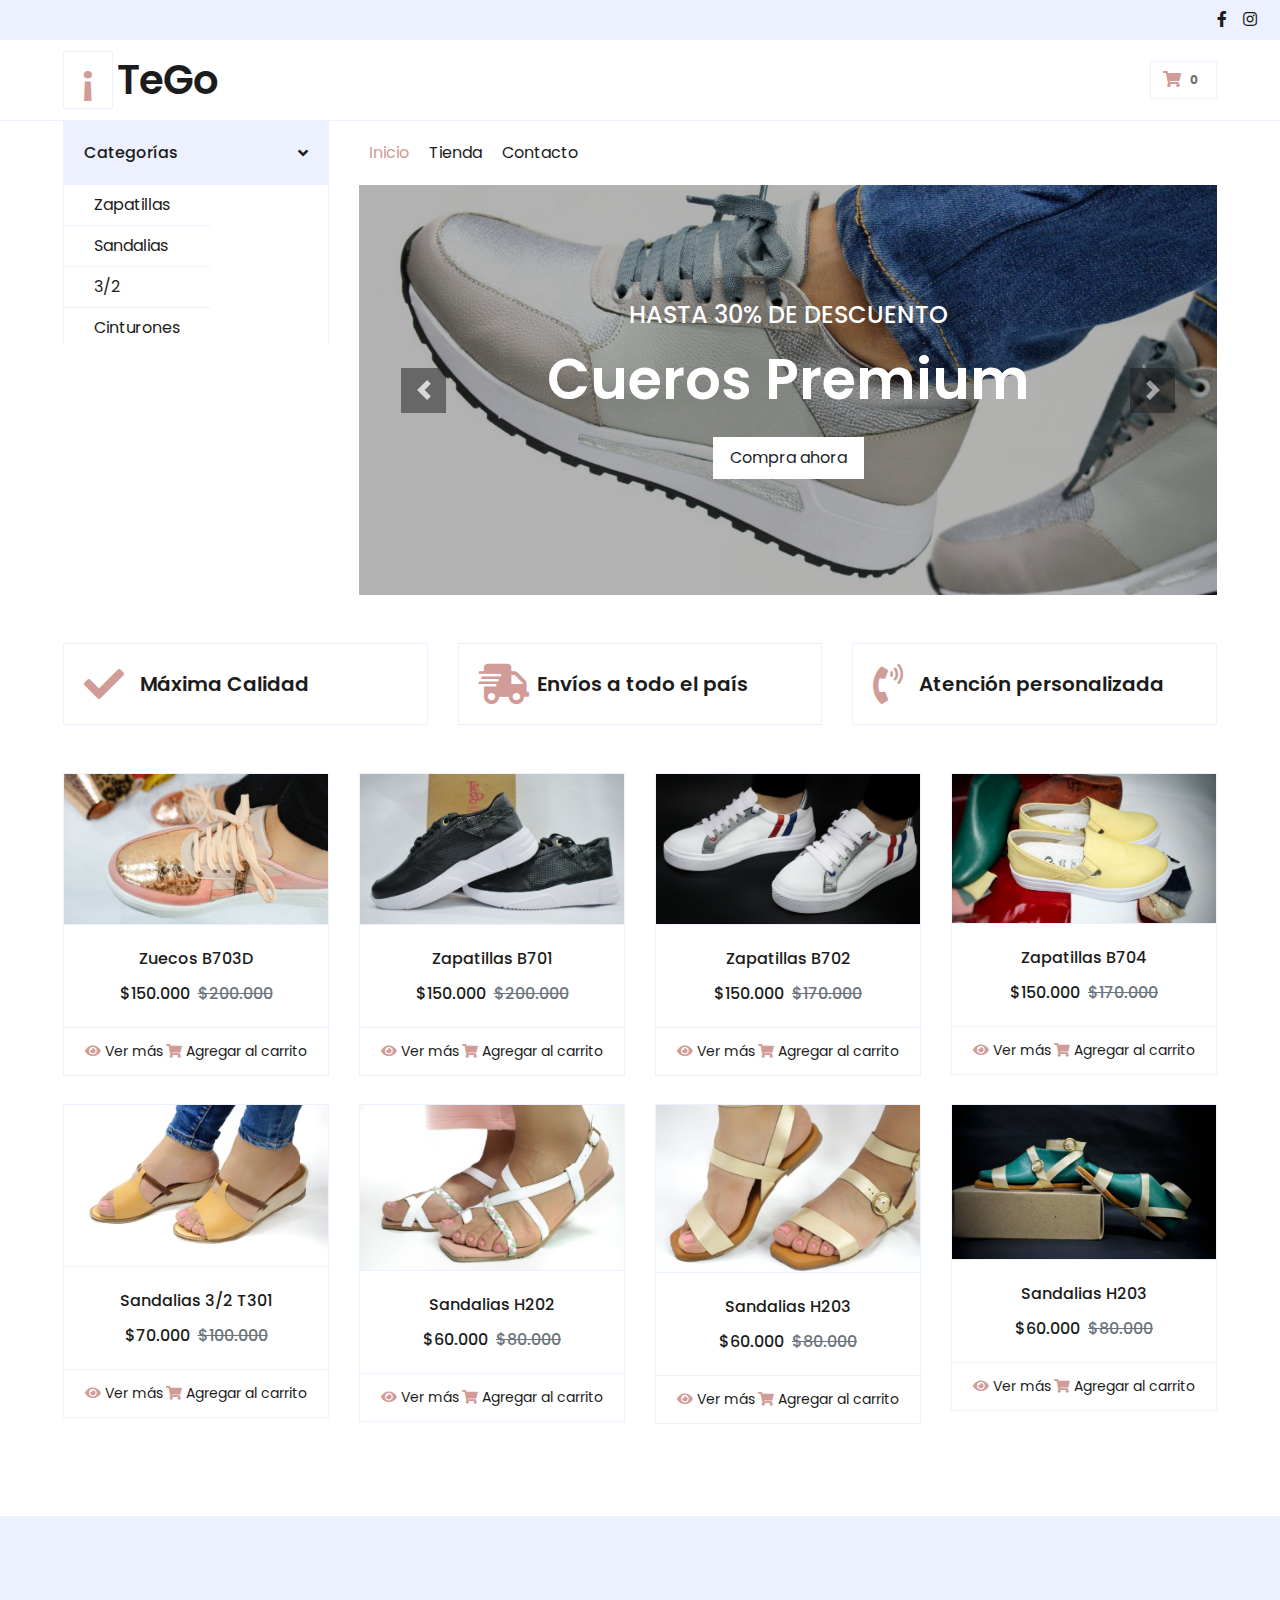
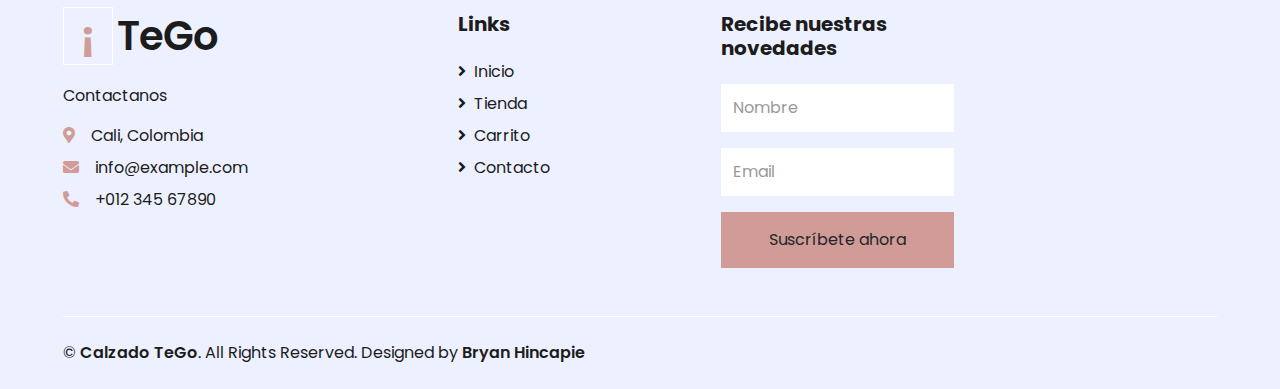
==== commit bf51d22a: "todo" ====
--- a/index.html
+++ b/index.html
@@ -55,11 +55,8 @@
 
             <div class="col-lg-9 text-right text-lg-right">
                 <div class="d-inline-flex align-items-right">
-                    <a href="" class="btn border">
-                        <i class="fas fa-heart text-primary"></i>
-                        <span class="badge">0</span>
-                    </a>
-                    <a href="" class="btn border">
+                    
+                    <a href="cart.html" class="btn border">
                         <i class="fas fa-shopping-cart text-primary"></i>
                         <span class="badge">0</span>
                     </a>
